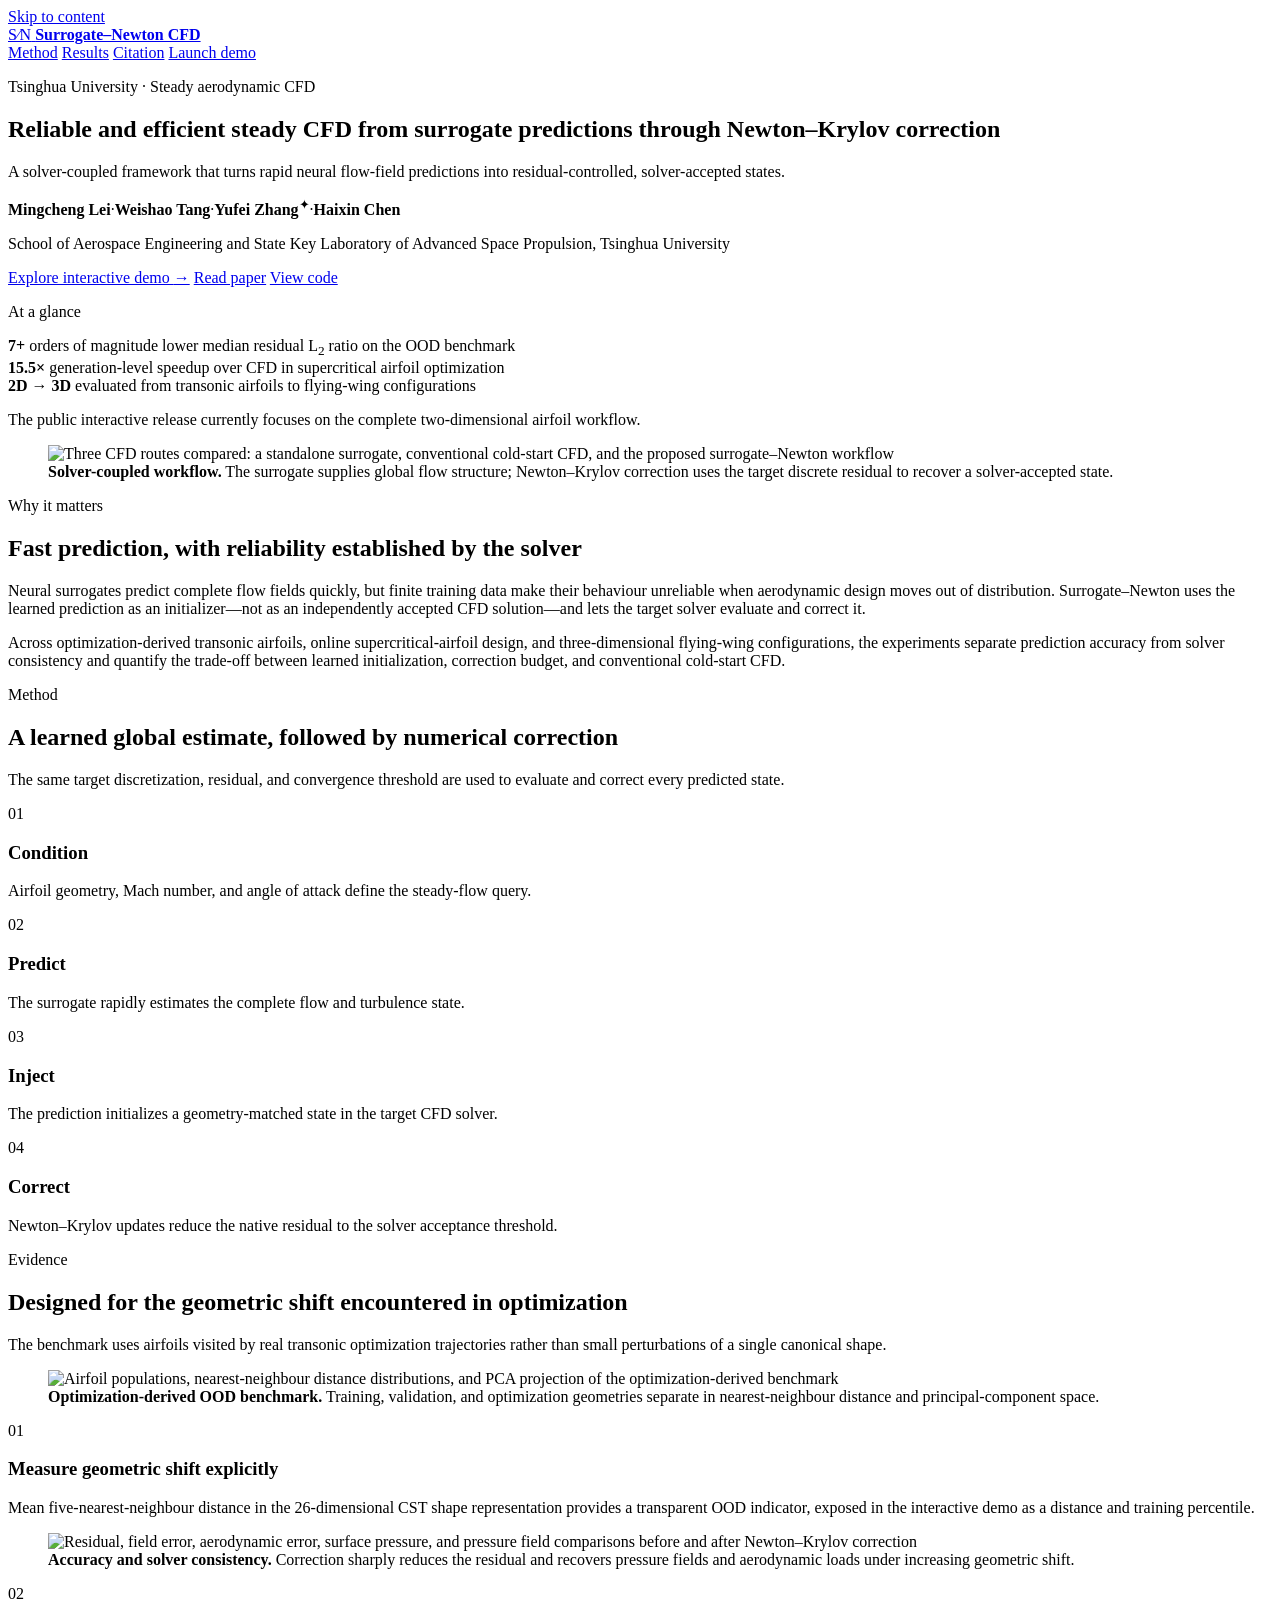
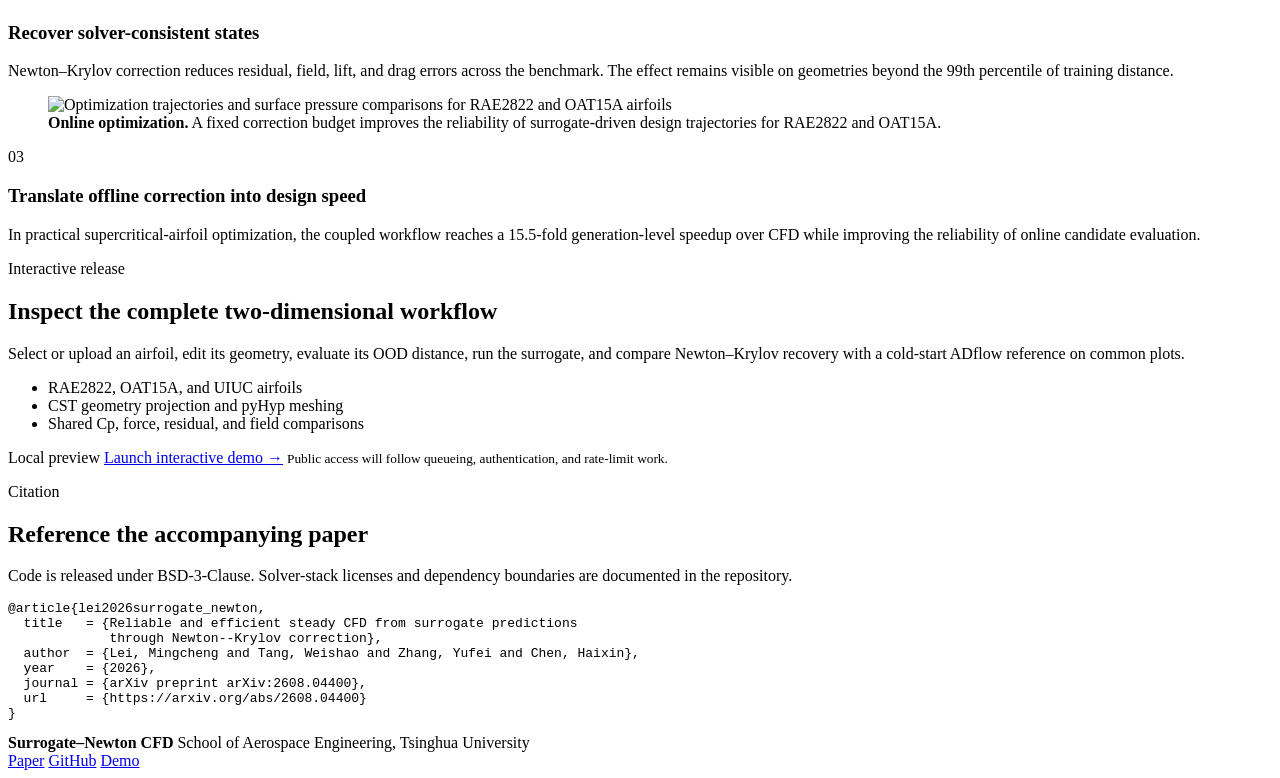
==== demo/static/index.html @ 168730bf "Polish paper project page with published results" ====
<!doctype html>
<html lang="en">
  <head>
    <meta charset="utf-8">
    <meta name="viewport" content="width=device-width, initial-scale=1">
    <meta name="description" content="Surrogate–Newton CFD couples full-field neural prediction with residual-controlled Newton–Krylov correction for reliable steady aerodynamic CFD.">
    <meta name="theme-color" content="#102a43">
    <title>Surrogate–Newton CFD · Reliable steady CFD</title>
    <link rel="icon" href="data:,">
    <link rel="stylesheet" href="/styles.css">
  </head>
  <body class="paper-page">
    <a class="skip-link" href="#main-content">Skip to content</a>

    <header class="project-nav">
      <div class="paper-shell project-nav-inner">
        <a class="project-wordmark" href="/" aria-label="Surrogate–Newton CFD home">
          <span aria-hidden="true">S∕N</span>
          <strong>Surrogate–Newton CFD</strong>
        </a>
        <nav aria-label="Project navigation">
          <a href="#method">Method</a>
          <a href="#results">Results</a>
          <a href="#citation">Citation</a>
          <a class="nav-demo-link" href="/demo">Launch demo</a>
        </nav>
      </div>
    </header>

    <main id="main-content">
      <section class="paper-hero">
        <div class="paper-shell hero-grid">
          <div class="hero-copy">
            <p class="project-label">Tsinghua University · Steady aerodynamic CFD</p>
            <h1>Reliable and efficient steady CFD from surrogate predictions through Newton–Krylov correction</h1>
            <p class="paper-subtitle">
              A solver-coupled framework that turns rapid neural flow-field predictions into residual-controlled, solver-accepted states.
            </p>
            <p class="paper-authors">
              <strong>Mingcheng Lei</strong><span>·</span><strong>Weishao Tang</strong><span>·</span><strong>Yufei Zhang</strong><sup>✦</sup><span>·</span><strong>Haixin Chen</strong>
            </p>
            <p class="paper-affiliation">
              School of Aerospace Engineering and State Key Laboratory of Advanced Space Propulsion, Tsinghua University
            </p>
            <div class="paper-links" aria-label="Primary project links">
              <a class="button-primary" href="/demo">Explore interactive demo <span aria-hidden="true">→</span></a>
              <a href="https://arxiv.org/abs/2608.04400" rel="noreferrer">Read paper</a>
              <a href="https://github.com/LeiMingcheng/surrogate-newton-cfd" rel="noreferrer">View code</a>
            </div>
          </div>

          <aside class="hero-evidence" aria-label="Key paper results">
            <p class="evidence-kicker">At a glance</p>
            <div class="evidence-stat">
              <strong>7+</strong>
              <span>orders of magnitude lower median residual L<sub>2</sub> ratio on the OOD benchmark</span>
            </div>
            <div class="evidence-stat">
              <strong>15.5×</strong>
              <span>generation-level speedup over CFD in supercritical airfoil optimization</span>
            </div>
            <div class="evidence-stat compact">
              <strong>2D → 3D</strong>
              <span>evaluated from transonic airfoils to flying-wing configurations</span>
            </div>
            <p class="evidence-note">The public interactive release currently focuses on the complete two-dimensional airfoil workflow.</p>
          </aside>
        </div>
      </section>

      <div class="paper-shell">
        <figure class="featured-figure">
          <img src="/assets/paper-workflow.jpg" alt="Three CFD routes compared: a standalone surrogate, conventional cold-start CFD, and the proposed surrogate–Newton workflow">
          <figcaption>
            <strong>Solver-coupled workflow.</strong> The surrogate supplies global flow structure; Newton–Krylov correction uses the target discrete residual to recover a solver-accepted state.
          </figcaption>
        </figure>

        <section id="abstract" class="paper-section abstract-section">
          <div class="section-heading-copy">
            <p class="section-kicker">Why it matters</p>
            <h2>Fast prediction, with reliability established by the solver</h2>
          </div>
          <div class="abstract-copy">
            <p>
              Neural surrogates predict complete flow fields quickly, but finite training data make their behaviour unreliable when aerodynamic design moves out of distribution. Surrogate–Newton uses the learned prediction as an initializer—not as an independently accepted CFD solution—and lets the target solver evaluate and correct it.
            </p>
            <p>
              Across optimization-derived transonic airfoils, online supercritical-airfoil design, and three-dimensional flying-wing configurations, the experiments separate prediction accuracy from solver consistency and quantify the trade-off between learned initialization, correction budget, and conventional cold-start CFD.
            </p>
          </div>
        </section>

        <section id="method" class="paper-section">
          <div class="section-heading-copy centered-heading">
            <p class="section-kicker">Method</p>
            <h2>A learned global estimate, followed by numerical correction</h2>
            <p>The same target discretization, residual, and convergence threshold are used to evaluate and correct every predicted state.</p>
          </div>
          <div class="method-steps" aria-label="Surrogate–Newton method sequence">
            <article><span>01</span><h3>Condition</h3><p>Airfoil geometry, Mach number, and angle of attack define the steady-flow query.</p></article>
            <article><span>02</span><h3>Predict</h3><p>The surrogate rapidly estimates the complete flow and turbulence state.</p></article>
            <article><span>03</span><h3>Inject</h3><p>The prediction initializes a geometry-matched state in the target CFD solver.</p></article>
            <article><span>04</span><h3>Correct</h3><p>Newton–Krylov updates reduce the native residual to the solver acceptance threshold.</p></article>
          </div>
        </section>

        <section id="results" class="paper-section results-section">
          <div class="section-heading-copy centered-heading">
            <p class="section-kicker">Evidence</p>
            <h2>Designed for the geometric shift encountered in optimization</h2>
            <p>The benchmark uses airfoils visited by real transonic optimization trajectories rather than small perturbations of a single canonical shape.</p>
          </div>

          <div class="result-story">
            <figure class="paper-result-figure">
              <img src="/assets/paper-ood-benchmark.jpg" alt="Airfoil populations, nearest-neighbour distance distributions, and PCA projection of the optimization-derived benchmark">
              <figcaption><strong>Optimization-derived OOD benchmark.</strong> Training, validation, and optimization geometries separate in nearest-neighbour distance and principal-component space.</figcaption>
            </figure>
            <div class="result-copy">
              <p class="result-number">01</p>
              <h3>Measure geometric shift explicitly</h3>
              <p>Mean five-nearest-neighbour distance in the 26-dimensional CST shape representation provides a transparent OOD indicator, exposed in the interactive demo as a distance and training percentile.</p>
            </div>
          </div>

          <div class="result-story reverse-story">
            <figure class="paper-result-figure">
              <img src="/assets/paper-recovery.jpg" alt="Residual, field error, aerodynamic error, surface pressure, and pressure field comparisons before and after Newton–Krylov correction">
              <figcaption><strong>Accuracy and solver consistency.</strong> Correction sharply reduces the residual and recovers pressure fields and aerodynamic loads under increasing geometric shift.</figcaption>
            </figure>
            <div class="result-copy">
              <p class="result-number">02</p>
              <h3>Recover solver-consistent states</h3>
              <p>Newton–Krylov correction reduces residual, field, lift, and drag errors across the benchmark. The effect remains visible on geometries beyond the 99th percentile of training distance.</p>
            </div>
          </div>

          <div class="result-story">
            <figure class="paper-result-figure">
              <img src="/assets/paper-optimization.png" alt="Optimization trajectories and surface pressure comparisons for RAE2822 and OAT15A airfoils">
              <figcaption><strong>Online optimization.</strong> A fixed correction budget improves the reliability of surrogate-driven design trajectories for RAE2822 and OAT15A.</figcaption>
            </figure>
            <div class="result-copy">
              <p class="result-number">03</p>
              <h3>Translate offline correction into design speed</h3>
              <p>In practical supercritical-airfoil optimization, the coupled workflow reaches a 15.5-fold generation-level speedup over CFD while improving the reliability of online candidate evaluation.</p>
            </div>
          </div>
        </section>

        <section class="paper-section demo-callout">
          <div>
            <p class="section-kicker">Interactive release</p>
            <h2>Inspect the complete two-dimensional workflow</h2>
            <p>Select or upload an airfoil, edit its geometry, evaluate its OOD distance, run the surrogate, and compare Newton–Krylov recovery with a cold-start ADflow reference on common plots.</p>
            <ul class="demo-features" aria-label="Interactive demo features">
              <li>RAE2822, OAT15A, and UIUC airfoils</li>
              <li>CST geometry projection and pyHyp meshing</li>
              <li>Shared Cp, force, residual, and field comparisons</li>
            </ul>
          </div>
          <div class="demo-callout-action">
            <span>Local preview</span>
            <a href="/demo">Launch interactive demo <span aria-hidden="true">→</span></a>
            <small>Public access will follow queueing, authentication, and rate-limit work.</small>
          </div>
        </section>

        <section id="citation" class="paper-section citation-section">
          <div class="section-heading-copy">
            <p class="section-kicker">Citation</p>
            <h2>Reference the accompanying paper</h2>
            <p>Code is released under BSD-3-Clause. Solver-stack licenses and dependency boundaries are documented in the repository.</p>
          </div>
          <pre><code>@article{lei2026surrogate_newton,
  title   = {Reliable and efficient steady CFD from surrogate predictions
             through Newton--Krylov correction},
  author  = {Lei, Mingcheng and Tang, Weishao and Zhang, Yufei and Chen, Haixin},
  year    = {2026},
  journal = {arXiv preprint arXiv:2608.04400},
  url     = {https://arxiv.org/abs/2608.04400}
}</code></pre>
        </section>

        <footer class="paper-footer">
          <div>
            <strong>Surrogate–Newton CFD</strong>
            <span>School of Aerospace Engineering, Tsinghua University</span>
          </div>
          <nav aria-label="Footer links">
            <a href="https://arxiv.org/abs/2608.04400" rel="noreferrer">Paper</a>
            <a href="https://github.com/LeiMingcheng/surrogate-newton-cfd" rel="noreferrer">GitHub</a>
            <a href="/demo">Demo</a>
          </nav>
        </footer>
      </div>
    </main>
  </body>
</html>
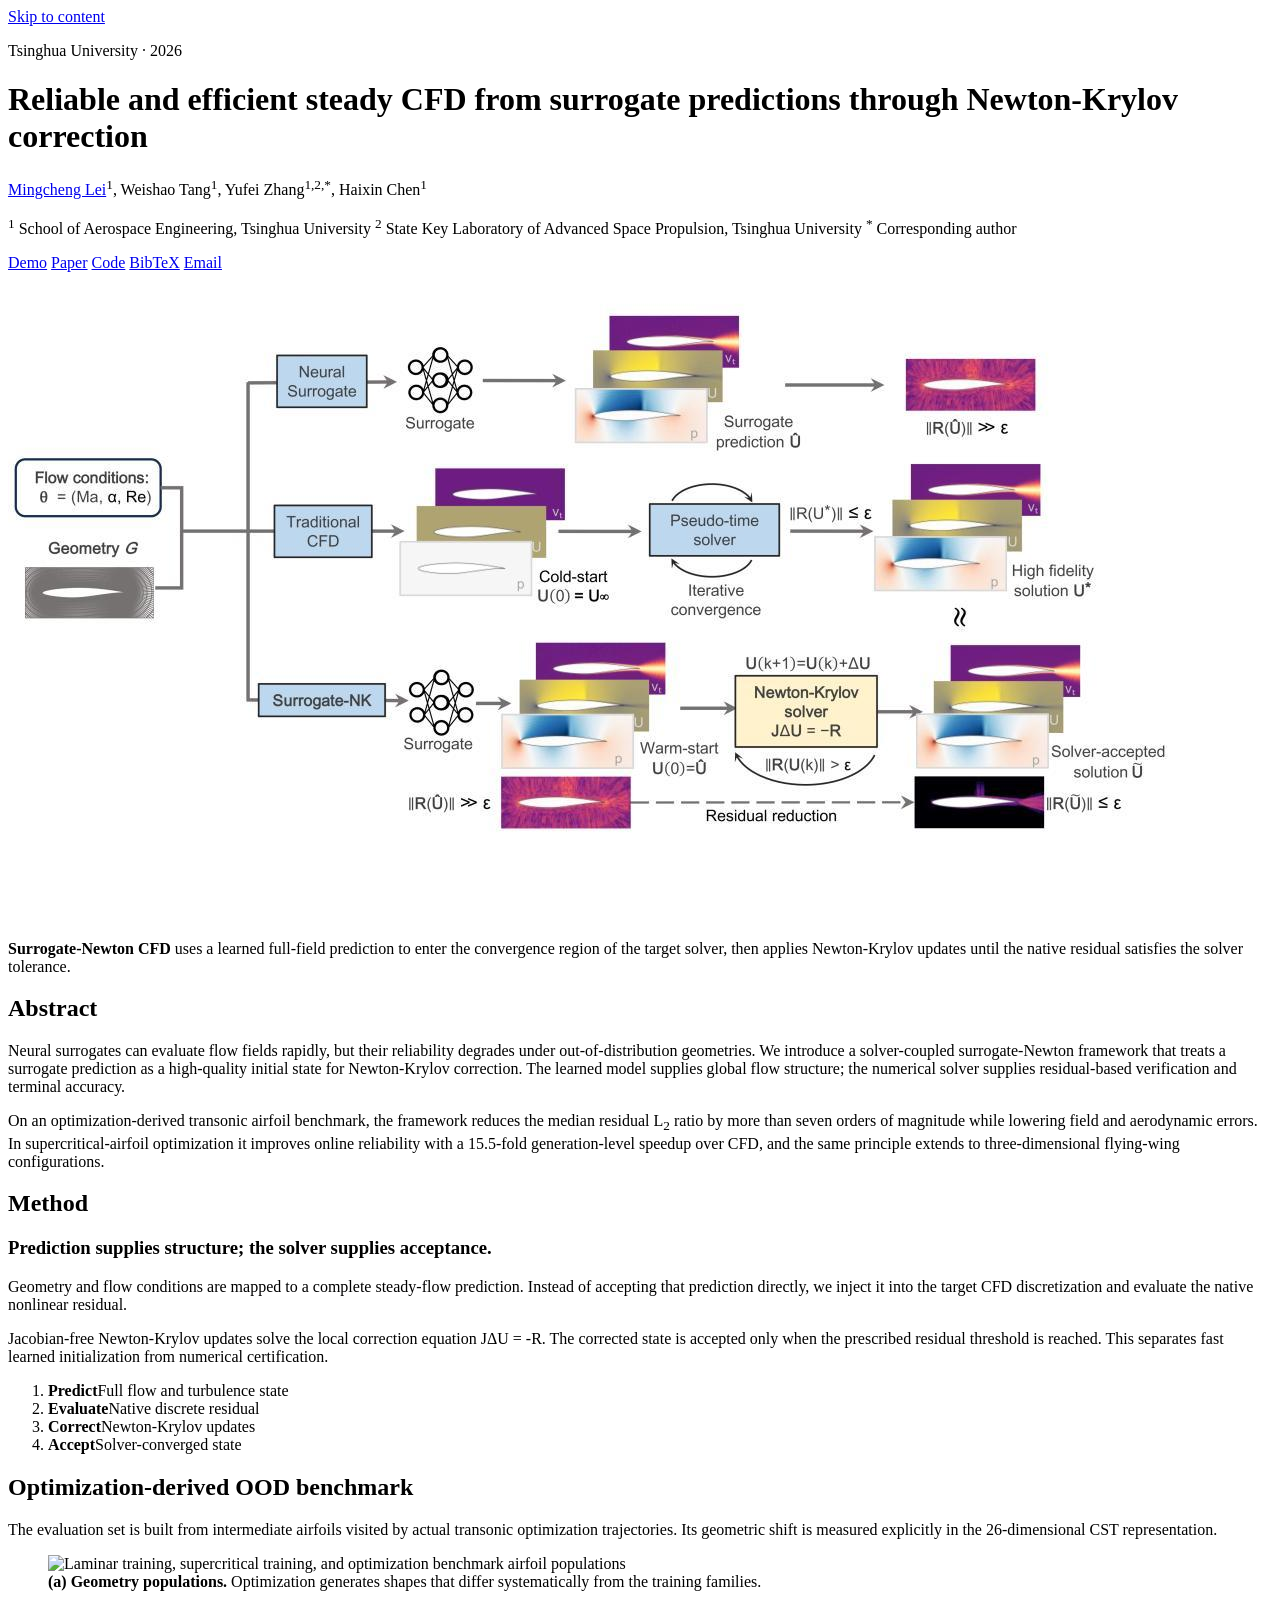
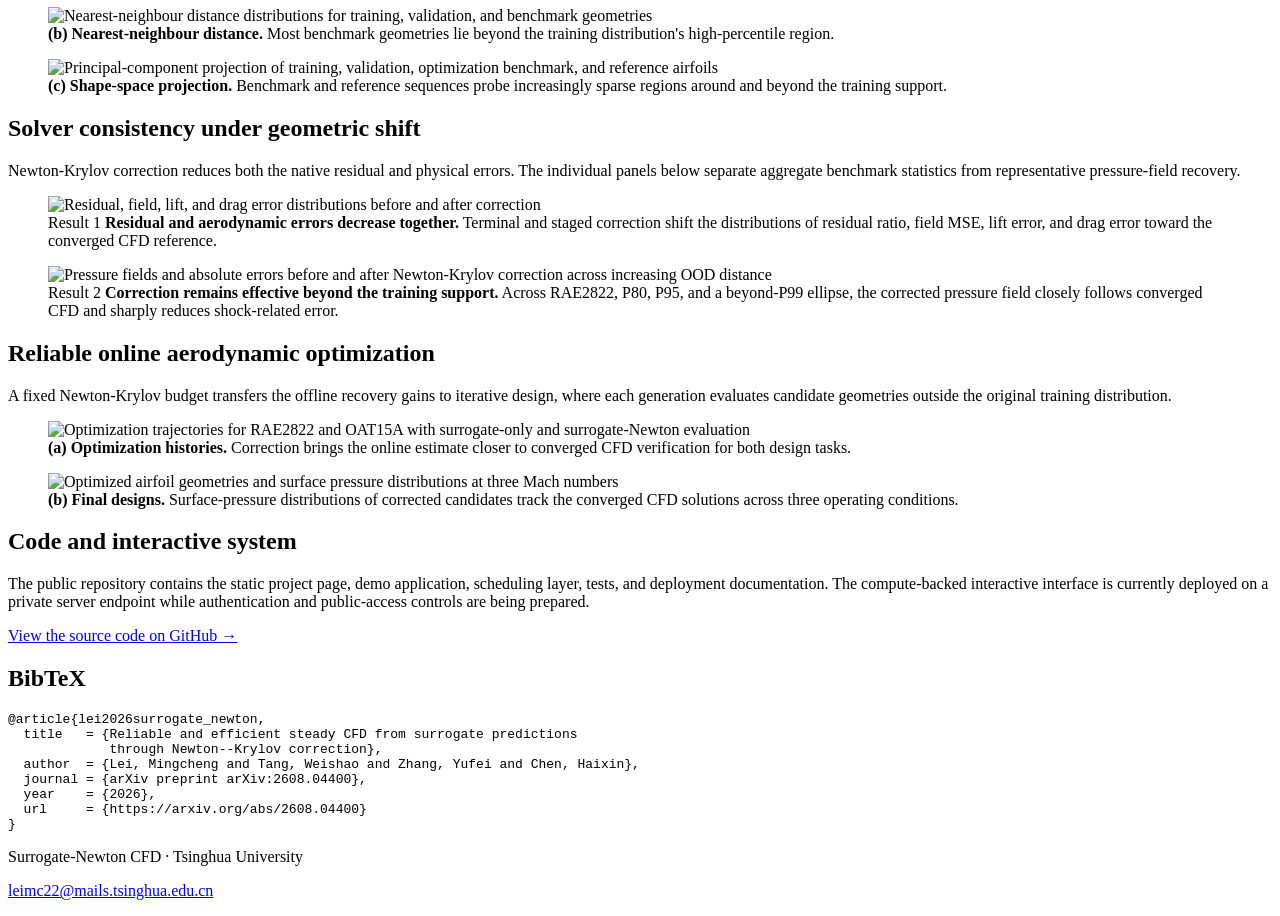
==== commit 3216b7ea: "Redesign paper project page" ====
--- a/demo/static/index.html
+++ b/demo/static/index.html
@@ -3,198 +3,176 @@
   <head>
     <meta charset="utf-8">
     <meta name="viewport" content="width=device-width, initial-scale=1">
-    <meta name="description" content="Surrogate–Newton CFD couples full-field neural prediction with residual-controlled Newton–Krylov correction for reliable steady aerodynamic CFD.">
-    <meta name="theme-color" content="#102a43">
-    <title>Surrogate–Newton CFD · Reliable steady CFD</title>
+    <meta name="description" content="Project page for Reliable and efficient steady CFD from surrogate predictions through Newton-Krylov correction.">
+    <meta name="theme-color" content="#ffffff">
+    <title>Surrogate-Newton CFD</title>
     <link rel="icon" href="data:,">
-    <link rel="stylesheet" href="/styles.css">
+    <link rel="stylesheet" href="/project.css">
   </head>
-  <body class="paper-page">
+  <body>
     <a class="skip-link" href="#main-content">Skip to content</a>
 
-    <header class="project-nav">
-      <div class="paper-shell project-nav-inner">
-        <a class="project-wordmark" href="/" aria-label="Surrogate–Newton CFD home">
-          <span aria-hidden="true">S∕N</span>
-          <strong>Surrogate–Newton CFD</strong>
-        </a>
-        <nav aria-label="Project navigation">
-          <a href="#method">Method</a>
-          <a href="#results">Results</a>
-          <a href="#citation">Citation</a>
-          <a class="nav-demo-link" href="/demo">Launch demo</a>
+    <main id="main-content">
+      <header class="paper-header page-width">
+        <p class="venue">Tsinghua University · 2026</p>
+        <h1>Reliable and efficient steady CFD from surrogate predictions through Newton-Krylov correction</h1>
+
+        <p class="authors">
+          <a href="mailto:leimc22@mails.tsinghua.edu.cn">Mingcheng Lei</a><sup>1</sup>,
+          <span>Weishao Tang</span><sup>1</sup>,
+          <span>Yufei Zhang</span><sup>1,2,*</sup>,
+          <span>Haixin Chen</span><sup>1</sup>
+        </p>
+        <p class="affiliations">
+          <span><sup>1</sup> School of Aerospace Engineering, Tsinghua University</span>
+          <span><sup>2</sup> State Key Laboratory of Advanced Space Propulsion, Tsinghua University</span>
+          <span><sup>*</sup> Corresponding author</span>
+        </p>
+
+        <nav class="resource-links" aria-label="Project resources">
+          <a href="/demo">Demo</a>
+          <a href="https://arxiv.org/abs/2608.04400" rel="noreferrer">Paper</a>
+          <a href="https://github.com/LeiMingcheng/surrogate-newton-cfd" rel="noreferrer">Code</a>
+          <a href="#bibtex">BibTeX</a>
+          <a href="mailto:leimc22@mails.tsinghua.edu.cn">Email</a>
         </nav>
-      </div>
-    </header>
+      </header>
 
-    <main id="main-content">
-      <section class="paper-hero">
-        <div class="paper-shell hero-grid">
-          <div class="hero-copy">
-            <p class="project-label">Tsinghua University · Steady aerodynamic CFD</p>
-            <h1>Reliable and efficient steady CFD from surrogate predictions through Newton–Krylov correction</h1>
-            <p class="paper-subtitle">
-              A solver-coupled framework that turns rapid neural flow-field predictions into residual-controlled, solver-accepted states.
+      <section class="teaser page-wide" aria-labelledby="teaser-caption">
+        <img src="/assets/paper-workflow.jpg" alt="Comparison of standalone surrogate prediction, conventional cold-start CFD, and solver-coupled Surrogate-Newton CFD">
+        <p id="teaser-caption" class="lead-caption">
+          <strong>Surrogate-Newton CFD</strong> uses a learned full-field prediction to enter the convergence region of the target solver, then applies Newton-Krylov updates until the native residual satisfies the solver tolerance.
+        </p>
+      </section>
+
+      <section class="paper-section page-width" id="abstract">
+        <h2>Abstract</h2>
+        <p>
+          Neural surrogates can evaluate flow fields rapidly, but their reliability degrades under out-of-distribution geometries. We introduce a solver-coupled surrogate-Newton framework that treats a surrogate prediction as a high-quality initial state for Newton-Krylov correction. The learned model supplies global flow structure; the numerical solver supplies residual-based verification and terminal accuracy.
+        </p>
+        <p>
+          On an optimization-derived transonic airfoil benchmark, the framework reduces the median residual L<sub>2</sub> ratio by more than seven orders of magnitude while lowering field and aerodynamic errors. In supercritical-airfoil optimization it improves online reliability with a 15.5-fold generation-level speedup over CFD, and the same principle extends to three-dimensional flying-wing configurations.
+        </p>
+      </section>
+
+      <section class="paper-section page-width" id="method">
+        <h2>Method</h2>
+        <div class="method-grid">
+          <div class="method-copy">
+            <h3>Prediction supplies structure; the solver supplies acceptance.</h3>
+            <p>
+              Geometry and flow conditions are mapped to a complete steady-flow prediction. Instead of accepting that prediction directly, we inject it into the target CFD discretization and evaluate the native nonlinear residual.
             </p>
-            <p class="paper-authors">
-              <strong>Mingcheng Lei</strong><span>·</span><strong>Weishao Tang</strong><span>·</span><strong>Yufei Zhang</strong><sup>✦</sup><span>·</span><strong>Haixin Chen</strong>
+            <p>
+              Jacobian-free Newton-Krylov updates solve the local correction equation <span class="equation">JΔU = -R</span>. The corrected state is accepted only when the prescribed residual threshold is reached. This separates fast learned initialization from numerical certification.
             </p>
-            <p class="paper-affiliation">
-              School of Aerospace Engineering and State Key Laboratory of Advanced Space Propulsion, Tsinghua University
-            </p>
-            <div class="paper-links" aria-label="Primary project links">
-              <a class="button-primary" href="/demo">Explore interactive demo <span aria-hidden="true">→</span></a>
-              <a href="https://arxiv.org/abs/2608.04400" rel="noreferrer">Read paper</a>
-              <a href="https://github.com/LeiMingcheng/surrogate-newton-cfd" rel="noreferrer">View code</a>
-            </div>
           </div>
-
-          <aside class="hero-evidence" aria-label="Key paper results">
-            <p class="evidence-kicker">At a glance</p>
-            <div class="evidence-stat">
-              <strong>7+</strong>
-              <span>orders of magnitude lower median residual L<sub>2</sub> ratio on the OOD benchmark</span>
-            </div>
-            <div class="evidence-stat">
-              <strong>15.5×</strong>
-              <span>generation-level speedup over CFD in supercritical airfoil optimization</span>
-            </div>
-            <div class="evidence-stat compact">
-              <strong>2D → 3D</strong>
-              <span>evaluated from transonic airfoils to flying-wing configurations</span>
-            </div>
-            <p class="evidence-note">The public interactive release currently focuses on the complete two-dimensional airfoil workflow.</p>
-          </aside>
+          <ol class="method-sequence" aria-label="Method sequence">
+            <li><strong>Predict</strong><span>Full flow and turbulence state</span></li>
+            <li><strong>Evaluate</strong><span>Native discrete residual</span></li>
+            <li><strong>Correct</strong><span>Newton-Krylov updates</span></li>
+            <li><strong>Accept</strong><span>Solver-converged state</span></li>
+          </ol>
         </div>
       </section>
 
-      <div class="paper-shell">
-        <figure class="featured-figure">
-          <img src="/assets/paper-workflow.jpg" alt="Three CFD routes compared: a standalone surrogate, conventional cold-start CFD, and the proposed surrogate–Newton workflow">
-          <figcaption>
-            <strong>Solver-coupled workflow.</strong> The surrogate supplies global flow structure; Newton–Krylov correction uses the target discrete residual to recover a solver-accepted state.
-          </figcaption>
+      <section class="paper-section page-wide" id="benchmark">
+        <div class="section-intro page-width inset">
+          <h2>Optimization-derived OOD benchmark</h2>
+          <p>
+            The evaluation set is built from intermediate airfoils visited by actual transonic optimization trajectories. Its geometric shift is measured explicitly in the 26-dimensional CST representation.
+          </p>
+        </div>
+
+        <div class="figure-grid benchmark-grid">
+          <figure class="figure-panel panel-tall">
+            <img src="/assets/panels/ood-geometries.jpg" alt="Laminar training, supercritical training, and optimization benchmark airfoil populations" loading="lazy">
+            <figcaption><strong>(a) Geometry populations.</strong> Optimization generates shapes that differ systematically from the training families.</figcaption>
+          </figure>
+          <figure class="figure-panel">
+            <img src="/assets/panels/ood-distance.jpg" alt="Nearest-neighbour distance distributions for training, validation, and benchmark geometries" loading="lazy">
+            <figcaption><strong>(b) Nearest-neighbour distance.</strong> Most benchmark geometries lie beyond the training distribution's high-percentile region.</figcaption>
+          </figure>
+        </div>
+        <figure class="figure-panel figure-wide">
+          <img src="/assets/panels/ood-pca.jpg" alt="Principal-component projection of training, validation, optimization benchmark, and reference airfoils" loading="lazy">
+          <figcaption><strong>(c) Shape-space projection.</strong> Benchmark and reference sequences probe increasingly sparse regions around and beyond the training support.</figcaption>
         </figure>
+      </section>
 
-        <section id="abstract" class="paper-section abstract-section">
-          <div class="section-heading-copy">
-            <p class="section-kicker">Why it matters</p>
-            <h2>Fast prediction, with reliability established by the solver</h2>
-          </div>
-          <div class="abstract-copy">
-            <p>
-              Neural surrogates predict complete flow fields quickly, but finite training data make their behaviour unreliable when aerodynamic design moves out of distribution. Surrogate–Newton uses the learned prediction as an initializer—not as an independently accepted CFD solution—and lets the target solver evaluate and correct it.
-            </p>
-            <p>
-              Across optimization-derived transonic airfoils, online supercritical-airfoil design, and three-dimensional flying-wing configurations, the experiments separate prediction accuracy from solver consistency and quantify the trade-off between learned initialization, correction budget, and conventional cold-start CFD.
-            </p>
-          </div>
-        </section>
+      <section class="paper-section page-wide" id="results">
+        <div class="section-intro page-width inset">
+          <h2>Solver consistency under geometric shift</h2>
+          <p>
+            Newton-Krylov correction reduces both the native residual and physical errors. The individual panels below separate aggregate benchmark statistics from representative pressure-field recovery.
+          </p>
+        </div>
 
-        <section id="method" class="paper-section">
-          <div class="section-heading-copy centered-heading">
-            <p class="section-kicker">Method</p>
-            <h2>A learned global estimate, followed by numerical correction</h2>
-            <p>The same target discretization, residual, and convergence threshold are used to evaluate and correct every predicted state.</p>
-          </div>
-          <div class="method-steps" aria-label="Surrogate–Newton method sequence">
-            <article><span>01</span><h3>Condition</h3><p>Airfoil geometry, Mach number, and angle of attack define the steady-flow query.</p></article>
-            <article><span>02</span><h3>Predict</h3><p>The surrogate rapidly estimates the complete flow and turbulence state.</p></article>
-            <article><span>03</span><h3>Inject</h3><p>The prediction initializes a geometry-matched state in the target CFD solver.</p></article>
-            <article><span>04</span><h3>Correct</h3><p>Newton–Krylov updates reduce the native residual to the solver acceptance threshold.</p></article>
-          </div>
-        </section>
+        <div class="results-stack">
+          <figure class="figure-panel result-row">
+            <div class="result-image"><img src="/assets/panels/recovery-metrics.jpg" alt="Residual, field, lift, and drag error distributions before and after correction" loading="lazy"></div>
+            <figcaption>
+              <span class="figure-number">Result 1</span>
+              <strong>Residual and aerodynamic errors decrease together.</strong>
+              Terminal and staged correction shift the distributions of residual ratio, field MSE, lift error, and drag error toward the converged CFD reference.
+            </figcaption>
+          </figure>
 
-        <section id="results" class="paper-section results-section">
-          <div class="section-heading-copy centered-heading">
-            <p class="section-kicker">Evidence</p>
-            <h2>Designed for the geometric shift encountered in optimization</h2>
-            <p>The benchmark uses airfoils visited by real transonic optimization trajectories rather than small perturbations of a single canonical shape.</p>
-          </div>
+          <figure class="figure-panel result-row reverse">
+            <div class="result-image"><img src="/assets/panels/recovery-pressure.jpg" alt="Pressure fields and absolute errors before and after Newton-Krylov correction across increasing OOD distance" loading="lazy"></div>
+            <figcaption>
+              <span class="figure-number">Result 2</span>
+              <strong>Correction remains effective beyond the training support.</strong>
+              Across RAE2822, P80, P95, and a beyond-P99 ellipse, the corrected pressure field closely follows converged CFD and sharply reduces shock-related error.
+            </figcaption>
+          </figure>
+        </div>
+      </section>
 
-          <div class="result-story">
-            <figure class="paper-result-figure">
-              <img src="/assets/paper-ood-benchmark.jpg" alt="Airfoil populations, nearest-neighbour distance distributions, and PCA projection of the optimization-derived benchmark">
-              <figcaption><strong>Optimization-derived OOD benchmark.</strong> Training, validation, and optimization geometries separate in nearest-neighbour distance and principal-component space.</figcaption>
-            </figure>
-            <div class="result-copy">
-              <p class="result-number">01</p>
-              <h3>Measure geometric shift explicitly</h3>
-              <p>Mean five-nearest-neighbour distance in the 26-dimensional CST shape representation provides a transparent OOD indicator, exposed in the interactive demo as a distance and training percentile.</p>
-            </div>
-          </div>
+      <section class="paper-section page-wide" id="optimization">
+        <div class="section-intro page-width inset">
+          <h2>Reliable online aerodynamic optimization</h2>
+          <p>
+            A fixed Newton-Krylov budget transfers the offline recovery gains to iterative design, where each generation evaluates candidate geometries outside the original training distribution.
+          </p>
+        </div>
 
-          <div class="result-story reverse-story">
-            <figure class="paper-result-figure">
-              <img src="/assets/paper-recovery.jpg" alt="Residual, field error, aerodynamic error, surface pressure, and pressure field comparisons before and after Newton–Krylov correction">
-              <figcaption><strong>Accuracy and solver consistency.</strong> Correction sharply reduces the residual and recovers pressure fields and aerodynamic loads under increasing geometric shift.</figcaption>
-            </figure>
-            <div class="result-copy">
-              <p class="result-number">02</p>
-              <h3>Recover solver-consistent states</h3>
-              <p>Newton–Krylov correction reduces residual, field, lift, and drag errors across the benchmark. The effect remains visible on geometries beyond the 99th percentile of training distance.</p>
-            </div>
-          </div>
+        <div class="figure-grid optimization-grid">
+          <figure class="figure-panel">
+            <img src="/assets/panels/optimization-trajectories.png" alt="Optimization trajectories for RAE2822 and OAT15A with surrogate-only and surrogate-Newton evaluation" loading="lazy">
+            <figcaption><strong>(a) Optimization histories.</strong> Correction brings the online estimate closer to converged CFD verification for both design tasks.</figcaption>
+          </figure>
+          <figure class="figure-panel">
+            <img src="/assets/panels/optimization-pressure.png" alt="Optimized airfoil geometries and surface pressure distributions at three Mach numbers" loading="lazy">
+            <figcaption><strong>(b) Final designs.</strong> Surface-pressure distributions of corrected candidates track the converged CFD solutions across three operating conditions.</figcaption>
+          </figure>
+        </div>
+      </section>
 
-          <div class="result-story">
-            <figure class="paper-result-figure">
-              <img src="/assets/paper-optimization.png" alt="Optimization trajectories and surface pressure comparisons for RAE2822 and OAT15A airfoils">
-              <figcaption><strong>Online optimization.</strong> A fixed correction budget improves the reliability of surrogate-driven design trajectories for RAE2822 and OAT15A.</figcaption>
-            </figure>
-            <div class="result-copy">
-              <p class="result-number">03</p>
-              <h3>Translate offline correction into design speed</h3>
-              <p>In practical supercritical-airfoil optimization, the coupled workflow reaches a 15.5-fold generation-level speedup over CFD while improving the reliability of online candidate evaluation.</p>
-            </div>
-          </div>
-        </section>
+      <section class="paper-section page-width availability" id="availability">
+        <h2>Code and interactive system</h2>
+        <p>
+          The public repository contains the static project page, demo application, scheduling layer, tests, and deployment documentation. The compute-backed interactive interface is currently deployed on a private server endpoint while authentication and public-access controls are being prepared.
+        </p>
+        <p><a class="text-link" href="https://github.com/LeiMingcheng/surrogate-newton-cfd" rel="noreferrer">View the source code on GitHub →</a></p>
+      </section>
 
-        <section class="paper-section demo-callout">
-          <div>
-            <p class="section-kicker">Interactive release</p>
-            <h2>Inspect the complete two-dimensional workflow</h2>
-            <p>Select or upload an airfoil, edit its geometry, evaluate its OOD distance, run the surrogate, and compare Newton–Krylov recovery with a cold-start ADflow reference on common plots.</p>
-            <ul class="demo-features" aria-label="Interactive demo features">
-              <li>RAE2822, OAT15A, and UIUC airfoils</li>
-              <li>CST geometry projection and pyHyp meshing</li>
-              <li>Shared Cp, force, residual, and field comparisons</li>
-            </ul>
-          </div>
-          <div class="demo-callout-action">
-            <span>Local preview</span>
-            <a href="/demo">Launch interactive demo <span aria-hidden="true">→</span></a>
-            <small>Public access will follow queueing, authentication, and rate-limit work.</small>
-          </div>
-        </section>
-
-        <section id="citation" class="paper-section citation-section">
-          <div class="section-heading-copy">
-            <p class="section-kicker">Citation</p>
-            <h2>Reference the accompanying paper</h2>
-            <p>Code is released under BSD-3-Clause. Solver-stack licenses and dependency boundaries are documented in the repository.</p>
-          </div>
-          <pre><code>@article{lei2026surrogate_newton,
+      <section class="paper-section page-width" id="bibtex">
+        <h2>BibTeX</h2>
+        <pre><code>@article{lei2026surrogate_newton,
   title   = {Reliable and efficient steady CFD from surrogate predictions
              through Newton--Krylov correction},
   author  = {Lei, Mingcheng and Tang, Weishao and Zhang, Yufei and Chen, Haixin},
+  journal = {arXiv preprint arXiv:2608.04400},
   year    = {2026},
-  journal = {arXiv preprint arXiv:2608.04400},
   url     = {https://arxiv.org/abs/2608.04400}
 }</code></pre>
-        </section>
+      </section>
+    </main>
 
-        <footer class="paper-footer">
-          <div>
-            <strong>Surrogate–Newton CFD</strong>
-            <span>School of Aerospace Engineering, Tsinghua University</span>
-          </div>
-          <nav aria-label="Footer links">
-            <a href="https://arxiv.org/abs/2608.04400" rel="noreferrer">Paper</a>
-            <a href="https://github.com/LeiMingcheng/surrogate-newton-cfd" rel="noreferrer">GitHub</a>
-            <a href="/demo">Demo</a>
-          </nav>
-        </footer>
-      </div>
-    </main>
+    <footer class="paper-footer page-width">
+      <p>Surrogate-Newton CFD · Tsinghua University</p>
+      <p><a href="mailto:leimc22@mails.tsinghua.edu.cn">leimc22@mails.tsinghua.edu.cn</a></p>
+    </footer>
   </body>
 </html>
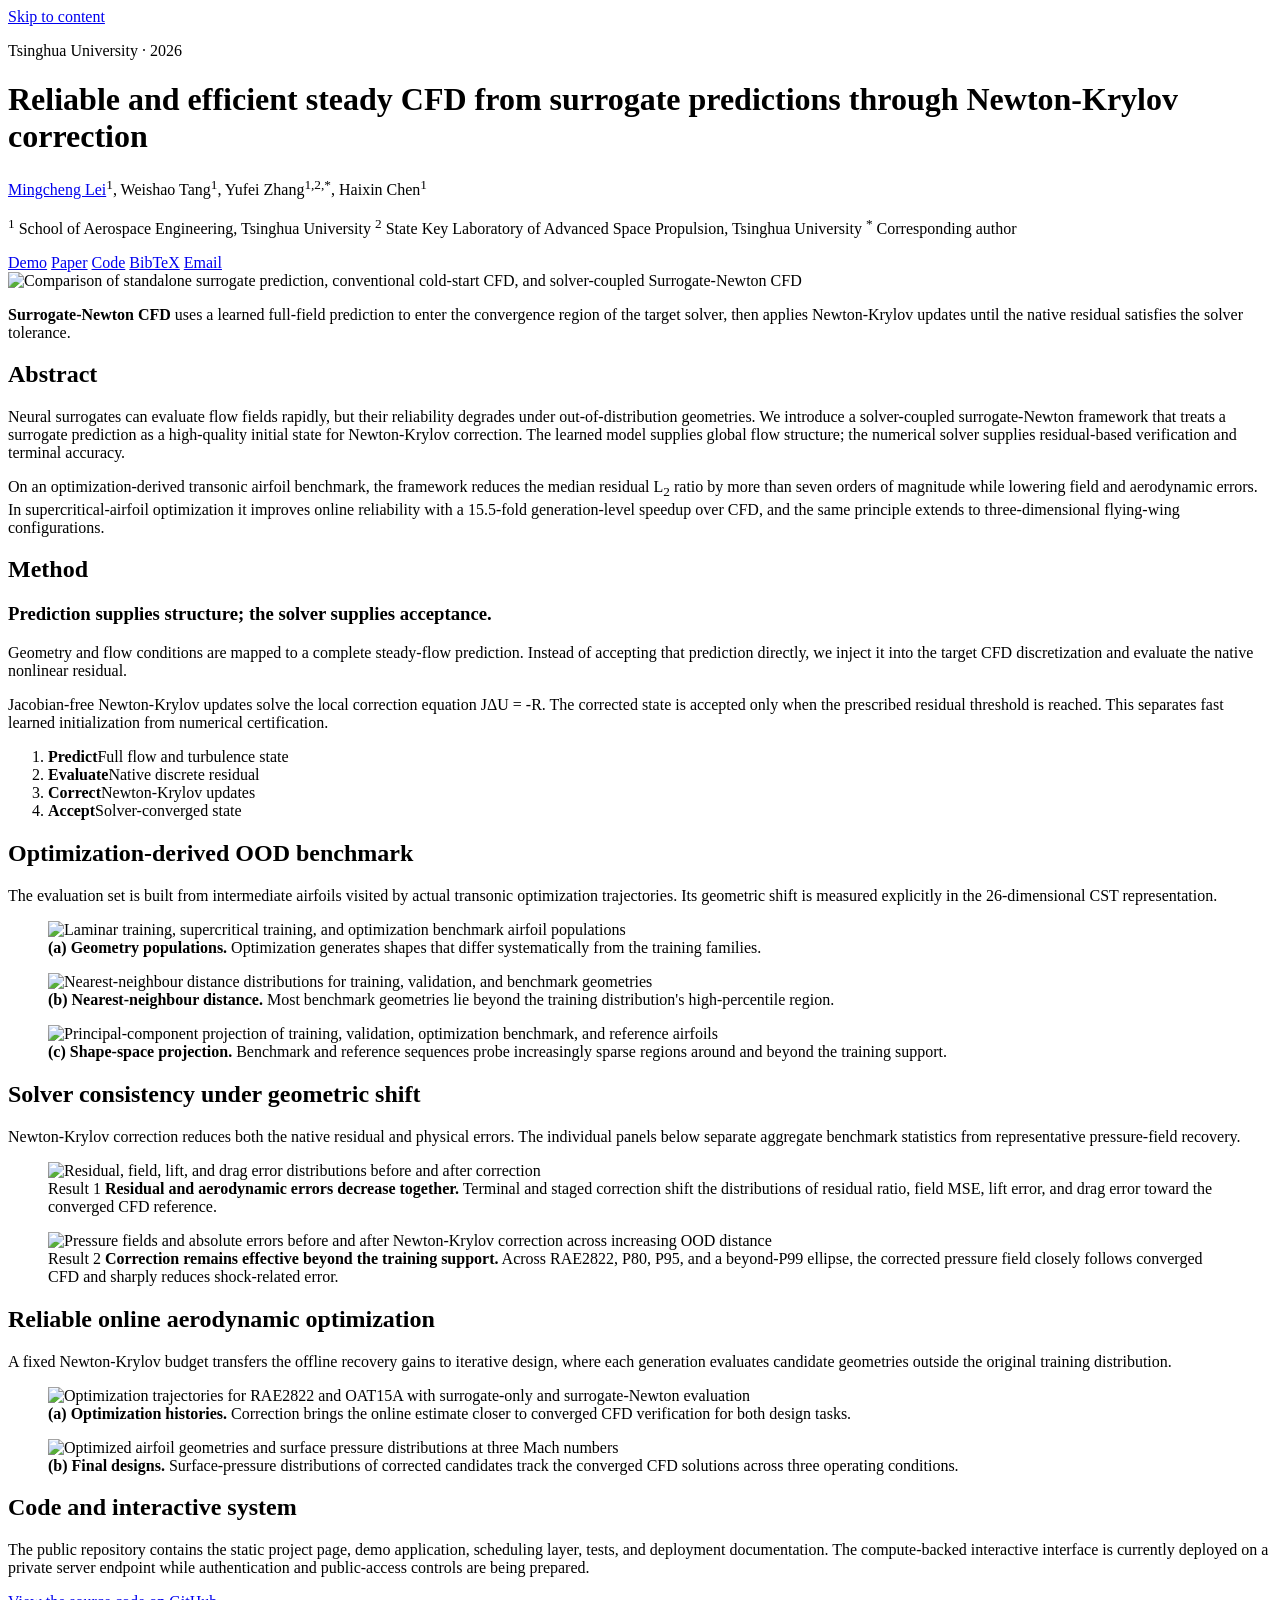
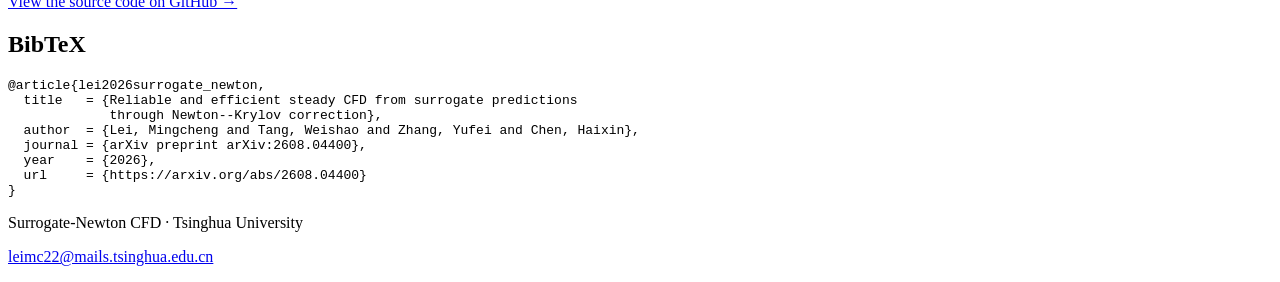
==== commit a1056c87: "Use original publication figures" ====
--- a/demo/static/index.html
+++ b/demo/static/index.html
@@ -39,7 +39,7 @@
       </header>
 
       <section class="teaser page-wide" aria-labelledby="teaser-caption">
-        <img src="/assets/paper-workflow.jpg" alt="Comparison of standalone surrogate prediction, conventional cold-start CFD, and solver-coupled Surrogate-Newton CFD">
+        <img src="/assets/original/fig1_workflow.png" alt="Comparison of standalone surrogate prediction, conventional cold-start CFD, and solver-coupled Surrogate-Newton CFD">
         <p id="teaser-caption" class="lead-caption">
           <strong>Surrogate-Newton CFD</strong> uses a learned full-field prediction to enter the convergence region of the target solver, then applies Newton-Krylov updates until the native residual satisfies the solver tolerance.
         </p>
@@ -86,16 +86,16 @@
 
         <div class="figure-grid benchmark-grid">
           <figure class="figure-panel panel-tall">
-            <img src="/assets/panels/ood-geometries.jpg" alt="Laminar training, supercritical training, and optimization benchmark airfoil populations" loading="lazy">
+            <img src="/assets/original/fig2_a_dataset_geometries.svg" alt="Laminar training, supercritical training, and optimization benchmark airfoil populations" loading="lazy">
             <figcaption><strong>(a) Geometry populations.</strong> Optimization generates shapes that differ systematically from the training families.</figcaption>
           </figure>
           <figure class="figure-panel">
-            <img src="/assets/panels/ood-distance.jpg" alt="Nearest-neighbour distance distributions for training, validation, and benchmark geometries" loading="lazy">
+            <img src="/assets/original/fig2_b_geometry_ood_score_distribution.svg" alt="Nearest-neighbour distance distributions for training, validation, and benchmark geometries" loading="lazy">
             <figcaption><strong>(b) Nearest-neighbour distance.</strong> Most benchmark geometries lie beyond the training distribution's high-percentile region.</figcaption>
           </figure>
         </div>
         <figure class="figure-panel figure-wide">
-          <img src="/assets/panels/ood-pca.jpg" alt="Principal-component projection of training, validation, optimization benchmark, and reference airfoils" loading="lazy">
+          <img src="/assets/original/fig2_c_geometry_pca_projection.svg" alt="Principal-component projection of training, validation, optimization benchmark, and reference airfoils" loading="lazy">
           <figcaption><strong>(c) Shape-space projection.</strong> Benchmark and reference sequences probe increasingly sparse regions around and beyond the training support.</figcaption>
         </figure>
       </section>
@@ -110,7 +110,7 @@
 
         <div class="results-stack">
           <figure class="figure-panel result-row">
-            <div class="result-image"><img src="/assets/panels/recovery-metrics.jpg" alt="Residual, field, lift, and drag error distributions before and after correction" loading="lazy"></div>
+            <div class="result-image"><img src="/assets/original/fig3_a_recovery_comparison.svg" alt="Residual, field, lift, and drag error distributions before and after correction" loading="lazy"></div>
             <figcaption>
               <span class="figure-number">Result 1</span>
               <strong>Residual and aerodynamic errors decrease together.</strong>
@@ -119,7 +119,7 @@
           </figure>
 
           <figure class="figure-panel result-row reverse">
-            <div class="result-image"><img src="/assets/panels/recovery-pressure.jpg" alt="Pressure fields and absolute errors before and after Newton-Krylov correction across increasing OOD distance" loading="lazy"></div>
+            <div class="result-image"><img src="/assets/original/fig3_c_ellipse_pressure_recovery.svg" alt="Pressure fields and absolute errors before and after Newton-Krylov correction across increasing OOD distance" loading="lazy"></div>
             <figcaption>
               <span class="figure-number">Result 2</span>
               <strong>Correction remains effective beyond the training support.</strong>
@@ -139,11 +139,11 @@
 
         <div class="figure-grid optimization-grid">
           <figure class="figure-panel">
-            <img src="/assets/panels/optimization-trajectories.png" alt="Optimization trajectories for RAE2822 and OAT15A with surrogate-only and surrogate-Newton evaluation" loading="lazy">
+            <img src="/assets/original/fig5_a_optimization_curves_2x2_nk.svg" alt="Optimization trajectories for RAE2822 and OAT15A with surrogate-only and surrogate-Newton evaluation" loading="lazy">
             <figcaption><strong>(a) Optimization histories.</strong> Correction brings the online estimate closer to converged CFD verification for both design tasks.</figcaption>
           </figure>
           <figure class="figure-panel">
-            <img src="/assets/panels/optimization-pressure.png" alt="Optimized airfoil geometries and surface pressure distributions at three Mach numbers" loading="lazy">
+            <img src="/assets/original/fig5_b_cp_summary_2row_nk.svg" alt="Optimized airfoil geometries and surface pressure distributions at three Mach numbers" loading="lazy">
             <figcaption><strong>(b) Final designs.</strong> Surface-pressure distributions of corrected candidates track the converged CFD solutions across three operating conditions.</figcaption>
           </figure>
         </div>
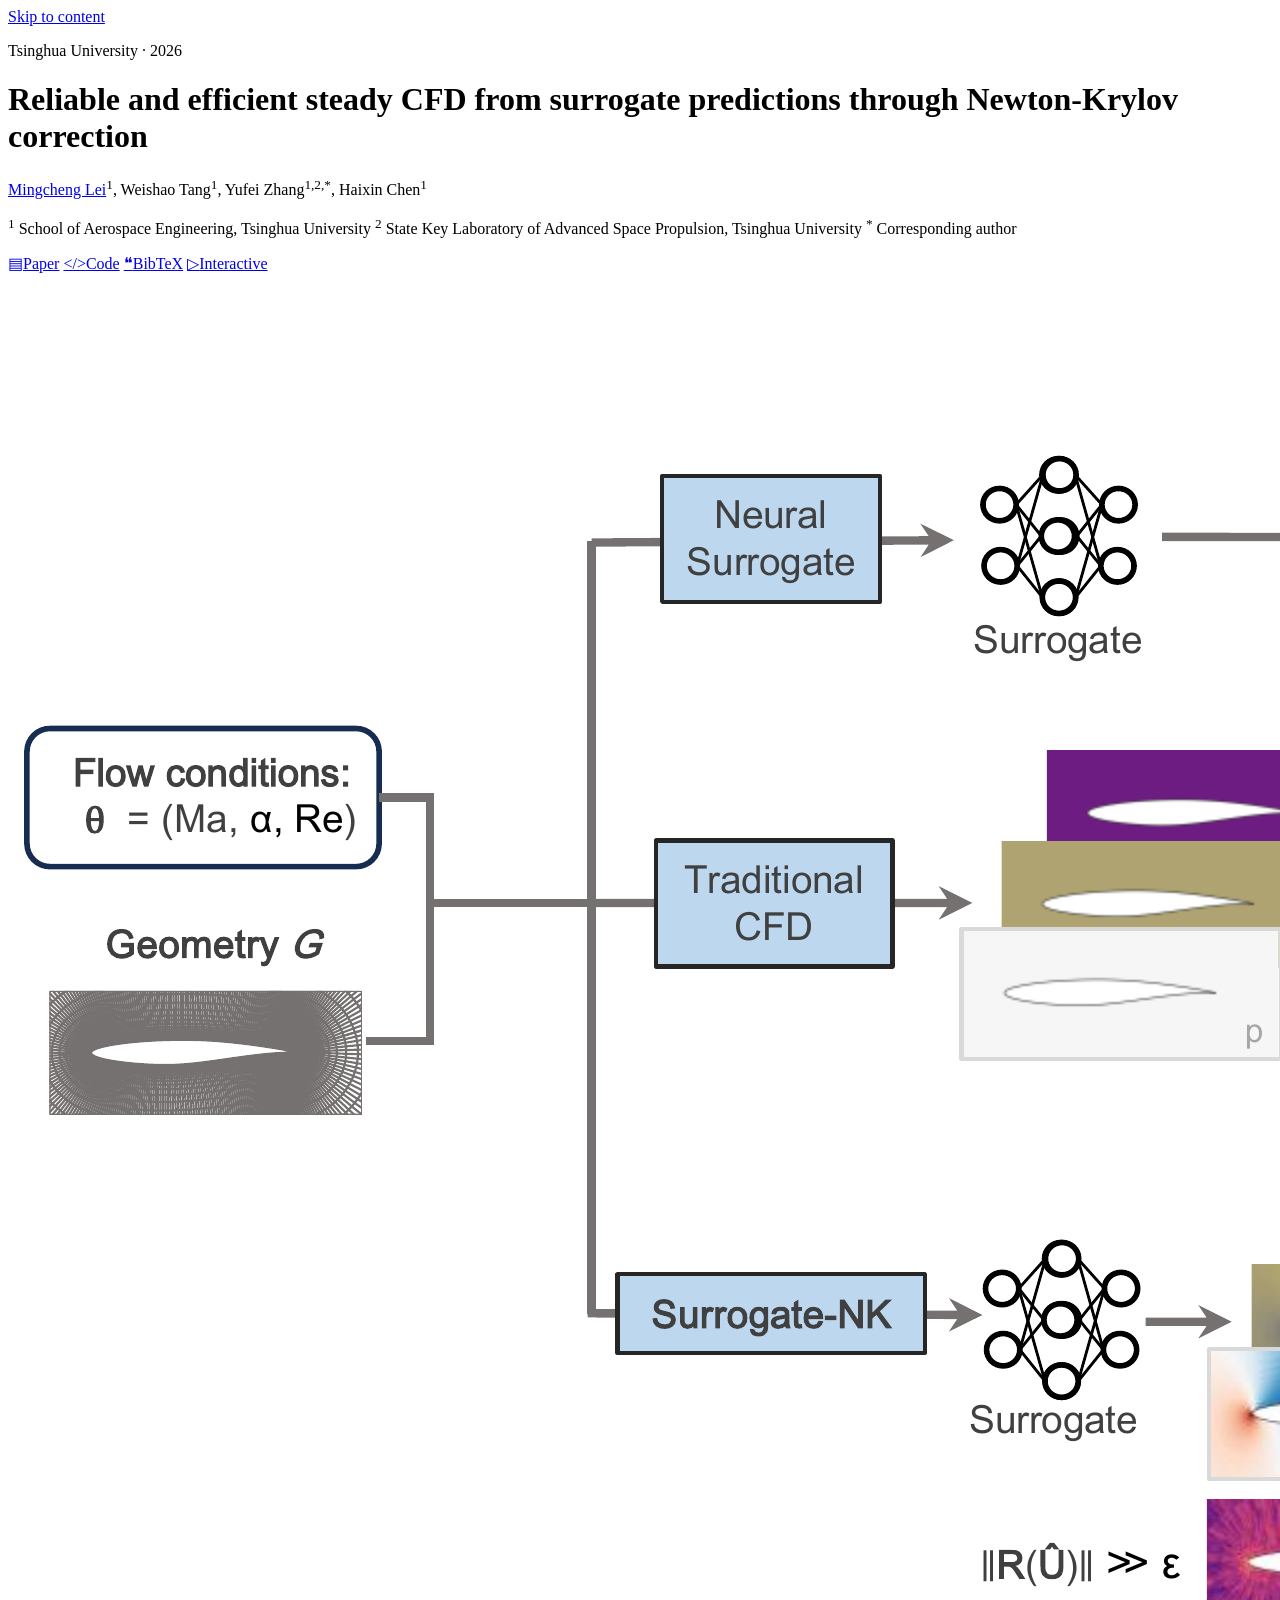
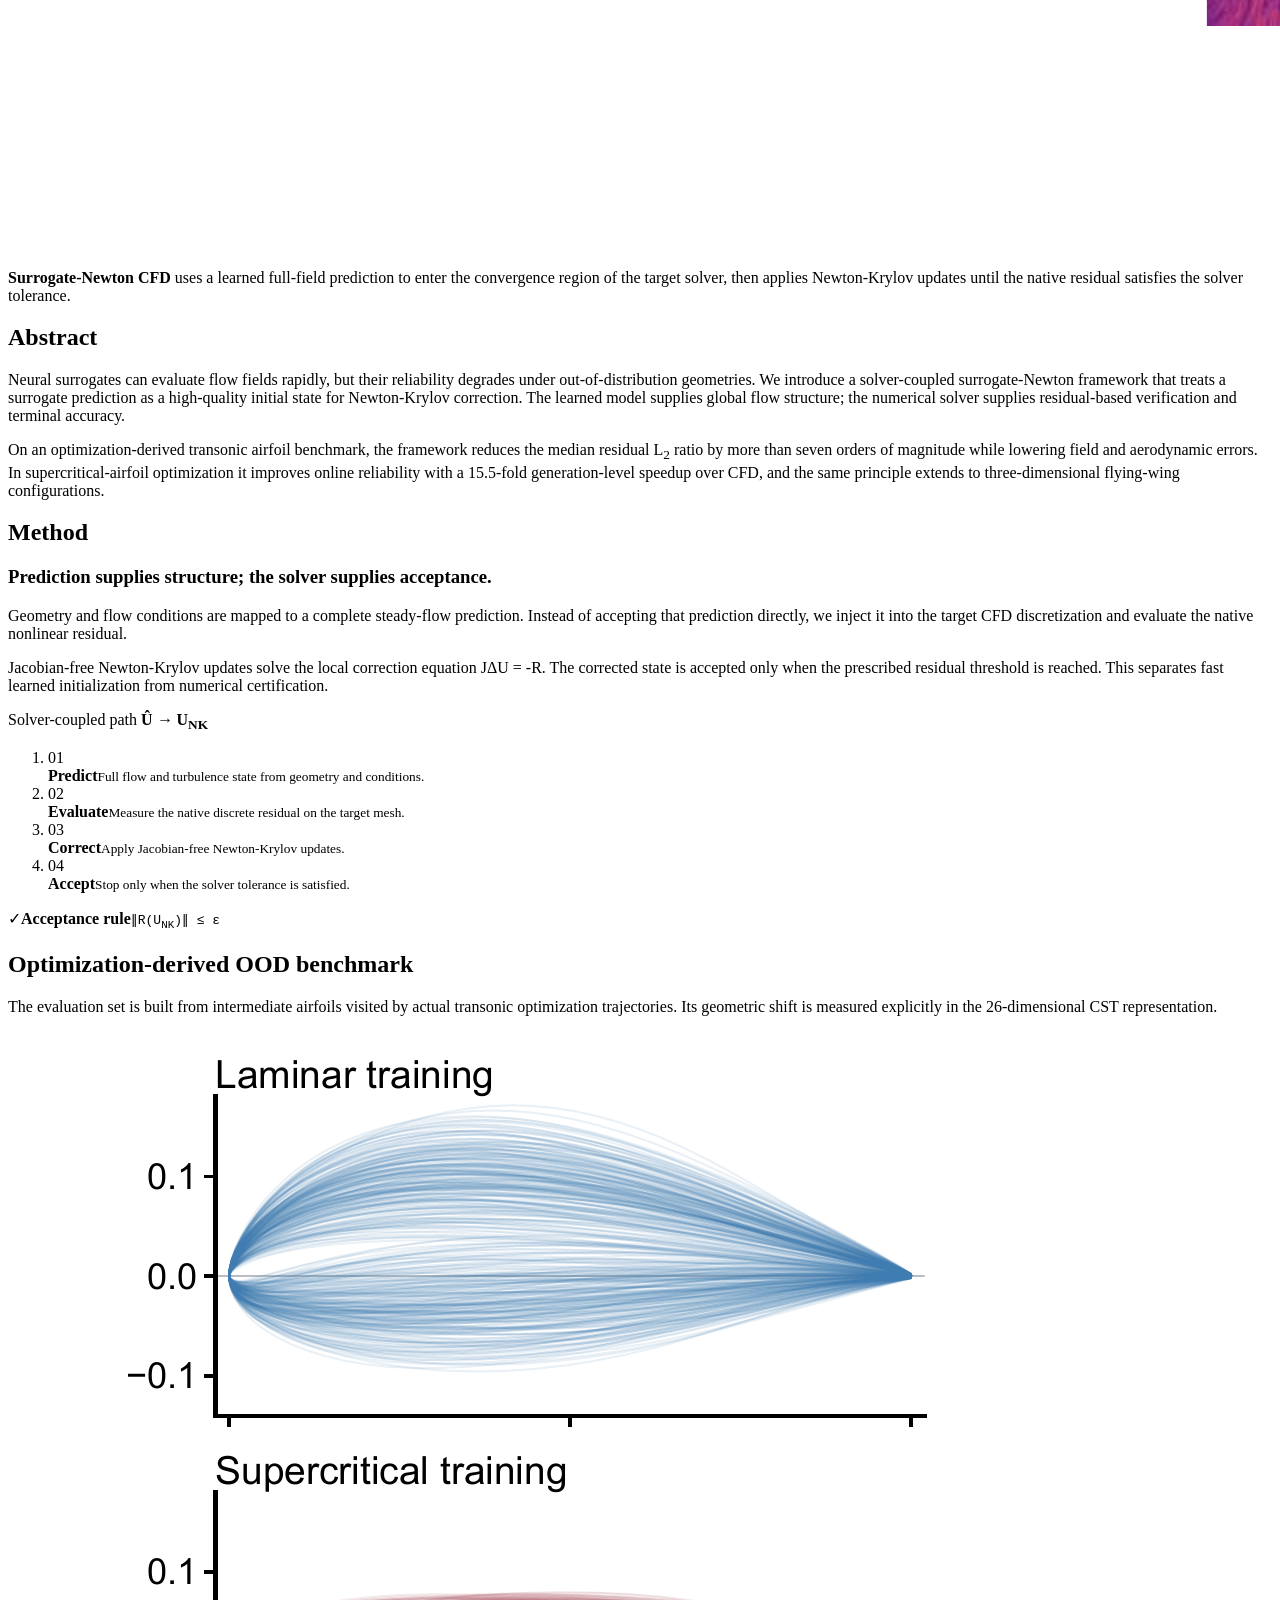
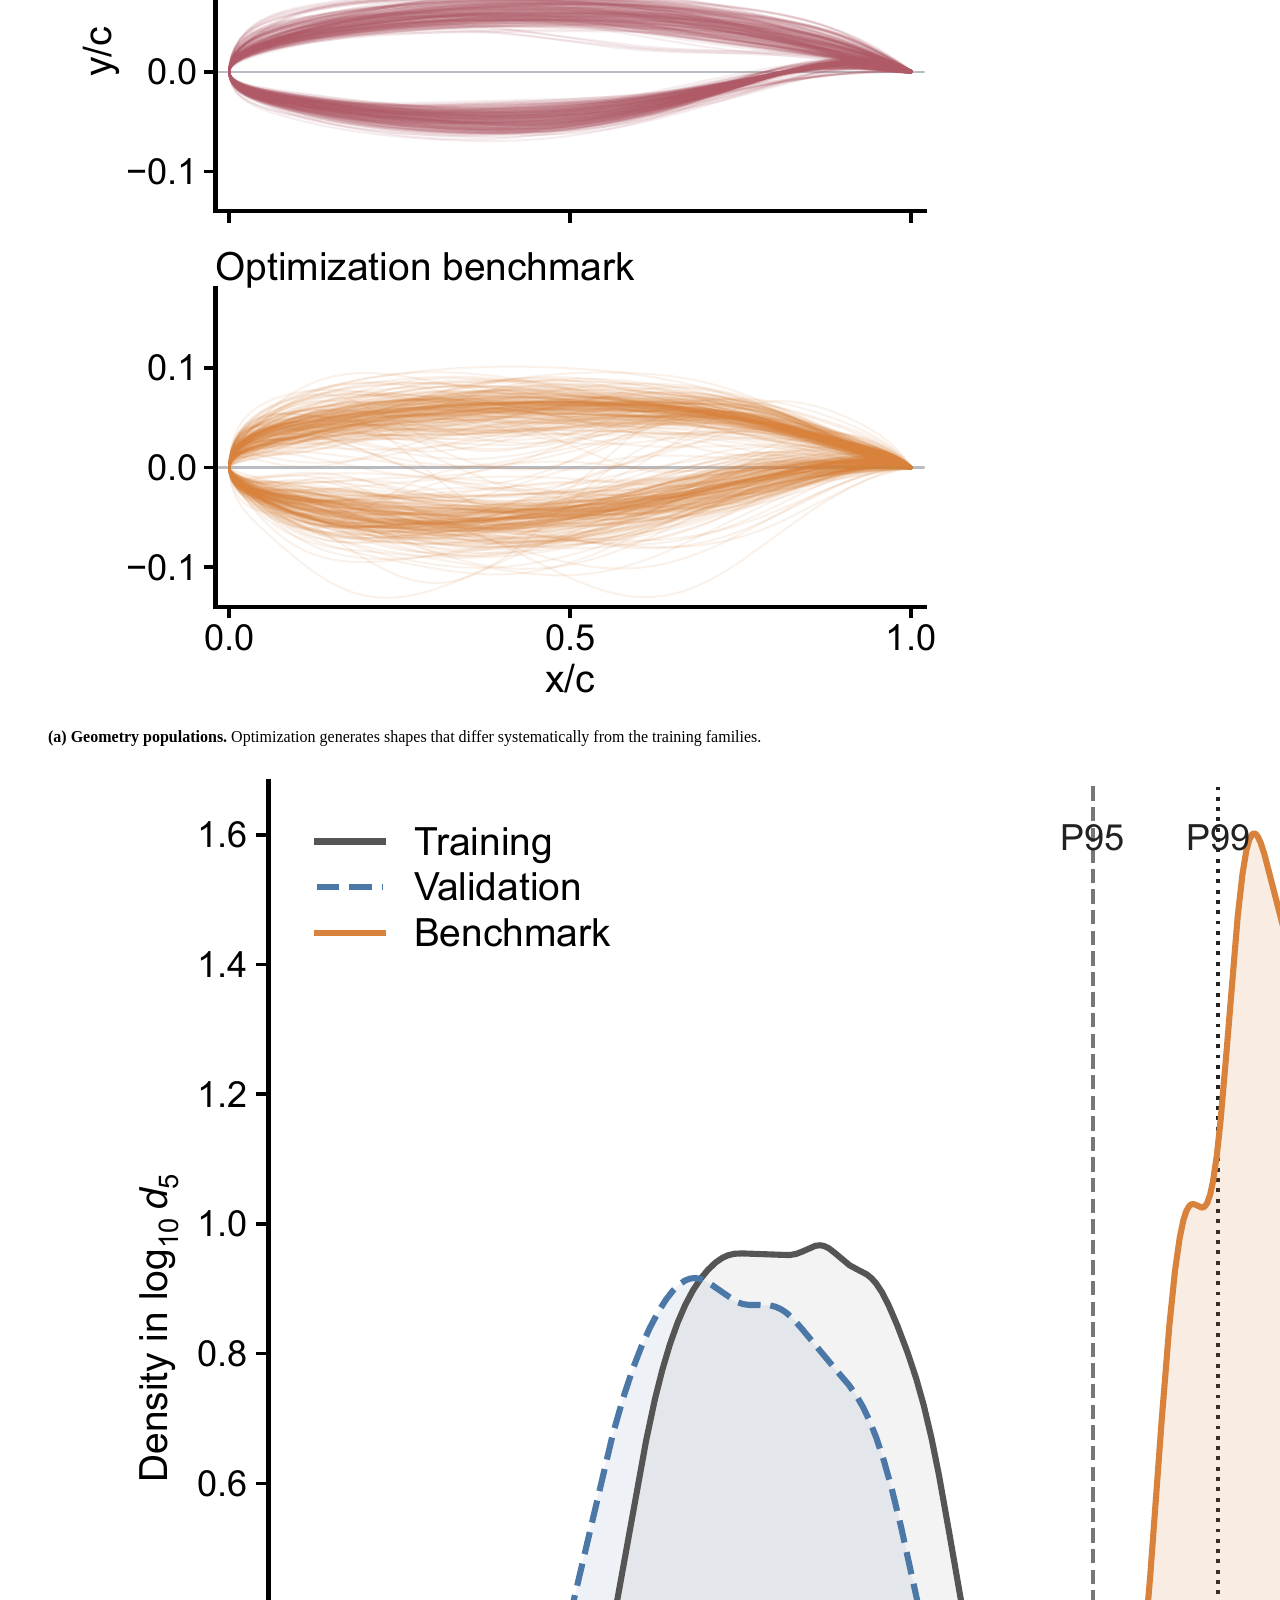
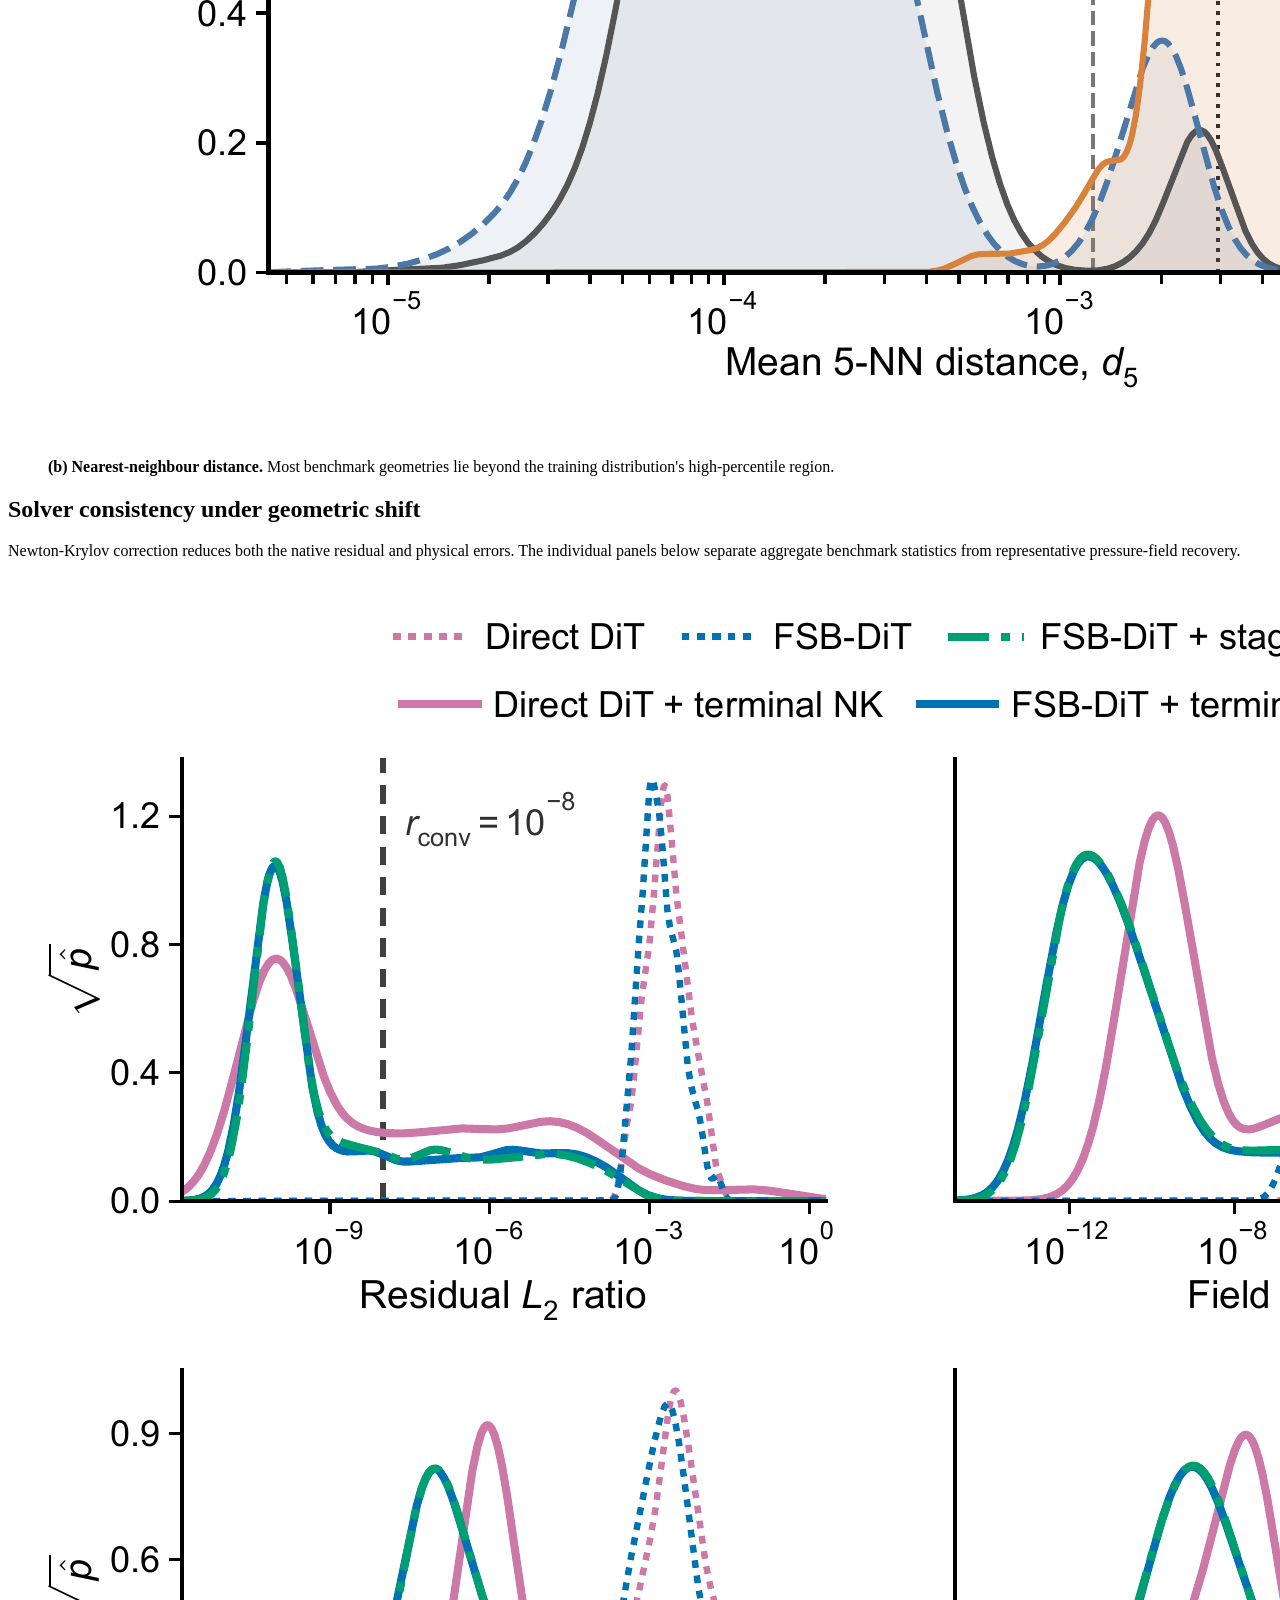
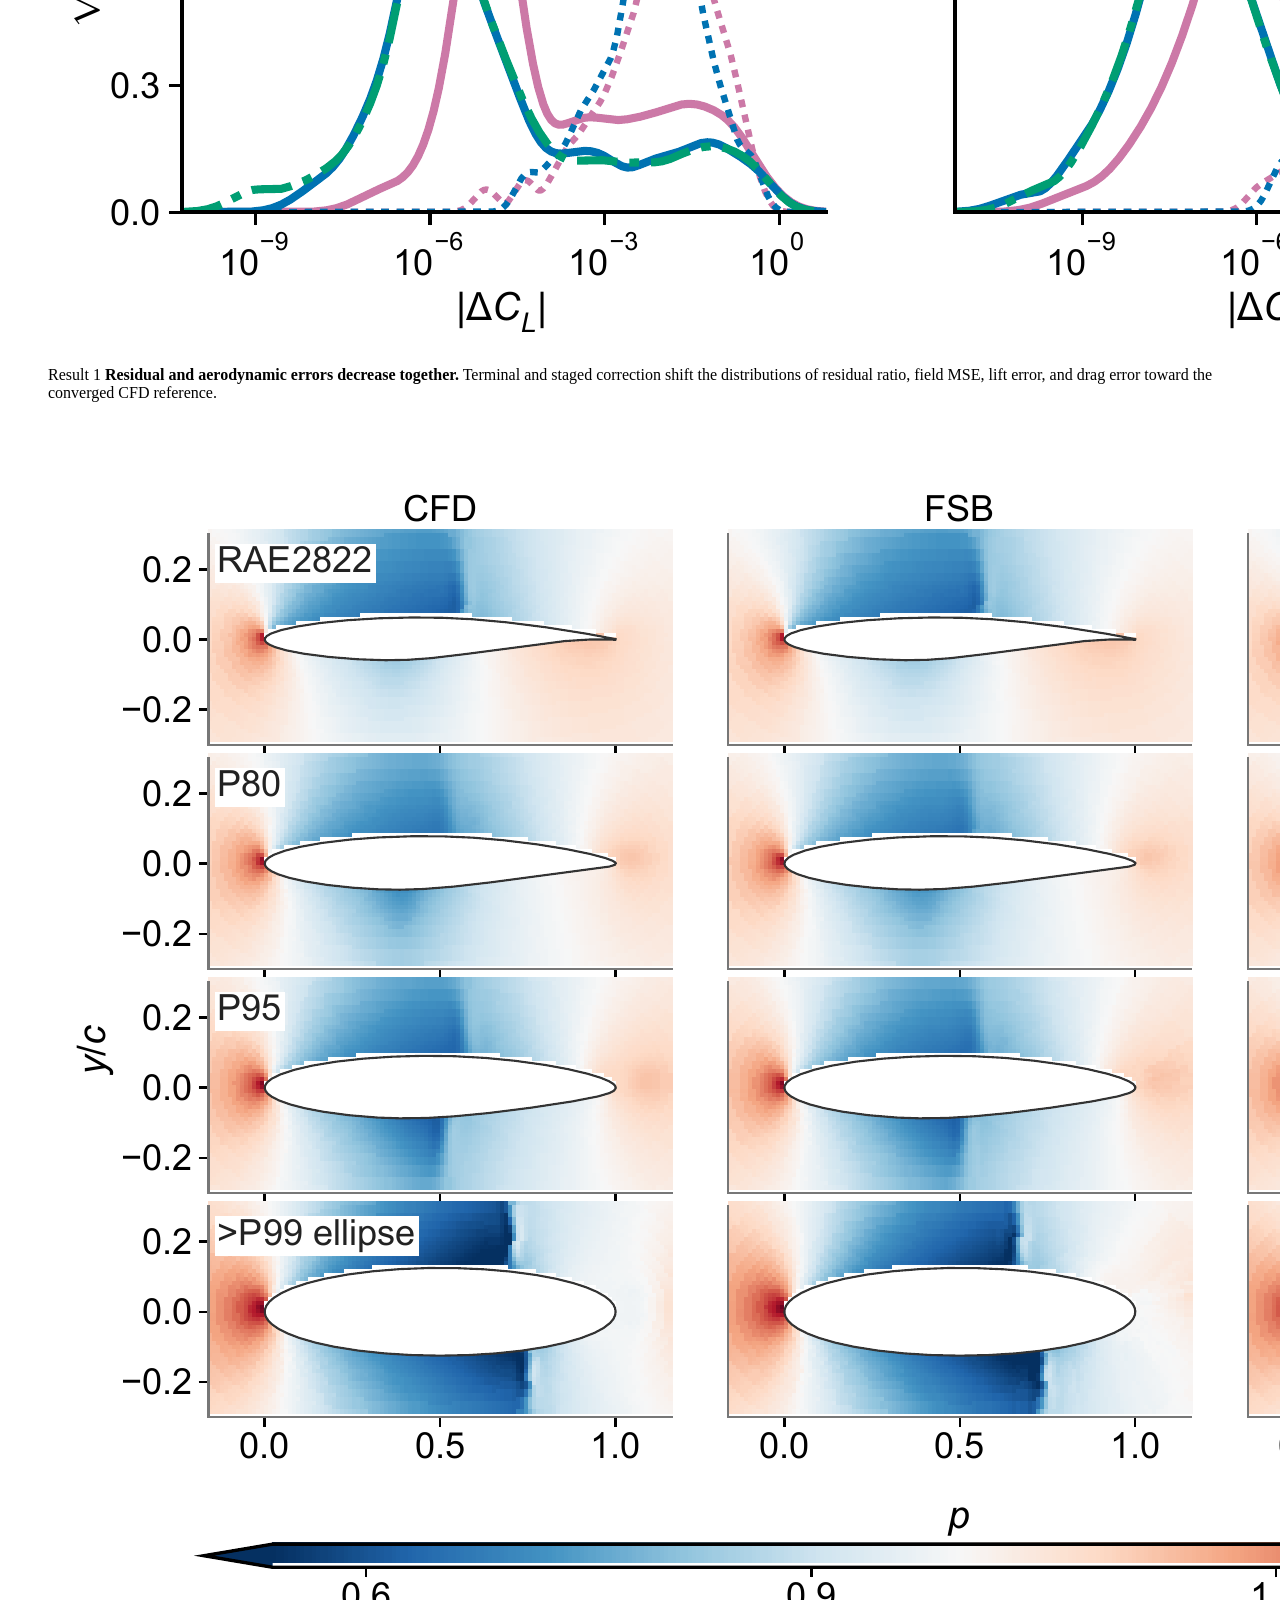
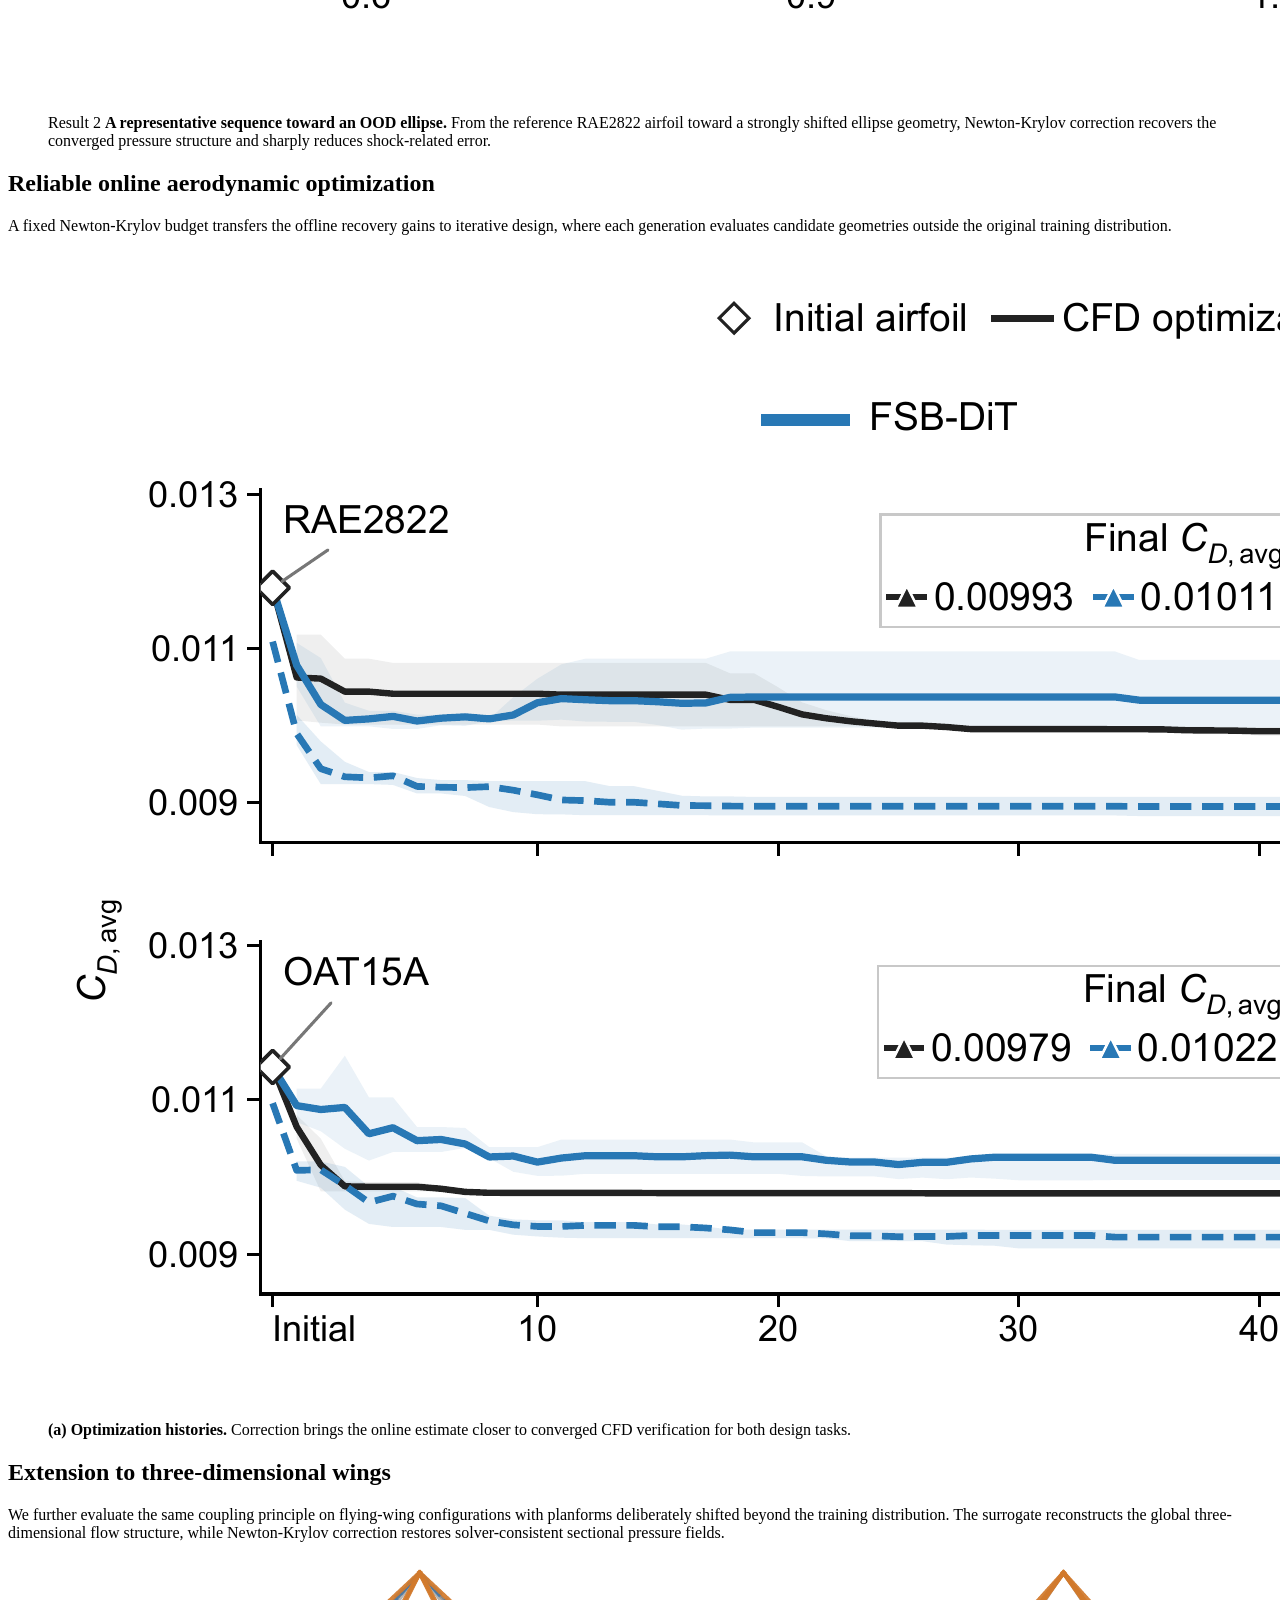
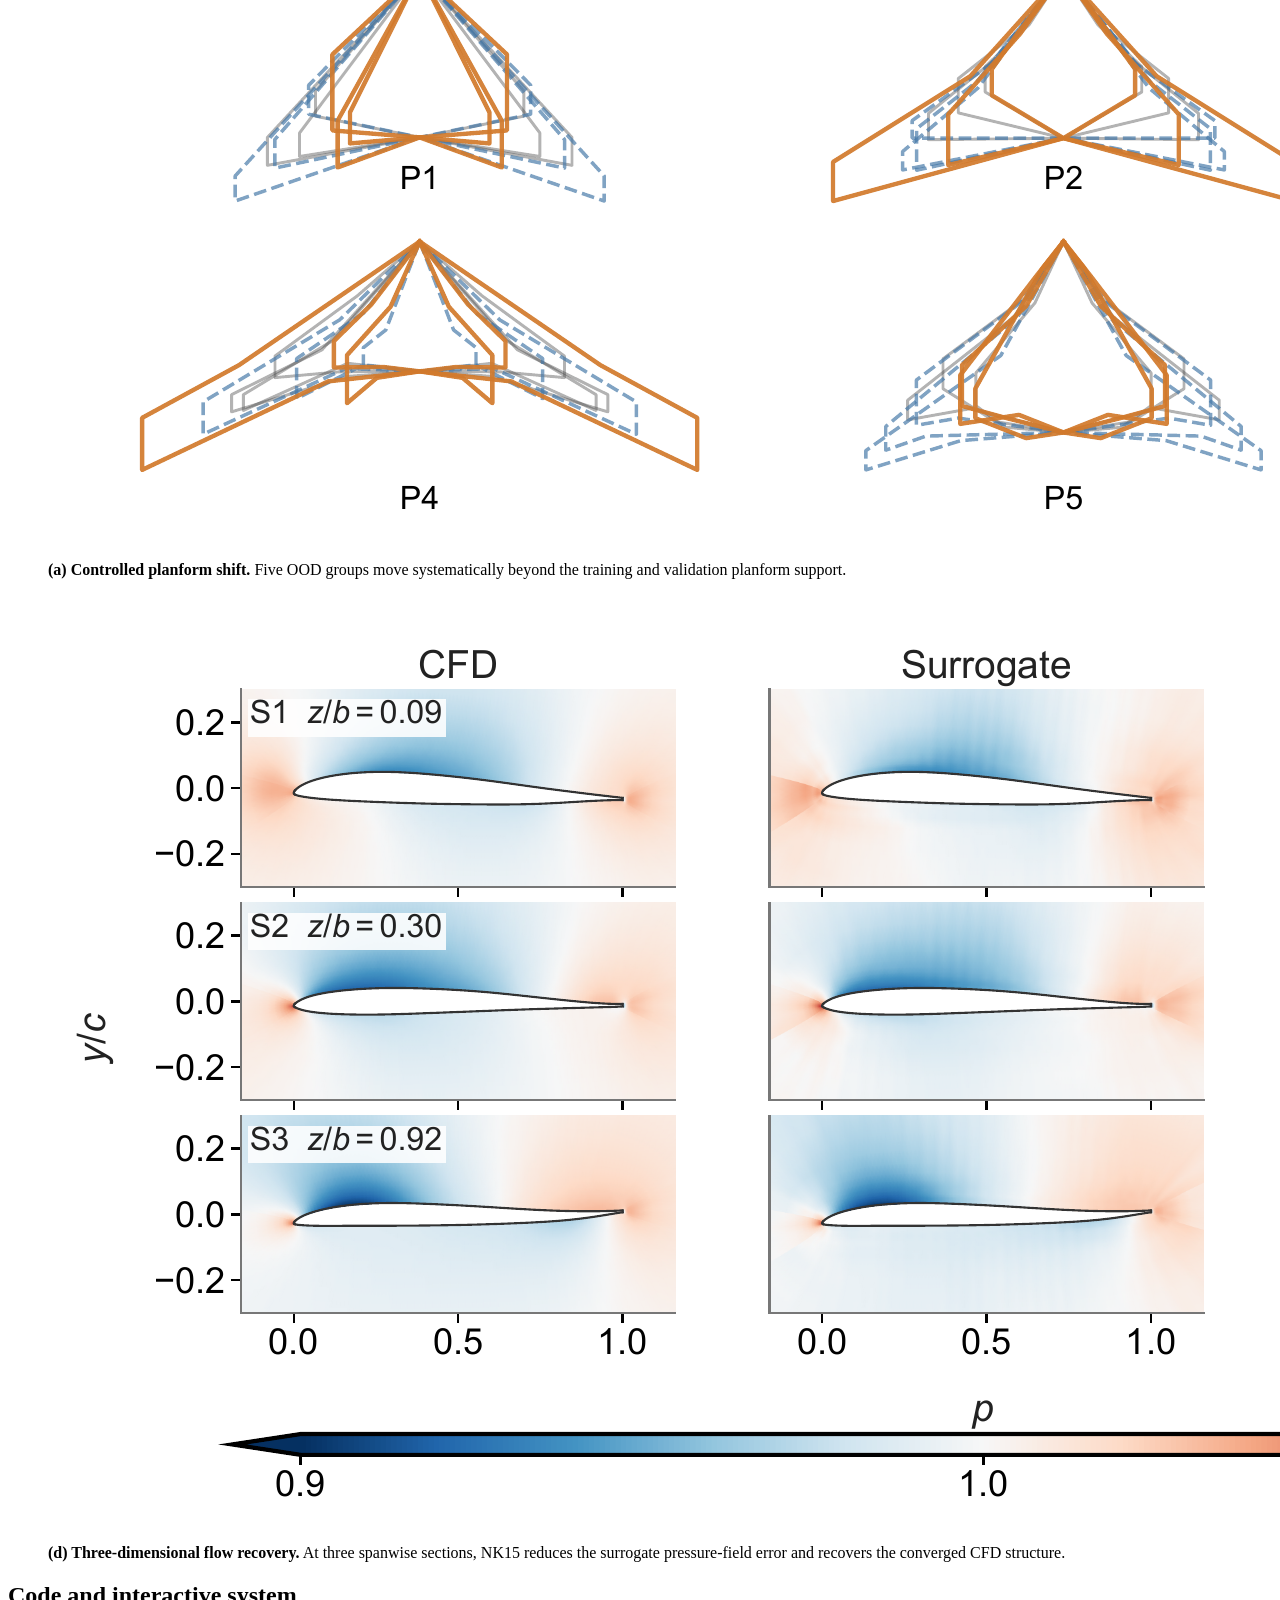
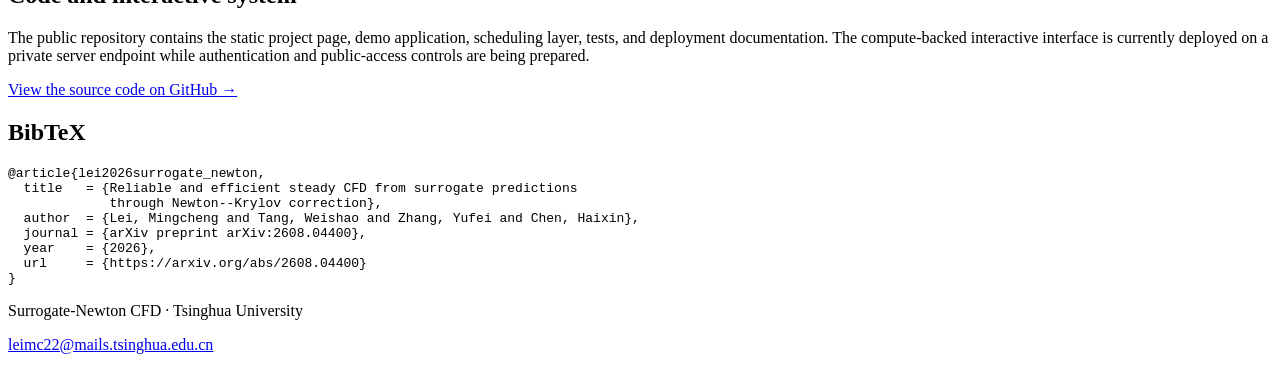
==== commit 9fc945f9: "Refine paper page figure presentation" ====
--- a/demo/static/index.html
+++ b/demo/static/index.html
@@ -30,16 +30,17 @@
         </p>
 
         <nav class="resource-links" aria-label="Project resources">
-          <a href="/demo">Demo</a>
-          <a href="https://arxiv.org/abs/2608.04400" rel="noreferrer">Paper</a>
-          <a href="https://github.com/LeiMingcheng/surrogate-newton-cfd" rel="noreferrer">Code</a>
-          <a href="#bibtex">BibTeX</a>
-          <a href="mailto:leimc22@mails.tsinghua.edu.cn">Email</a>
+          <a href="https://arxiv.org/abs/2608.04400" rel="noreferrer"><span class="button-icon" aria-hidden="true">▤</span>Paper</a>
+          <a href="https://github.com/LeiMingcheng/surrogate-newton-cfd" rel="noreferrer"><span class="button-icon code-icon" aria-hidden="true">&lt;/&gt;</span>Code</a>
+          <a href="#bibtex"><span class="button-icon" aria-hidden="true">❝</span>BibTeX</a>
+          <a href="/demo"><span class="button-icon" aria-hidden="true">▷</span>Interactive</a>
         </nav>
       </header>
 
       <section class="teaser page-wide" aria-labelledby="teaser-caption">
-        <img src="/assets/original/fig1_workflow.png" alt="Comparison of standalone surrogate prediction, conventional cold-start CFD, and solver-coupled Surrogate-Newton CFD">
+        <a class="figure-image-link" href="./assets/figure-sources/fig1_workflow.pdf" aria-label="Open the workflow figure as a PDF">
+          <img src="./assets/figures/fig1_workflow.png" alt="Comparison of standalone surrogate prediction, conventional cold-start CFD, and solver-coupled Surrogate-Newton CFD">
+        </a>
         <p id="teaser-caption" class="lead-caption">
           <strong>Surrogate-Newton CFD</strong> uses a learned full-field prediction to enter the convergence region of the target solver, then applies Newton-Krylov updates until the native residual satisfies the solver tolerance.
         </p>
@@ -67,12 +68,19 @@
               Jacobian-free Newton-Krylov updates solve the local correction equation <span class="equation">JΔU = -R</span>. The corrected state is accepted only when the prescribed residual threshold is reached. This separates fast learned initialization from numerical certification.
             </p>
           </div>
-          <ol class="method-sequence" aria-label="Method sequence">
-            <li><strong>Predict</strong><span>Full flow and turbulence state</span></li>
-            <li><strong>Evaluate</strong><span>Native discrete residual</span></li>
-            <li><strong>Correct</strong><span>Newton-Krylov updates</span></li>
-            <li><strong>Accept</strong><span>Solver-converged state</span></li>
-          </ol>
+          <aside class="solver-card" aria-label="Solver-coupled correction path">
+            <div class="solver-card-head">
+              <span>Solver-coupled path</span>
+              <strong>Û <i aria-hidden="true">→</i> U<sub>NK</sub></strong>
+            </div>
+            <ol class="method-sequence">
+              <li><span class="step-index">01</span><div><strong>Predict</strong><small>Full flow and turbulence state from geometry and conditions.</small></div></li>
+              <li><span class="step-index">02</span><div><strong>Evaluate</strong><small>Measure the native discrete residual on the target mesh.</small></div></li>
+              <li><span class="step-index">03</span><div><strong>Correct</strong><small>Apply Jacobian-free Newton-Krylov updates.</small></div></li>
+              <li><span class="step-index">04</span><div><strong>Accept</strong><small>Stop only when the solver tolerance is satisfied.</small></div></li>
+            </ol>
+            <p class="acceptance-rule"><span aria-hidden="true">✓</span><strong>Acceptance rule</strong><code>‖R(U<sub>NK</sub>)‖ ≤ ε</code></p>
+          </aside>
         </div>
       </section>
 
@@ -86,18 +94,14 @@
 
         <div class="figure-grid benchmark-grid">
           <figure class="figure-panel panel-tall">
-            <img src="/assets/original/fig2_a_dataset_geometries.svg" alt="Laminar training, supercritical training, and optimization benchmark airfoil populations" loading="lazy">
+            <a class="figure-image-link" href="./assets/figure-sources/fig2_a_dataset_geometries.pdf" aria-label="Open Figure 2a as a PDF"><img src="./assets/figures/fig2_a_dataset_geometries.png" alt="Laminar training, supercritical training, and optimization benchmark airfoil populations" loading="lazy"></a>
             <figcaption><strong>(a) Geometry populations.</strong> Optimization generates shapes that differ systematically from the training families.</figcaption>
           </figure>
           <figure class="figure-panel">
-            <img src="/assets/original/fig2_b_geometry_ood_score_distribution.svg" alt="Nearest-neighbour distance distributions for training, validation, and benchmark geometries" loading="lazy">
+            <a class="figure-image-link" href="./assets/figure-sources/fig2_b_geometry_ood_score_distribution.pdf" aria-label="Open Figure 2b as a PDF"><img src="./assets/figures/fig2_b_geometry_ood_score_distribution.png" alt="Nearest-neighbour distance distributions for training, validation, and benchmark geometries" loading="lazy"></a>
             <figcaption><strong>(b) Nearest-neighbour distance.</strong> Most benchmark geometries lie beyond the training distribution's high-percentile region.</figcaption>
           </figure>
         </div>
-        <figure class="figure-panel figure-wide">
-          <img src="/assets/original/fig2_c_geometry_pca_projection.svg" alt="Principal-component projection of training, validation, optimization benchmark, and reference airfoils" loading="lazy">
-          <figcaption><strong>(c) Shape-space projection.</strong> Benchmark and reference sequences probe increasingly sparse regions around and beyond the training support.</figcaption>
-        </figure>
       </section>
 
       <section class="paper-section page-wide" id="results">
@@ -110,7 +114,7 @@
 
         <div class="results-stack">
           <figure class="figure-panel result-row">
-            <div class="result-image"><img src="/assets/original/fig3_a_recovery_comparison.svg" alt="Residual, field, lift, and drag error distributions before and after correction" loading="lazy"></div>
+            <div class="result-image"><a class="figure-image-link" href="./assets/figure-sources/fig3_a_recovery_comparison.pdf" aria-label="Open Figure 3a as a PDF"><img src="./assets/figures/fig3_a_recovery_comparison.png" alt="Residual, field, lift, and drag error distributions before and after correction" loading="lazy"></a></div>
             <figcaption>
               <span class="figure-number">Result 1</span>
               <strong>Residual and aerodynamic errors decrease together.</strong>
@@ -119,11 +123,11 @@
           </figure>
 
           <figure class="figure-panel result-row reverse">
-            <div class="result-image"><img src="/assets/original/fig3_c_ellipse_pressure_recovery.svg" alt="Pressure fields and absolute errors before and after Newton-Krylov correction across increasing OOD distance" loading="lazy"></div>
+            <div class="result-image"><a class="figure-image-link" href="./assets/figure-sources/fig3_c_ellipse_pressure_recovery.pdf" aria-label="Open Figure 3c as a PDF"><img src="./assets/figures/fig3_c_ellipse_pressure_recovery.png" alt="Pressure fields and absolute errors along a geometry sequence from RAE2822 to an out-of-distribution ellipse" loading="lazy"></a></div>
             <figcaption>
               <span class="figure-number">Result 2</span>
-              <strong>Correction remains effective beyond the training support.</strong>
-              Across RAE2822, P80, P95, and a beyond-P99 ellipse, the corrected pressure field closely follows converged CFD and sharply reduces shock-related error.
+              <strong>A representative sequence toward an OOD ellipse.</strong>
+              From the reference RAE2822 airfoil toward a strongly shifted ellipse geometry, Newton-Krylov correction recovers the converged pressure structure and sharply reduces shock-related error.
             </figcaption>
           </figure>
         </div>
@@ -139,12 +143,27 @@
 
         <div class="figure-grid optimization-grid">
           <figure class="figure-panel">
-            <img src="/assets/original/fig5_a_optimization_curves_2x2_nk.svg" alt="Optimization trajectories for RAE2822 and OAT15A with surrogate-only and surrogate-Newton evaluation" loading="lazy">
+            <a class="figure-image-link" href="./assets/figure-sources/fig5_a_optimization_curves_2x2_nk.pdf" aria-label="Open Figure 5a as a PDF"><img src="./assets/figures/fig5_a_optimization_curves_2x2_nk.png" alt="Optimization trajectories for RAE2822 and OAT15A with surrogate-only and surrogate-Newton evaluation" loading="lazy"></a>
             <figcaption><strong>(a) Optimization histories.</strong> Correction brings the online estimate closer to converged CFD verification for both design tasks.</figcaption>
           </figure>
+        </div>
+      </section>
+
+      <section class="paper-section page-wide" id="three-dimensional">
+        <div class="section-intro page-width inset">
+          <h2>Extension to three-dimensional wings</h2>
+          <p>
+            We further evaluate the same coupling principle on flying-wing configurations with planforms deliberately shifted beyond the training distribution. The surrogate reconstructs the global three-dimensional flow structure, while Newton-Krylov correction restores solver-consistent sectional pressure fields.
+          </p>
+        </div>
+        <div class="three-dimensional-grid">
           <figure class="figure-panel">
-            <img src="/assets/original/fig5_b_cp_summary_2row_nk.svg" alt="Optimized airfoil geometries and surface pressure distributions at three Mach numbers" loading="lazy">
-            <figcaption><strong>(b) Final designs.</strong> Surface-pressure distributions of corrected candidates track the converged CFD solutions across three operating conditions.</figcaption>
+            <a class="figure-image-link" href="./assets/figure-sources/fig6_a_geometry_ood.pdf" aria-label="Open Figure 6a as a PDF"><img src="./assets/figures/fig6_a_geometry_ood.png" alt="Training, validation, and out-of-distribution flying-wing planform examples and distance distributions" loading="lazy"></a>
+            <figcaption><strong>(a) Controlled planform shift.</strong> Five OOD groups move systematically beyond the training and validation planform support.</figcaption>
+          </figure>
+          <figure class="figure-panel">
+            <a class="figure-image-link" href="./assets/figure-sources/fig6_d_pressure_flow_recovery.pdf" aria-label="Open Figure 6d as a PDF"><img src="./assets/figures/fig6_d_pressure_flow_recovery.png" alt="Three flying-wing sectional pressure fields comparing CFD, surrogate prediction, Newton-Krylov correction, and their errors" loading="lazy"></a>
+            <figcaption><strong>(d) Three-dimensional flow recovery.</strong> At three spanwise sections, NK15 reduces the surrogate pressure-field error and recovers the converged CFD structure.</figcaption>
           </figure>
         </div>
       </section>
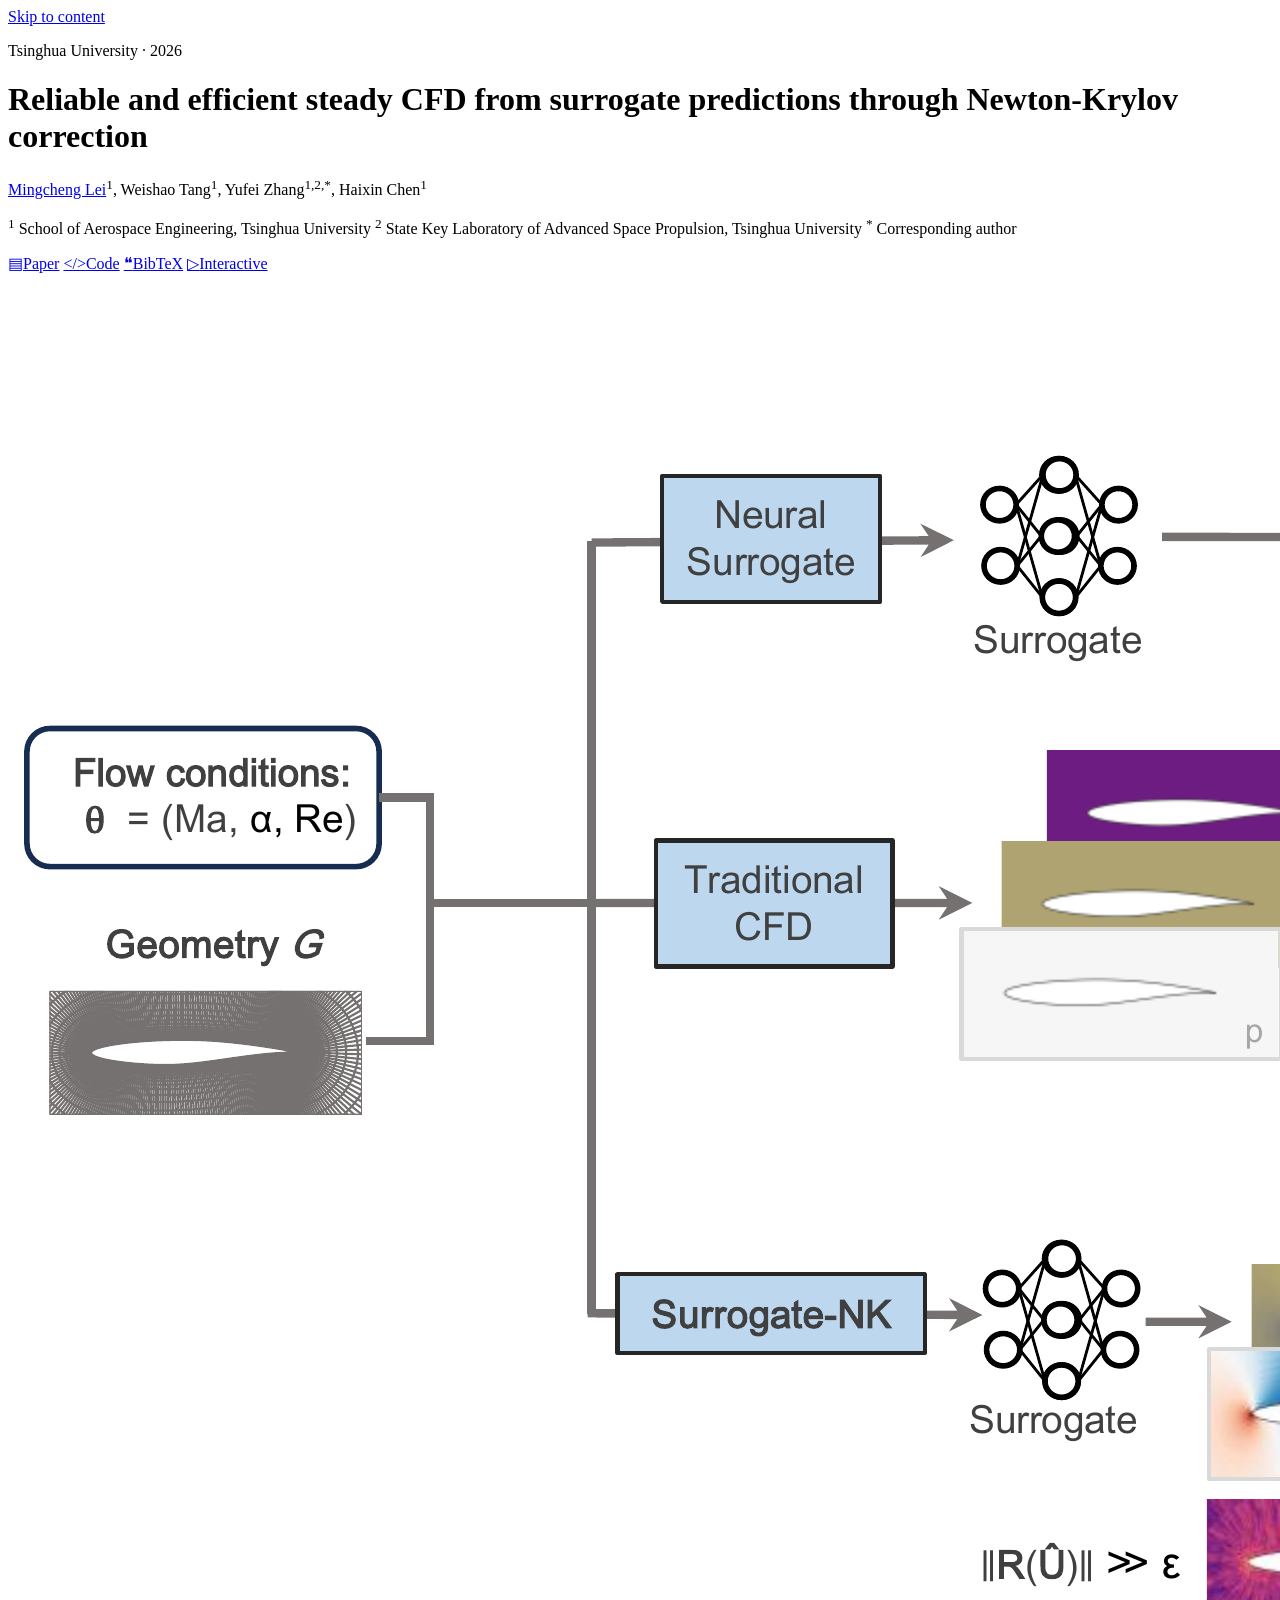
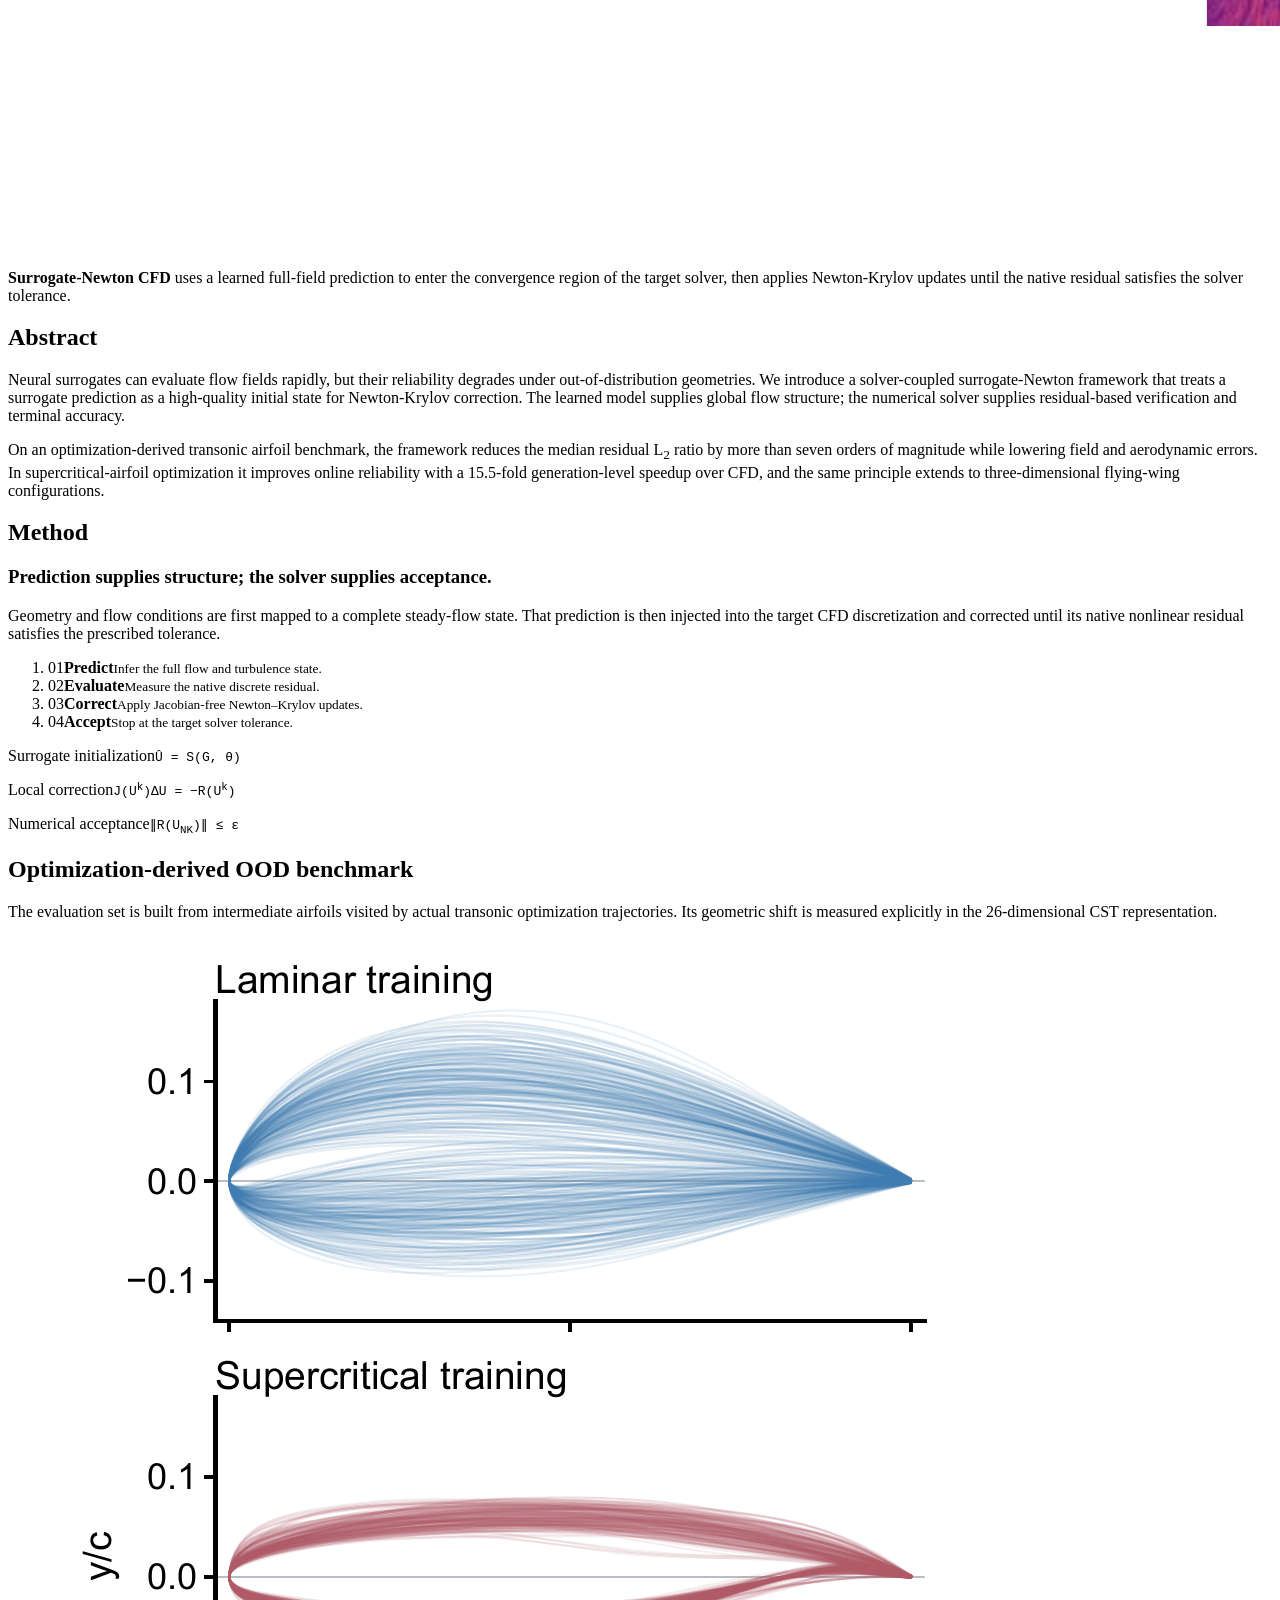
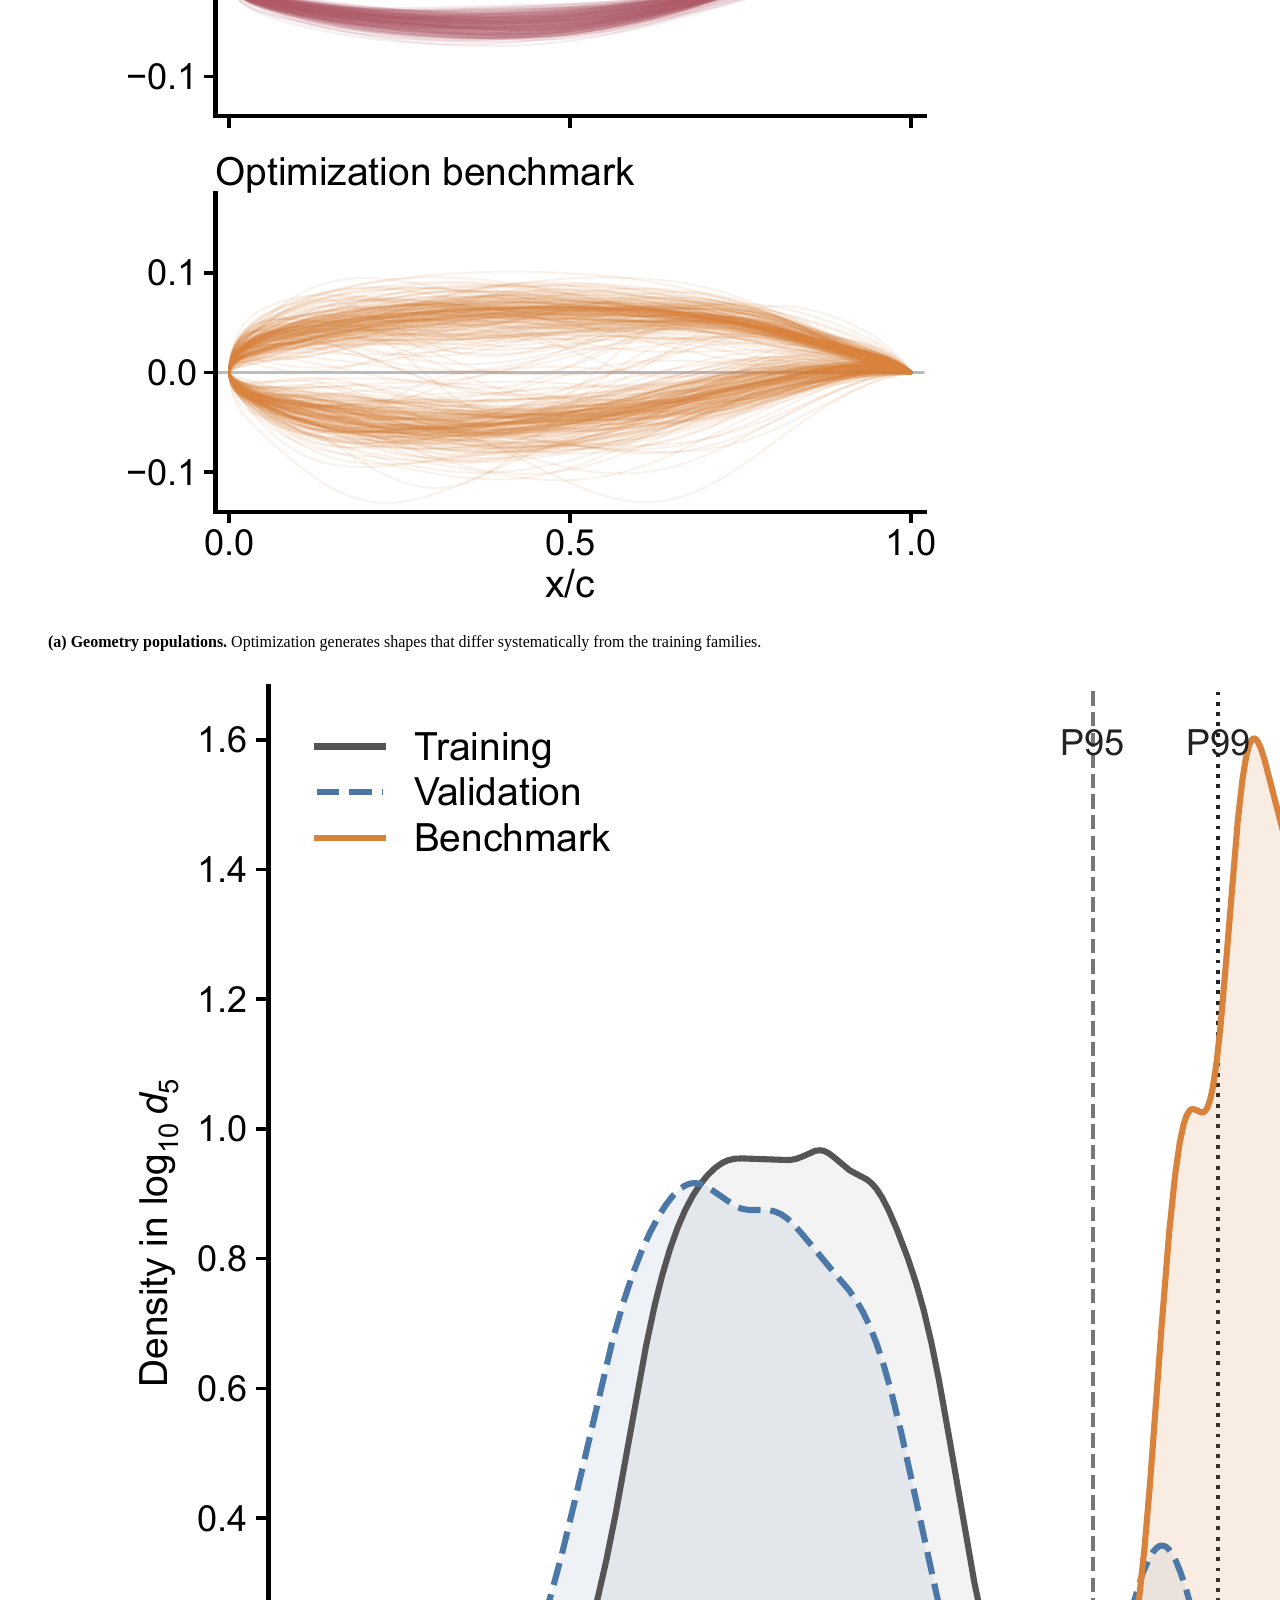
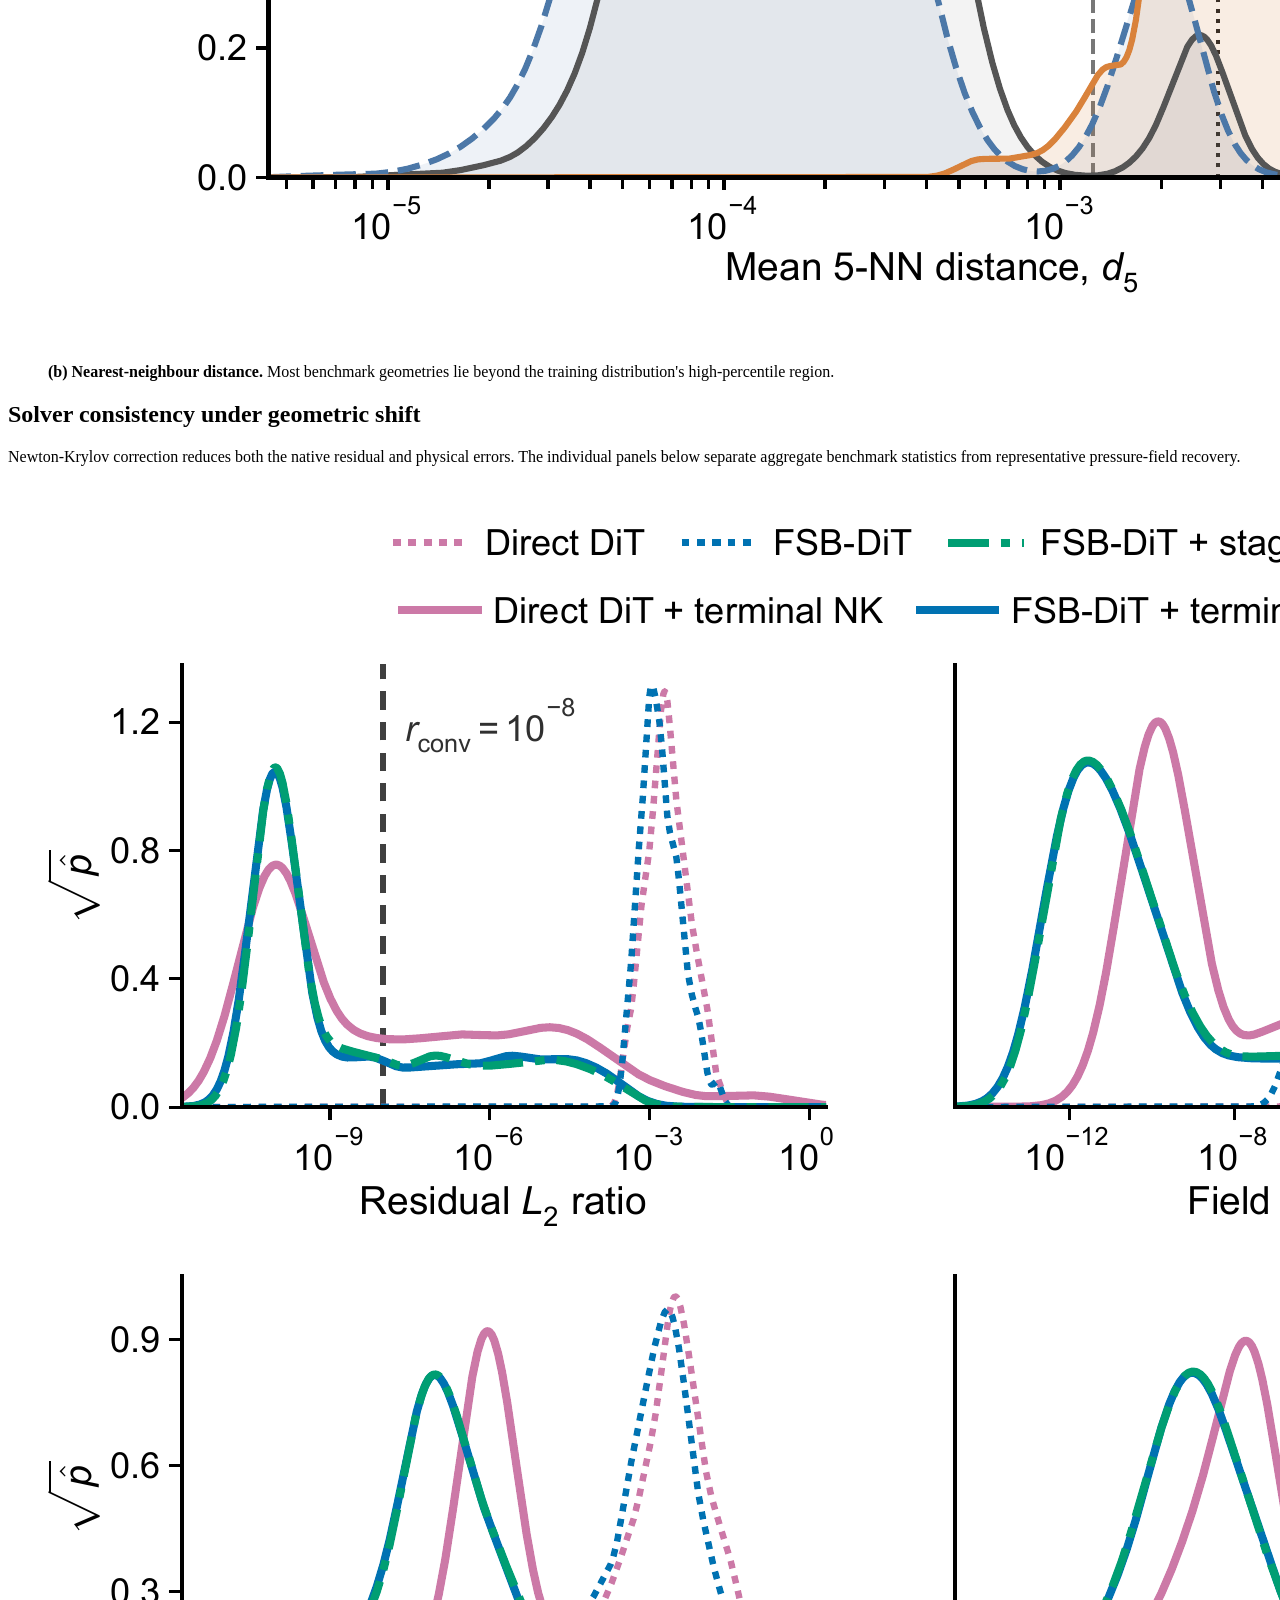
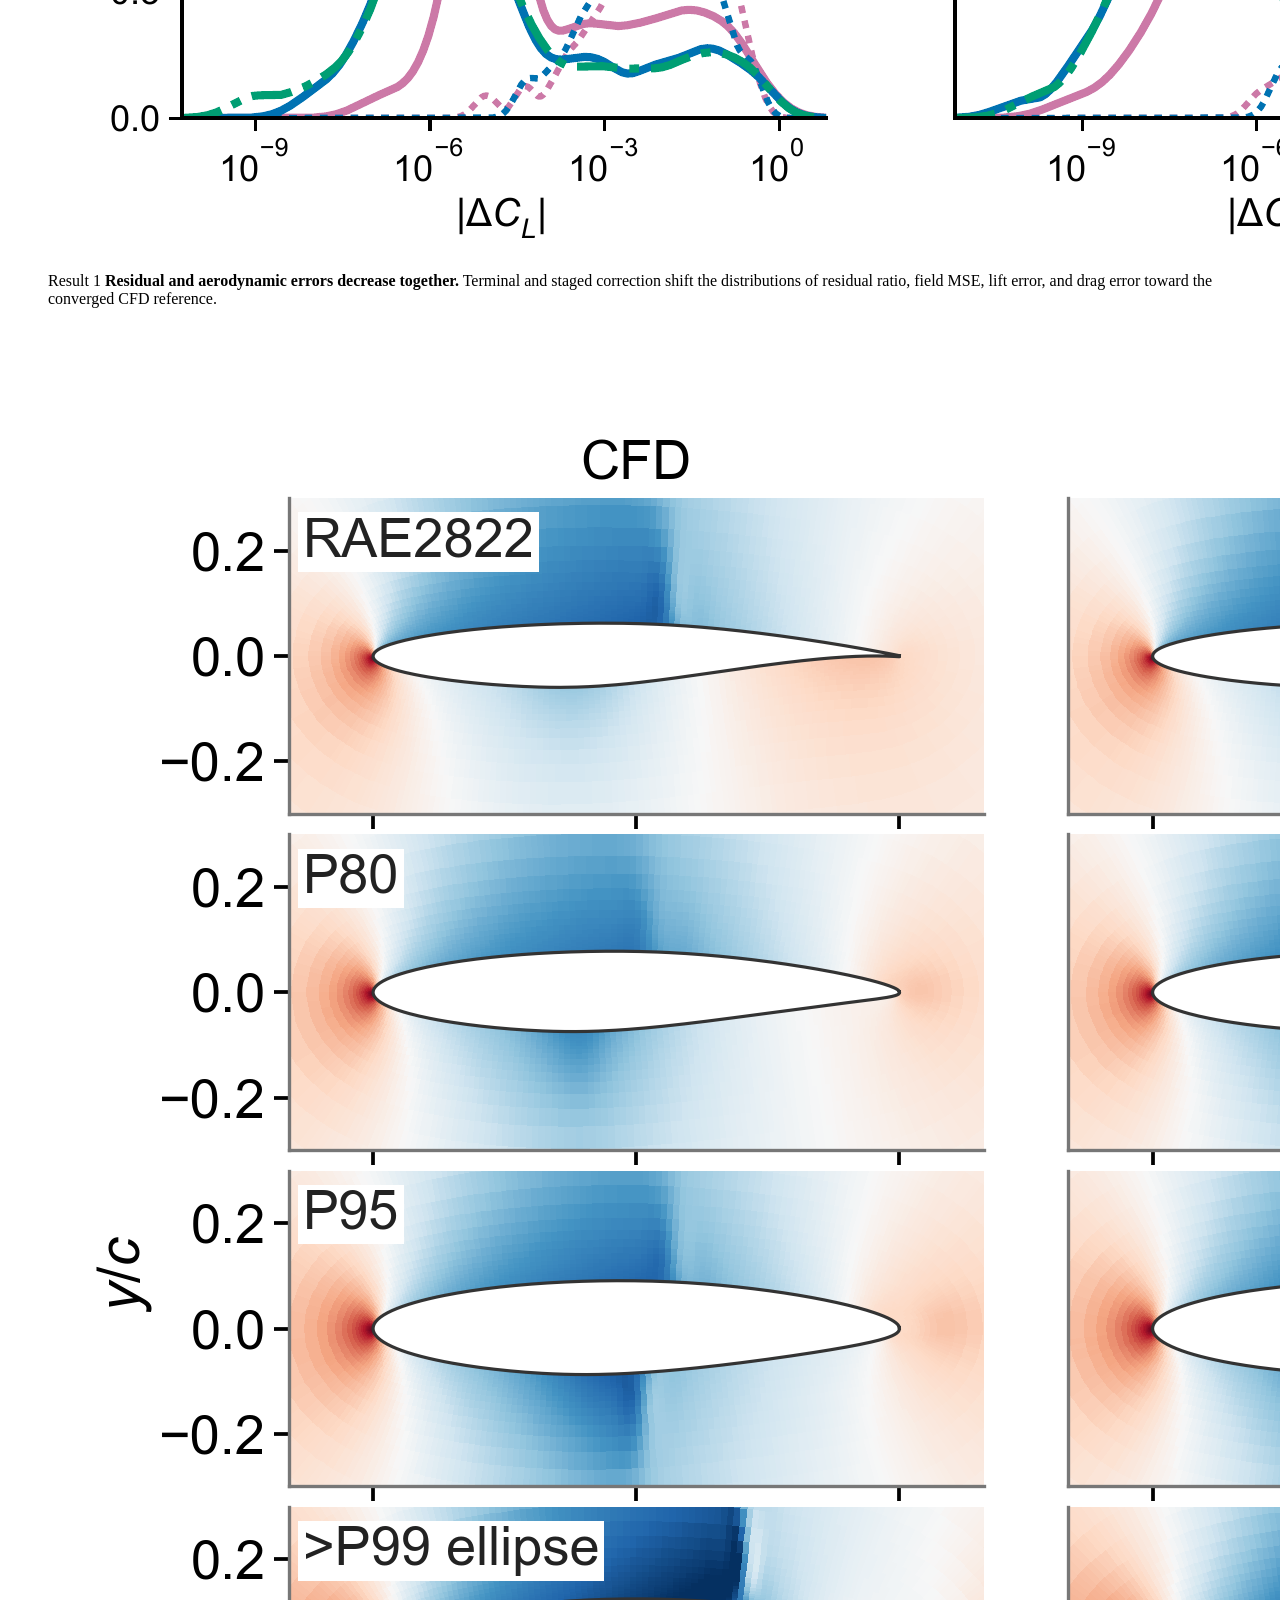
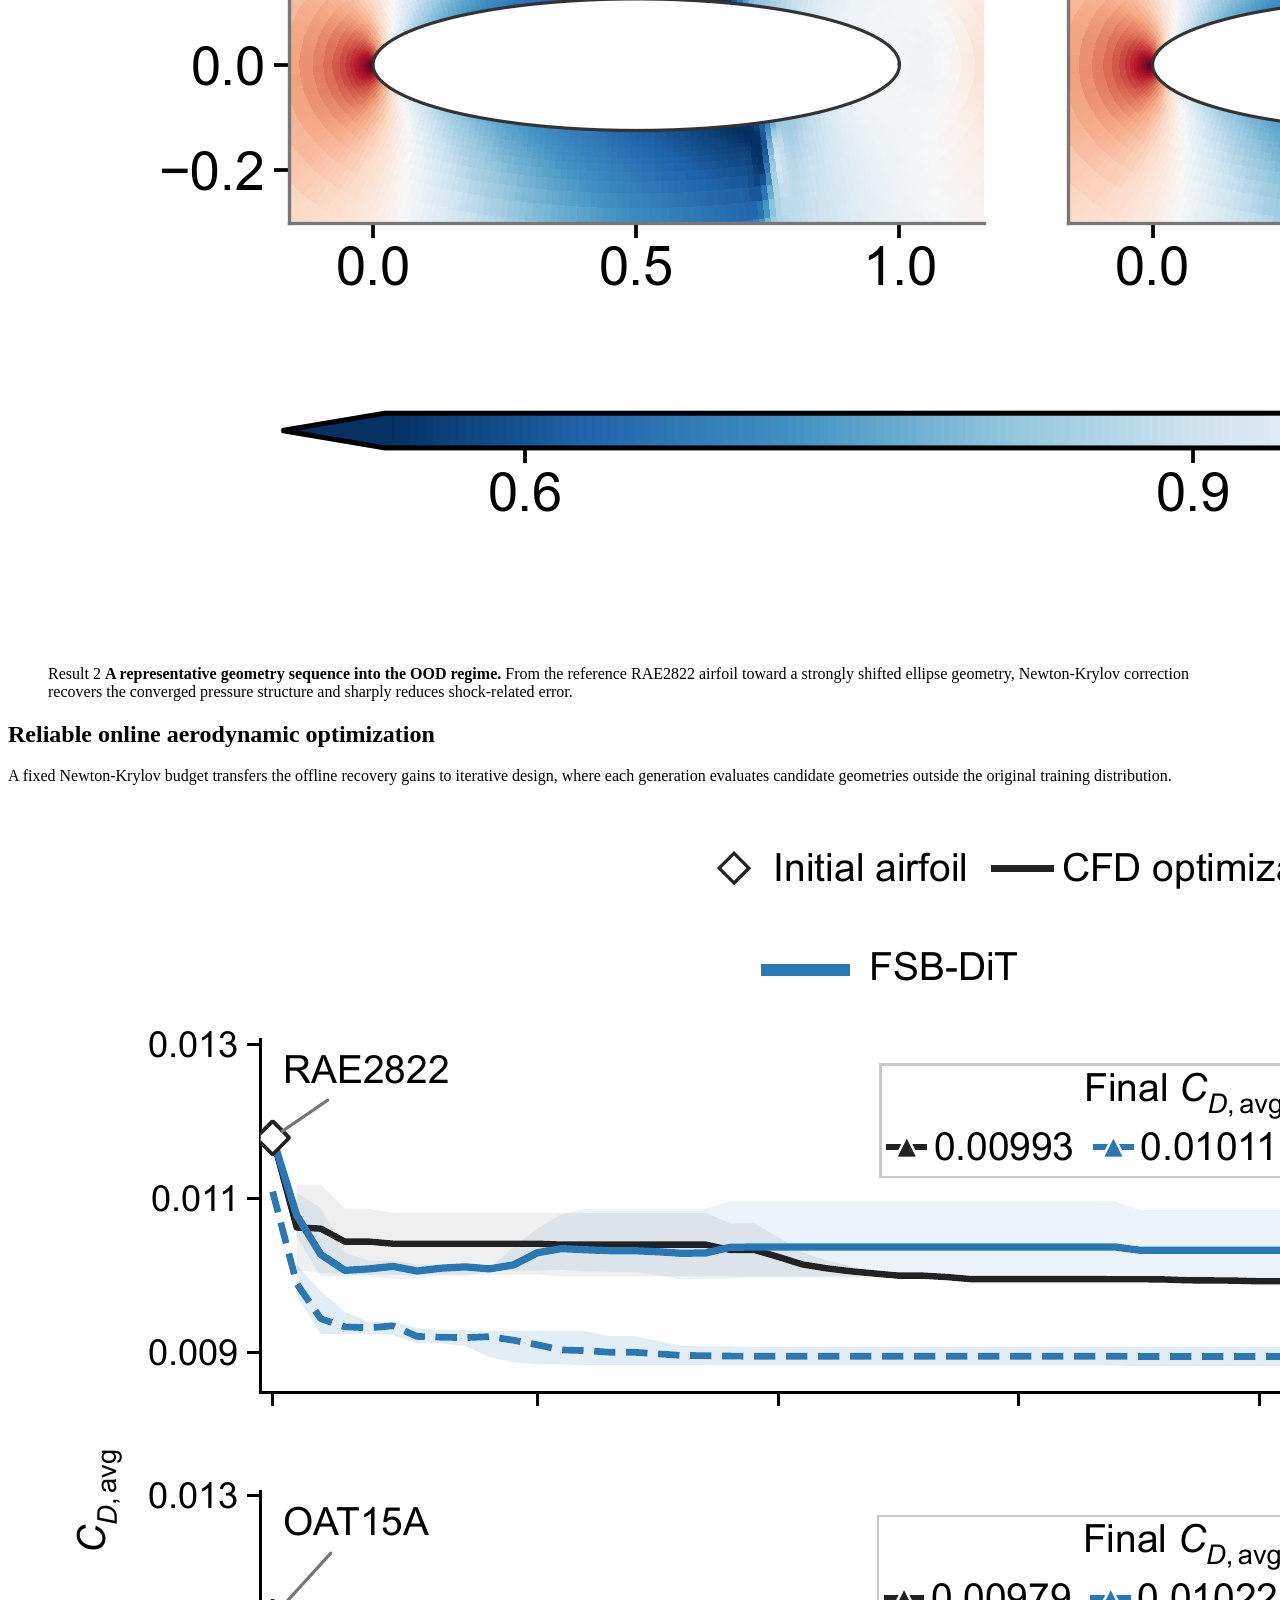
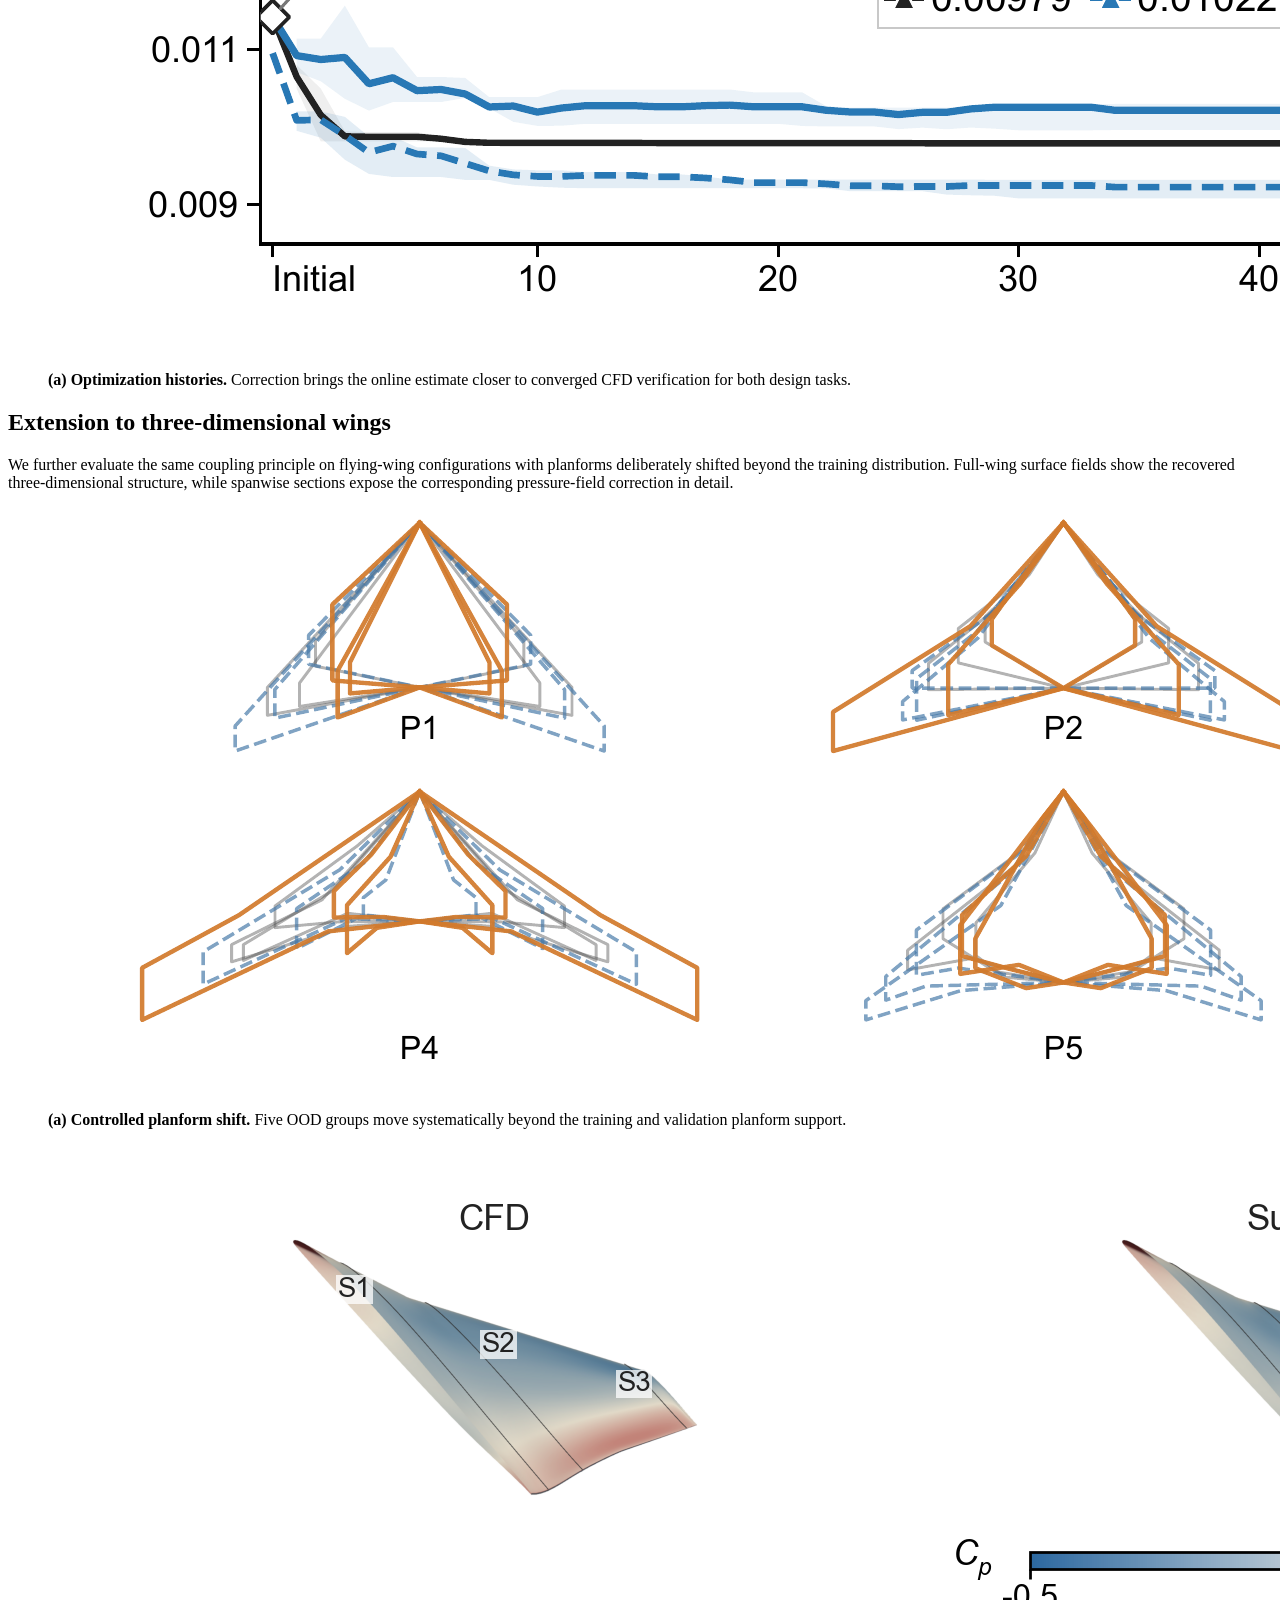
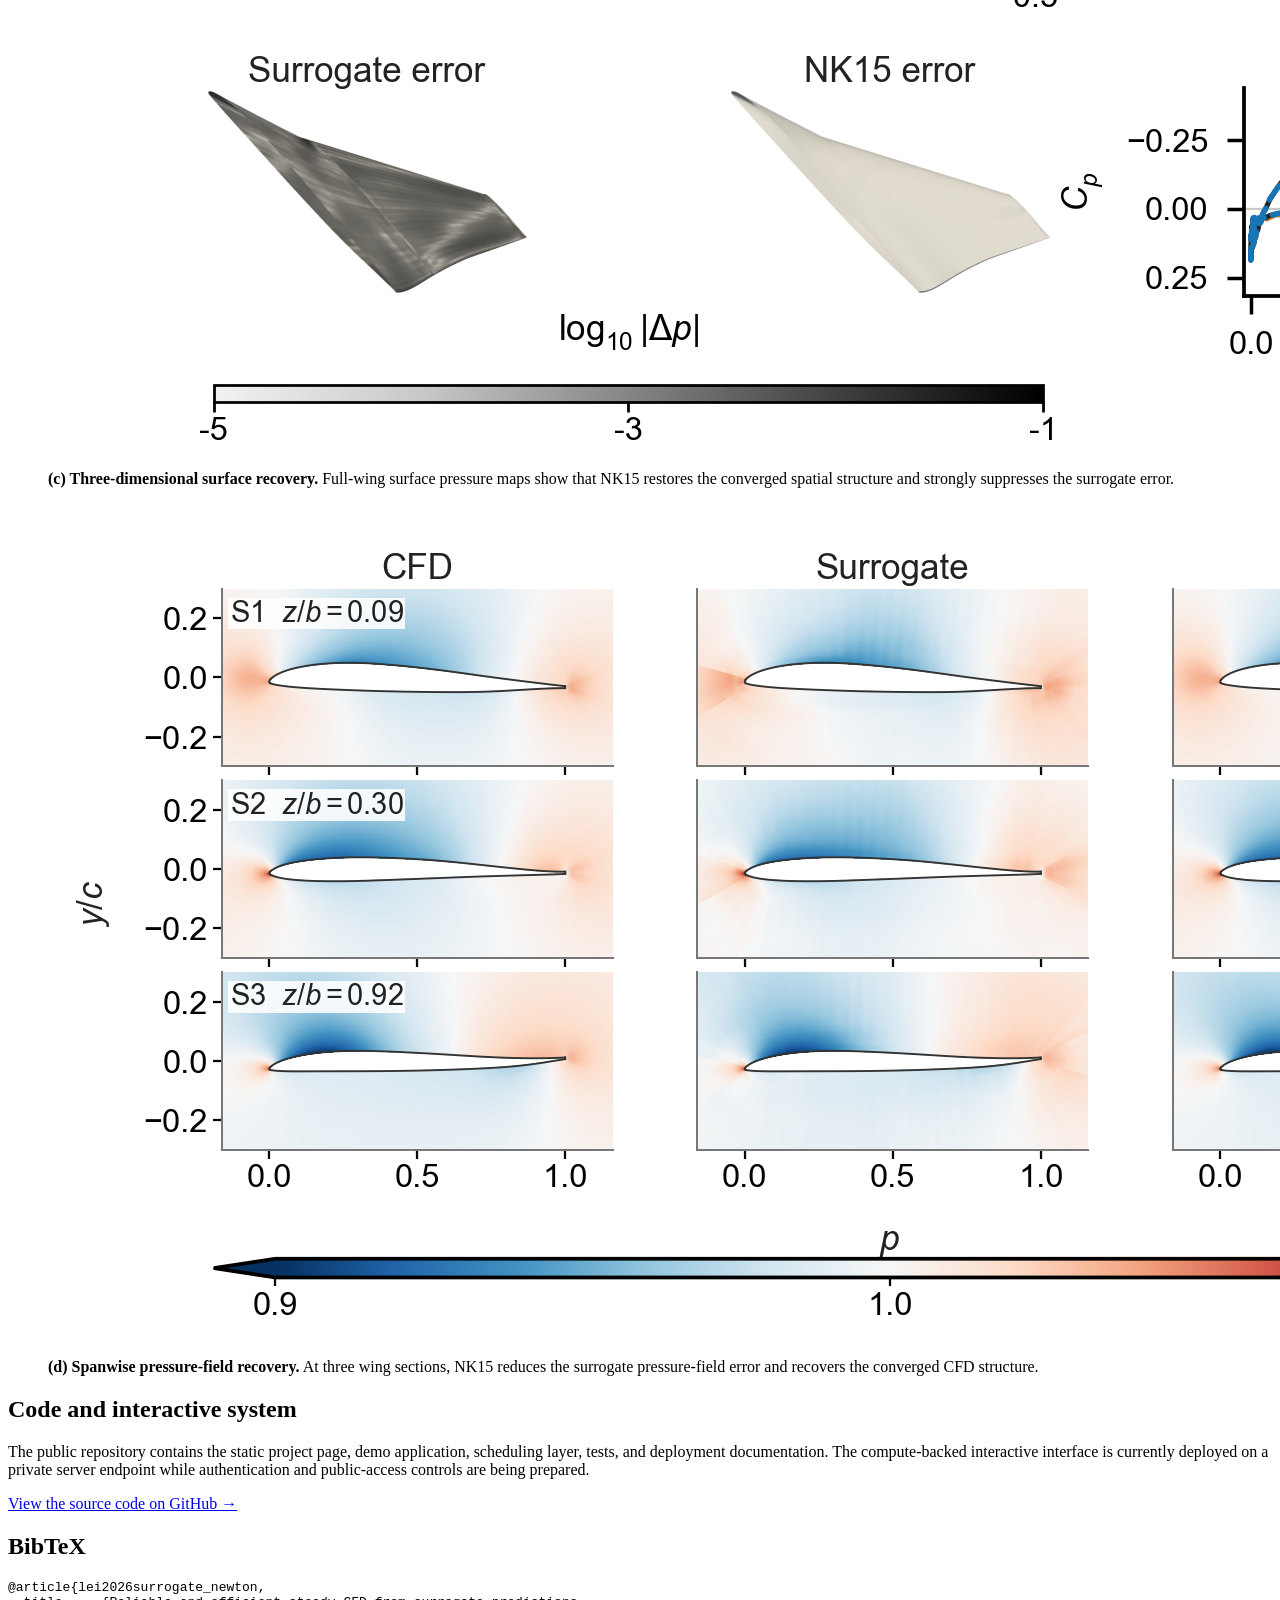
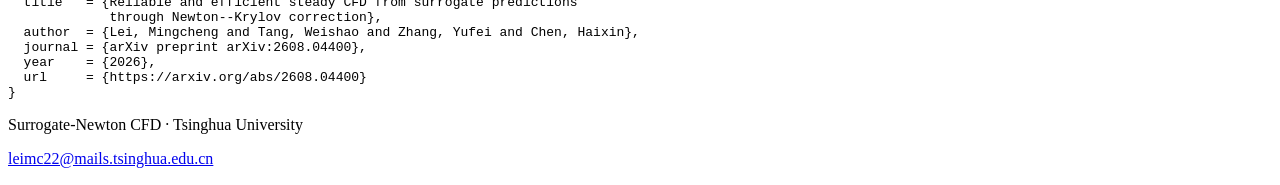
==== commit 43057570: "Refine paper page method and figure set" ====
--- a/demo/static/index.html
+++ b/demo/static/index.html
@@ -58,29 +58,24 @@
 
       <section class="paper-section page-width" id="method">
         <h2>Method</h2>
-        <div class="method-grid">
-          <div class="method-copy">
-            <h3>Prediction supplies structure; the solver supplies acceptance.</h3>
-            <p>
-              Geometry and flow conditions are mapped to a complete steady-flow prediction. Instead of accepting that prediction directly, we inject it into the target CFD discretization and evaluate the native nonlinear residual.
-            </p>
-            <p>
-              Jacobian-free Newton-Krylov updates solve the local correction equation <span class="equation">JΔU = -R</span>. The corrected state is accepted only when the prescribed residual threshold is reached. This separates fast learned initialization from numerical certification.
-            </p>
+        <div class="method-intro">
+          <h3>Prediction supplies structure; the solver supplies acceptance.</h3>
+          <p>
+            Geometry and flow conditions are first mapped to a complete steady-flow state. That prediction is then injected into the target CFD discretization and corrected until its native nonlinear residual satisfies the prescribed tolerance.
+          </p>
+        </div>
+        <div class="method-process" aria-label="Solver-coupled correction path">
+          <ol class="method-sequence">
+            <li><span class="step-index">01</span><strong>Predict</strong><small>Infer the full flow and turbulence state.</small></li>
+            <li><span class="step-index">02</span><strong>Evaluate</strong><small>Measure the native discrete residual.</small></li>
+            <li><span class="step-index">03</span><strong>Correct</strong><small>Apply Jacobian-free Newton–Krylov updates.</small></li>
+            <li><span class="step-index">04</span><strong>Accept</strong><small>Stop at the target solver tolerance.</small></li>
+          </ol>
+          <div class="method-formulation" aria-label="Method equations">
+            <p><span>Surrogate initialization</span><code>Û = S(G, θ)</code></p>
+            <p><span>Local correction</span><code>J(U<sup>k</sup>)ΔU = −R(U<sup>k</sup>)</code></p>
+            <p class="acceptance-rule"><span>Numerical acceptance</span><code>‖R(U<sub>NK</sub>)‖ ≤ ε</code></p>
           </div>
-          <aside class="solver-card" aria-label="Solver-coupled correction path">
-            <div class="solver-card-head">
-              <span>Solver-coupled path</span>
-              <strong>Û <i aria-hidden="true">→</i> U<sub>NK</sub></strong>
-            </div>
-            <ol class="method-sequence">
-              <li><span class="step-index">01</span><div><strong>Predict</strong><small>Full flow and turbulence state from geometry and conditions.</small></div></li>
-              <li><span class="step-index">02</span><div><strong>Evaluate</strong><small>Measure the native discrete residual on the target mesh.</small></div></li>
-              <li><span class="step-index">03</span><div><strong>Correct</strong><small>Apply Jacobian-free Newton-Krylov updates.</small></div></li>
-              <li><span class="step-index">04</span><div><strong>Accept</strong><small>Stop only when the solver tolerance is satisfied.</small></div></li>
-            </ol>
-            <p class="acceptance-rule"><span aria-hidden="true">✓</span><strong>Acceptance rule</strong><code>‖R(U<sub>NK</sub>)‖ ≤ ε</code></p>
-          </aside>
         </div>
       </section>
 
@@ -123,10 +118,10 @@
           </figure>
 
           <figure class="figure-panel result-row reverse">
-            <div class="result-image"><a class="figure-image-link" href="./assets/figure-sources/fig3_c_ellipse_pressure_recovery.pdf" aria-label="Open Figure 3c as a PDF"><img src="./assets/figures/fig3_c_ellipse_pressure_recovery.png" alt="Pressure fields and absolute errors along a geometry sequence from RAE2822 to an out-of-distribution ellipse" loading="lazy"></a></div>
+            <div class="result-image"><a class="figure-image-link" href="./assets/figures/fig3_c_ellipse_pressure_recovery.png" aria-label="Open the full-resolution Figure 3c PNG"><img src="./assets/figures/fig3_c_ellipse_pressure_recovery.png" alt="Pressure fields and absolute errors along a geometry sequence from RAE2822 to an out-of-distribution ellipse" loading="lazy"></a></div>
             <figcaption>
               <span class="figure-number">Result 2</span>
-              <strong>A representative sequence toward an OOD ellipse.</strong>
+              <strong>A representative geometry sequence into the OOD regime.</strong>
               From the reference RAE2822 airfoil toward a strongly shifted ellipse geometry, Newton-Krylov correction recovers the converged pressure structure and sharply reduces shock-related error.
             </figcaption>
           </figure>
@@ -153,7 +148,7 @@
         <div class="section-intro page-width inset">
           <h2>Extension to three-dimensional wings</h2>
           <p>
-            We further evaluate the same coupling principle on flying-wing configurations with planforms deliberately shifted beyond the training distribution. The surrogate reconstructs the global three-dimensional flow structure, while Newton-Krylov correction restores solver-consistent sectional pressure fields.
+            We further evaluate the same coupling principle on flying-wing configurations with planforms deliberately shifted beyond the training distribution. Full-wing surface fields show the recovered three-dimensional structure, while spanwise sections expose the corresponding pressure-field correction in detail.
           </p>
         </div>
         <div class="three-dimensional-grid">
@@ -162,8 +157,12 @@
             <figcaption><strong>(a) Controlled planform shift.</strong> Five OOD groups move systematically beyond the training and validation planform support.</figcaption>
           </figure>
           <figure class="figure-panel">
+            <a class="figure-image-link" href="./assets/figure-sources/fig6_c_surface_cp_recovery.pdf" aria-label="Open Figure 6c as a PDF"><img src="./assets/figures/fig6_c_surface_cp_recovery.png" alt="Full flying-wing surface pressure comparison and errors for CFD, surrogate prediction, and Newton-Krylov correction" loading="lazy"></a>
+            <figcaption><strong>(c) Three-dimensional surface recovery.</strong> Full-wing surface pressure maps show that NK15 restores the converged spatial structure and strongly suppresses the surrogate error.</figcaption>
+          </figure>
+          <figure class="figure-panel">
             <a class="figure-image-link" href="./assets/figure-sources/fig6_d_pressure_flow_recovery.pdf" aria-label="Open Figure 6d as a PDF"><img src="./assets/figures/fig6_d_pressure_flow_recovery.png" alt="Three flying-wing sectional pressure fields comparing CFD, surrogate prediction, Newton-Krylov correction, and their errors" loading="lazy"></a>
-            <figcaption><strong>(d) Three-dimensional flow recovery.</strong> At three spanwise sections, NK15 reduces the surrogate pressure-field error and recovers the converged CFD structure.</figcaption>
+            <figcaption><strong>(d) Spanwise pressure-field recovery.</strong> At three wing sections, NK15 reduces the surrogate pressure-field error and recovers the converged CFD structure.</figcaption>
           </figure>
         </div>
       </section>
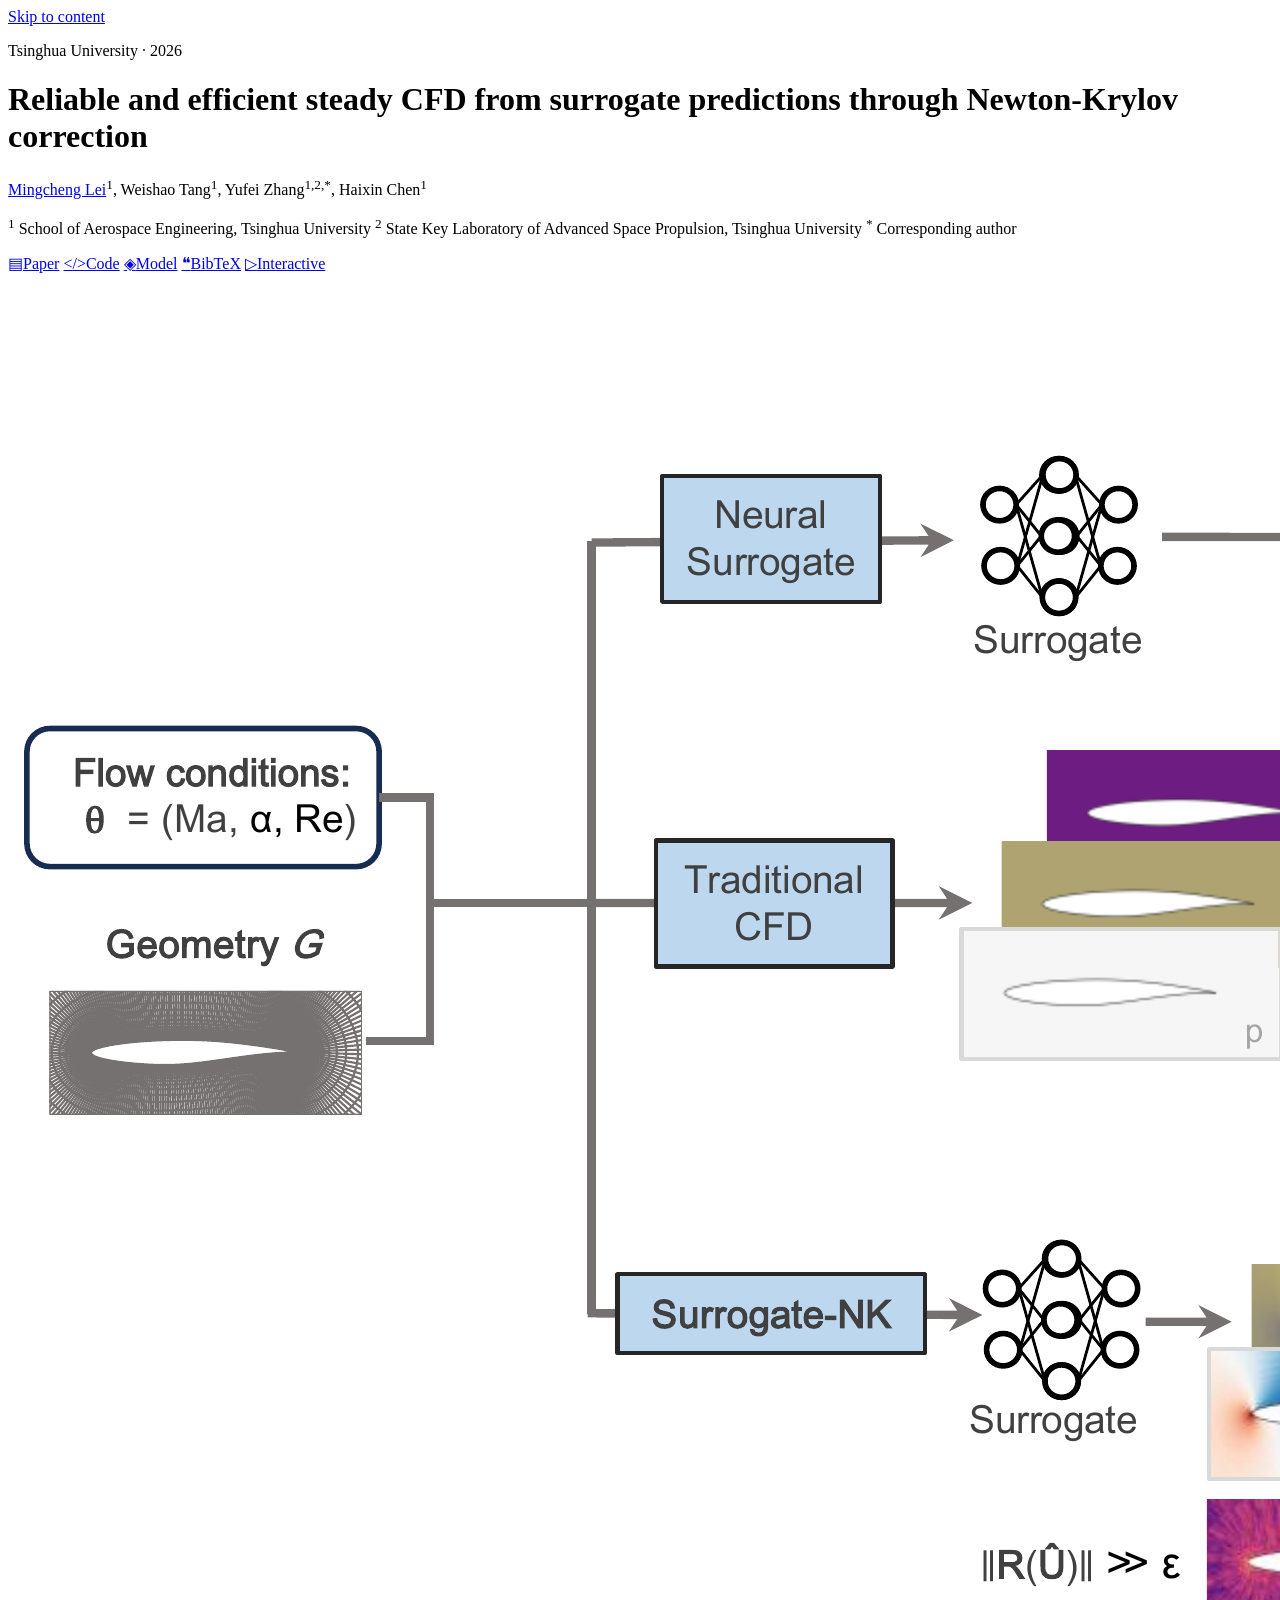
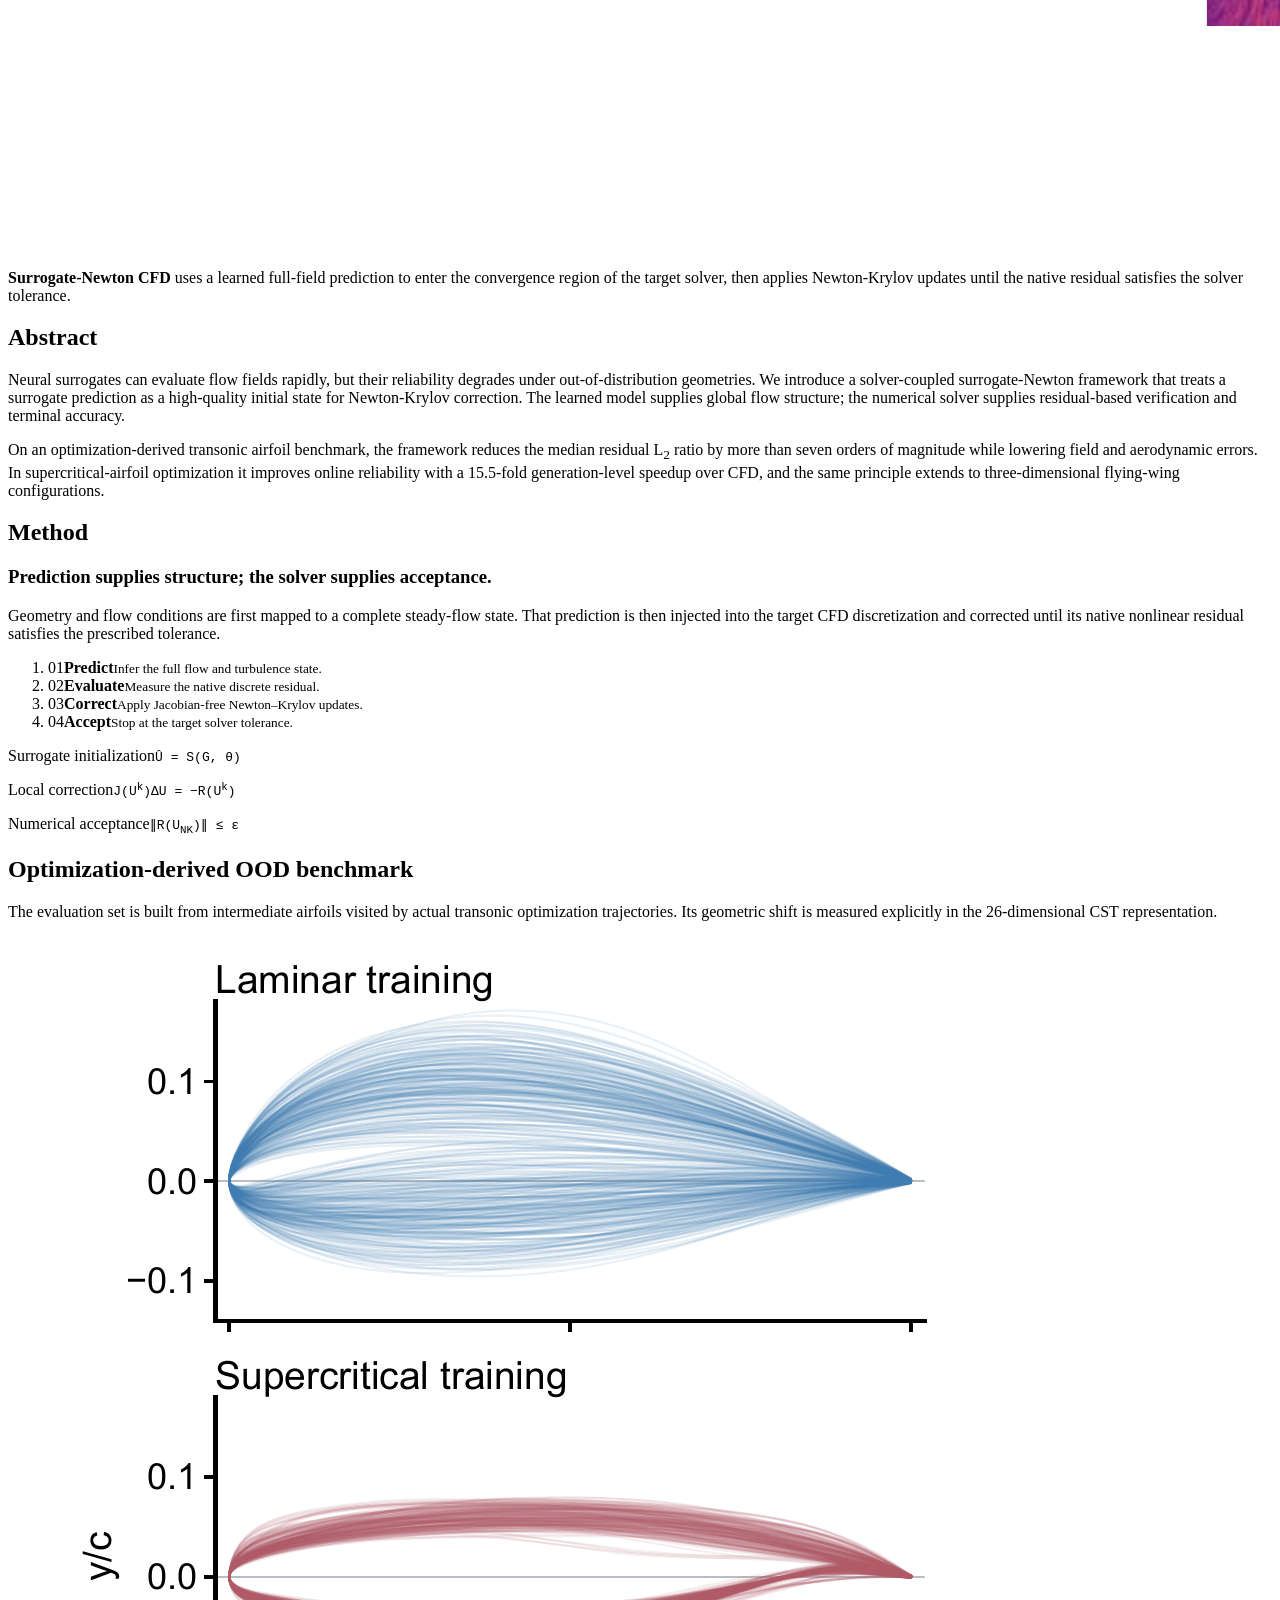
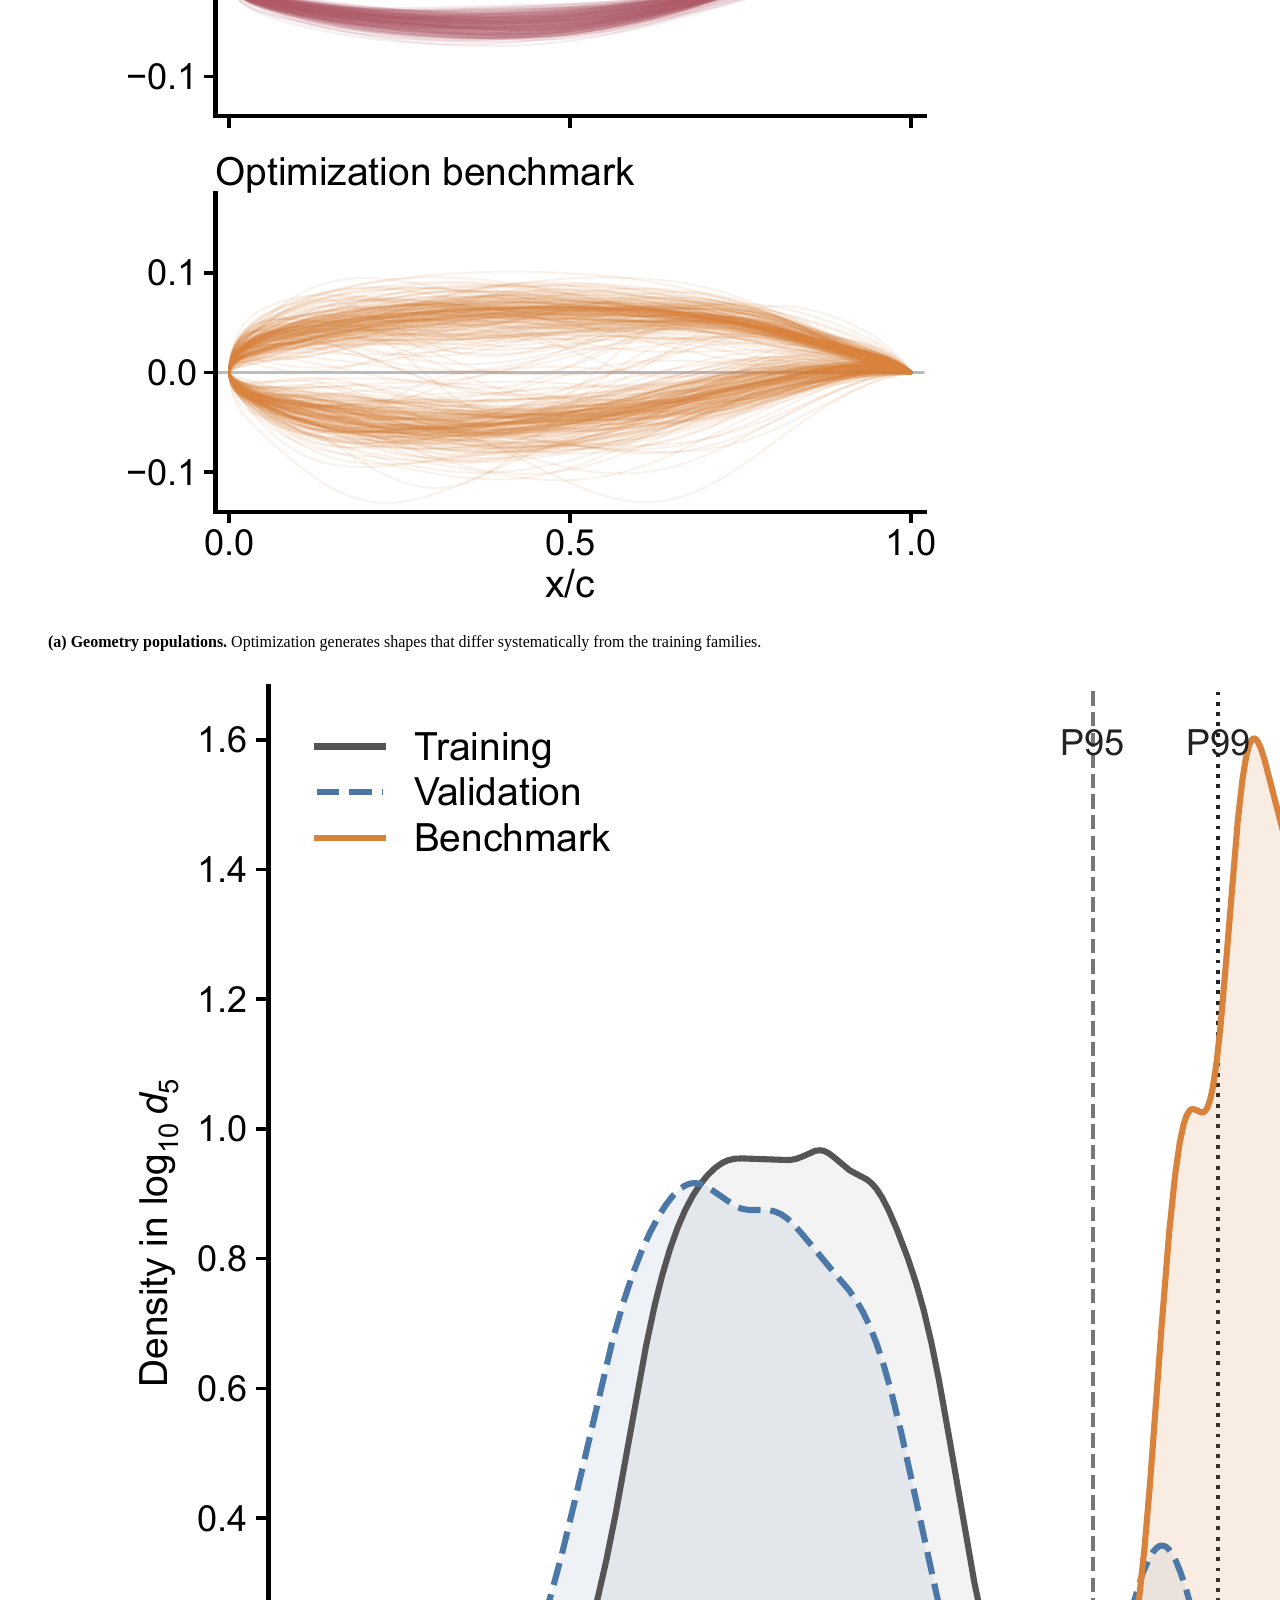
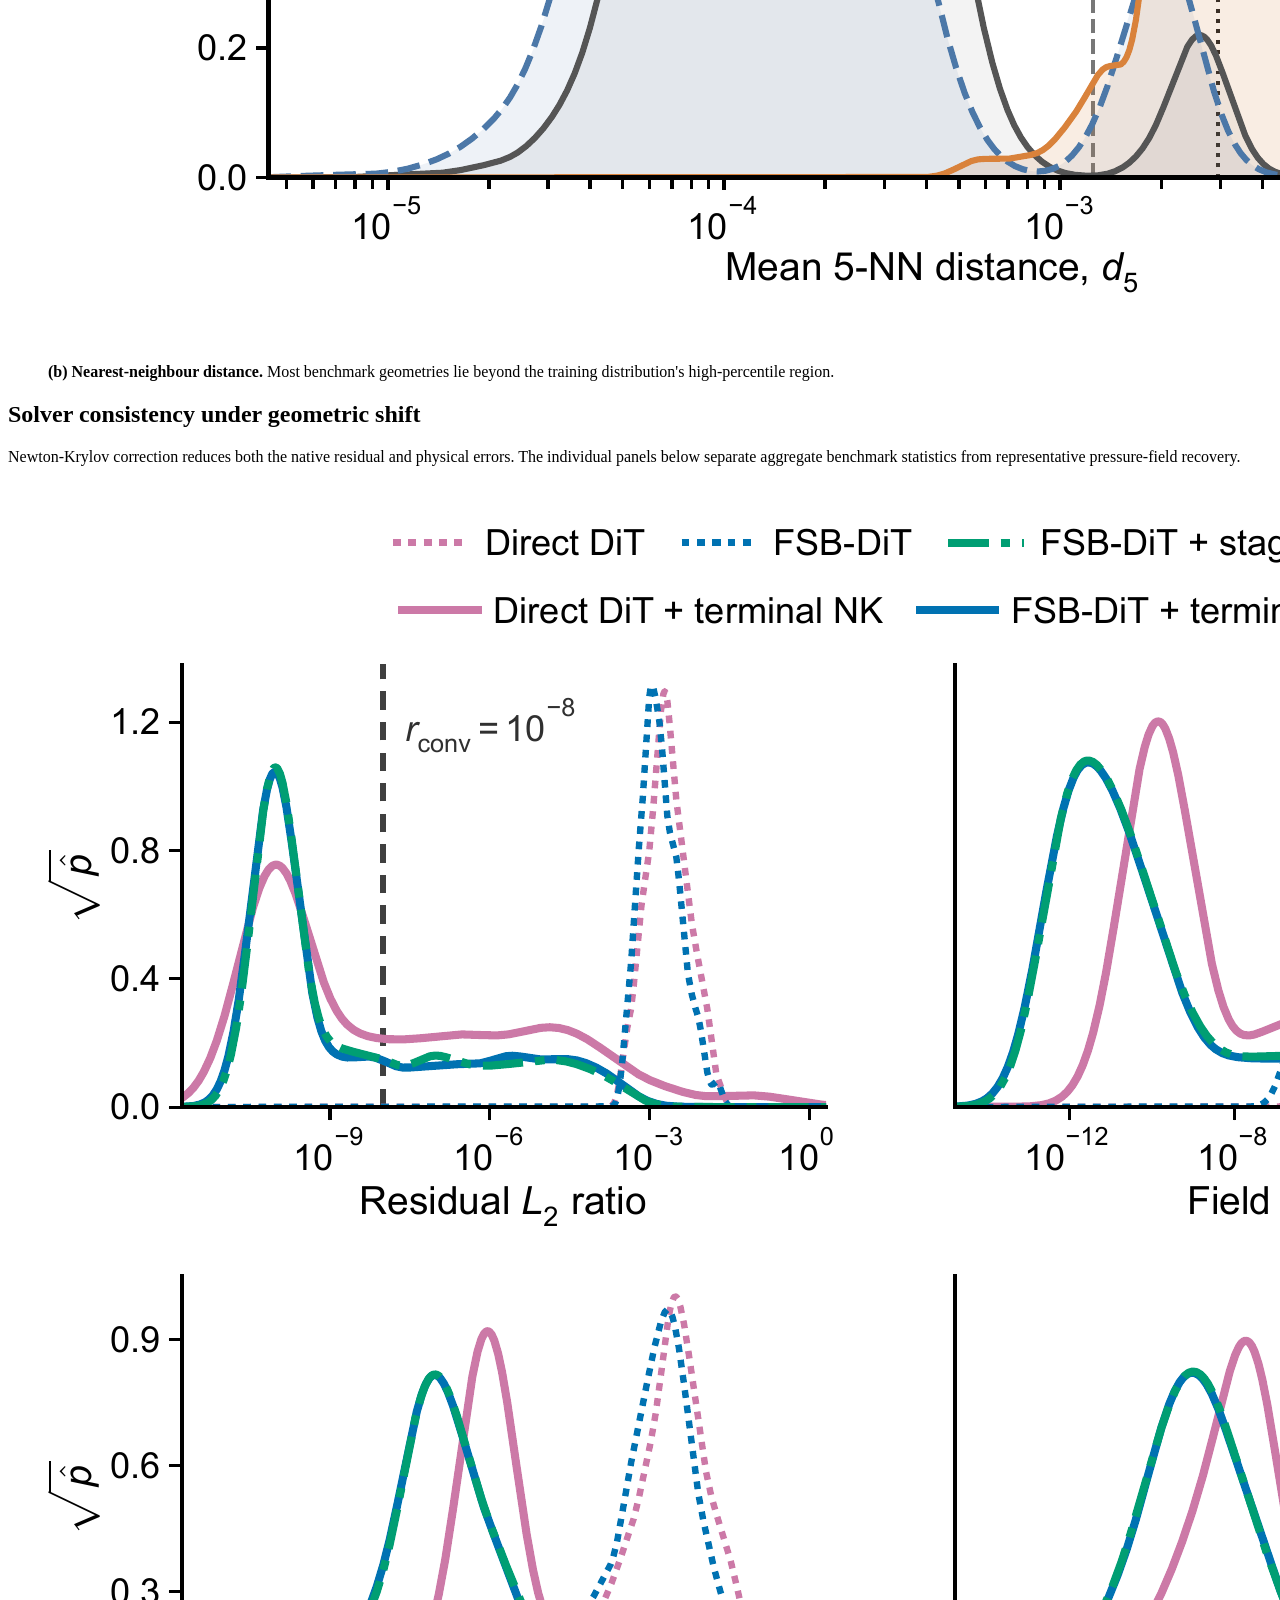
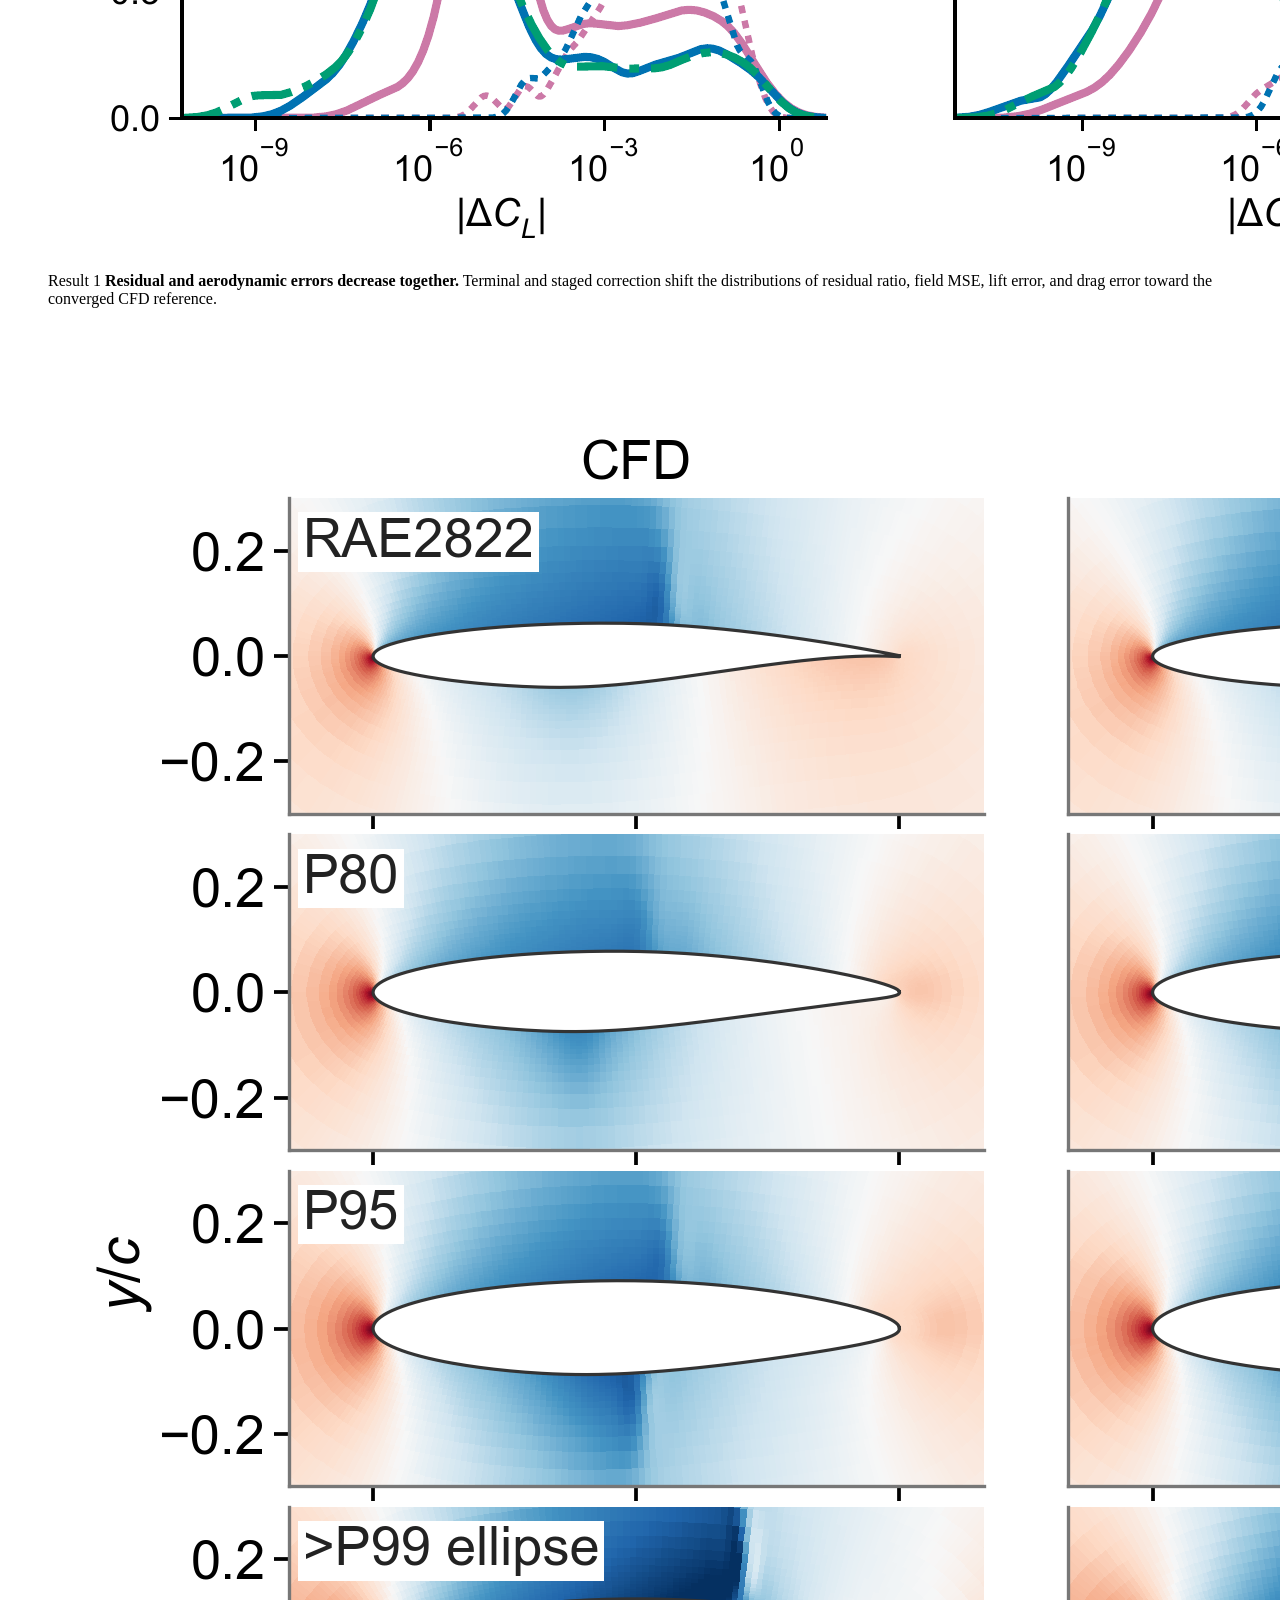
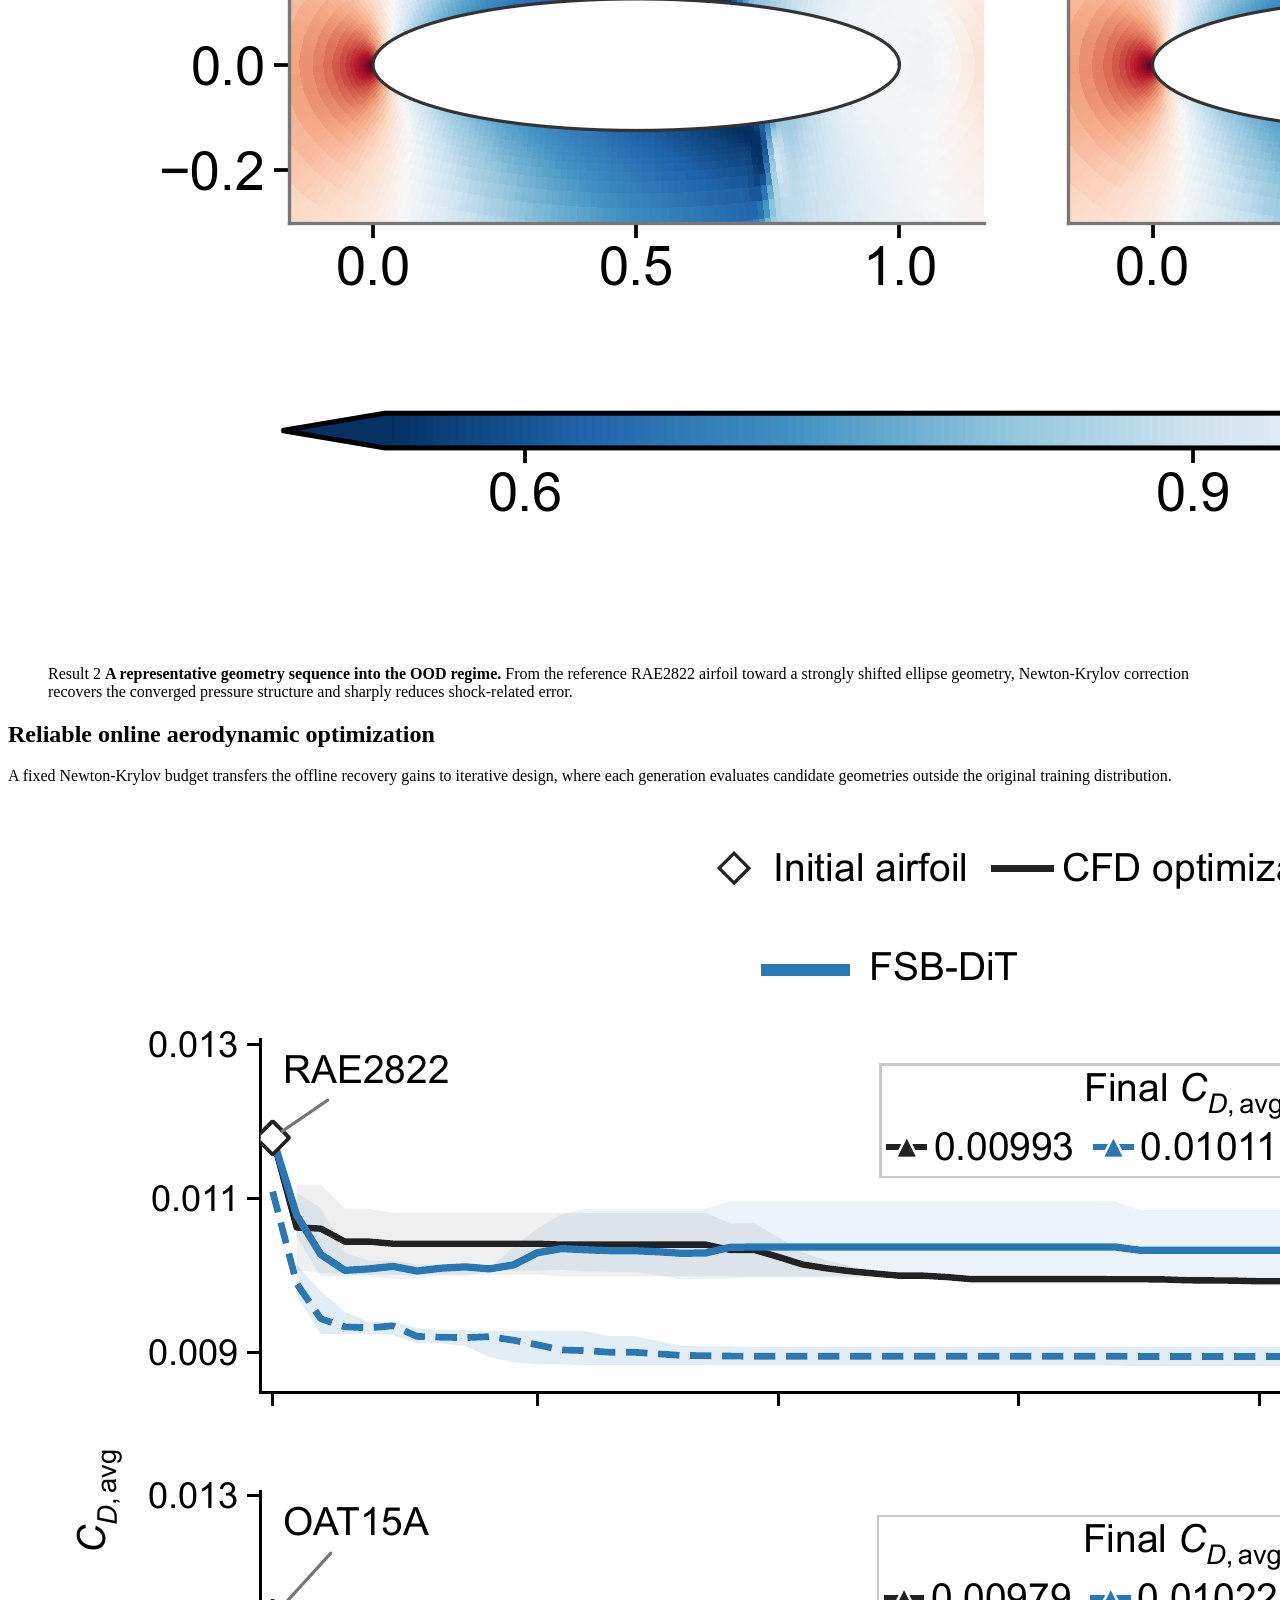
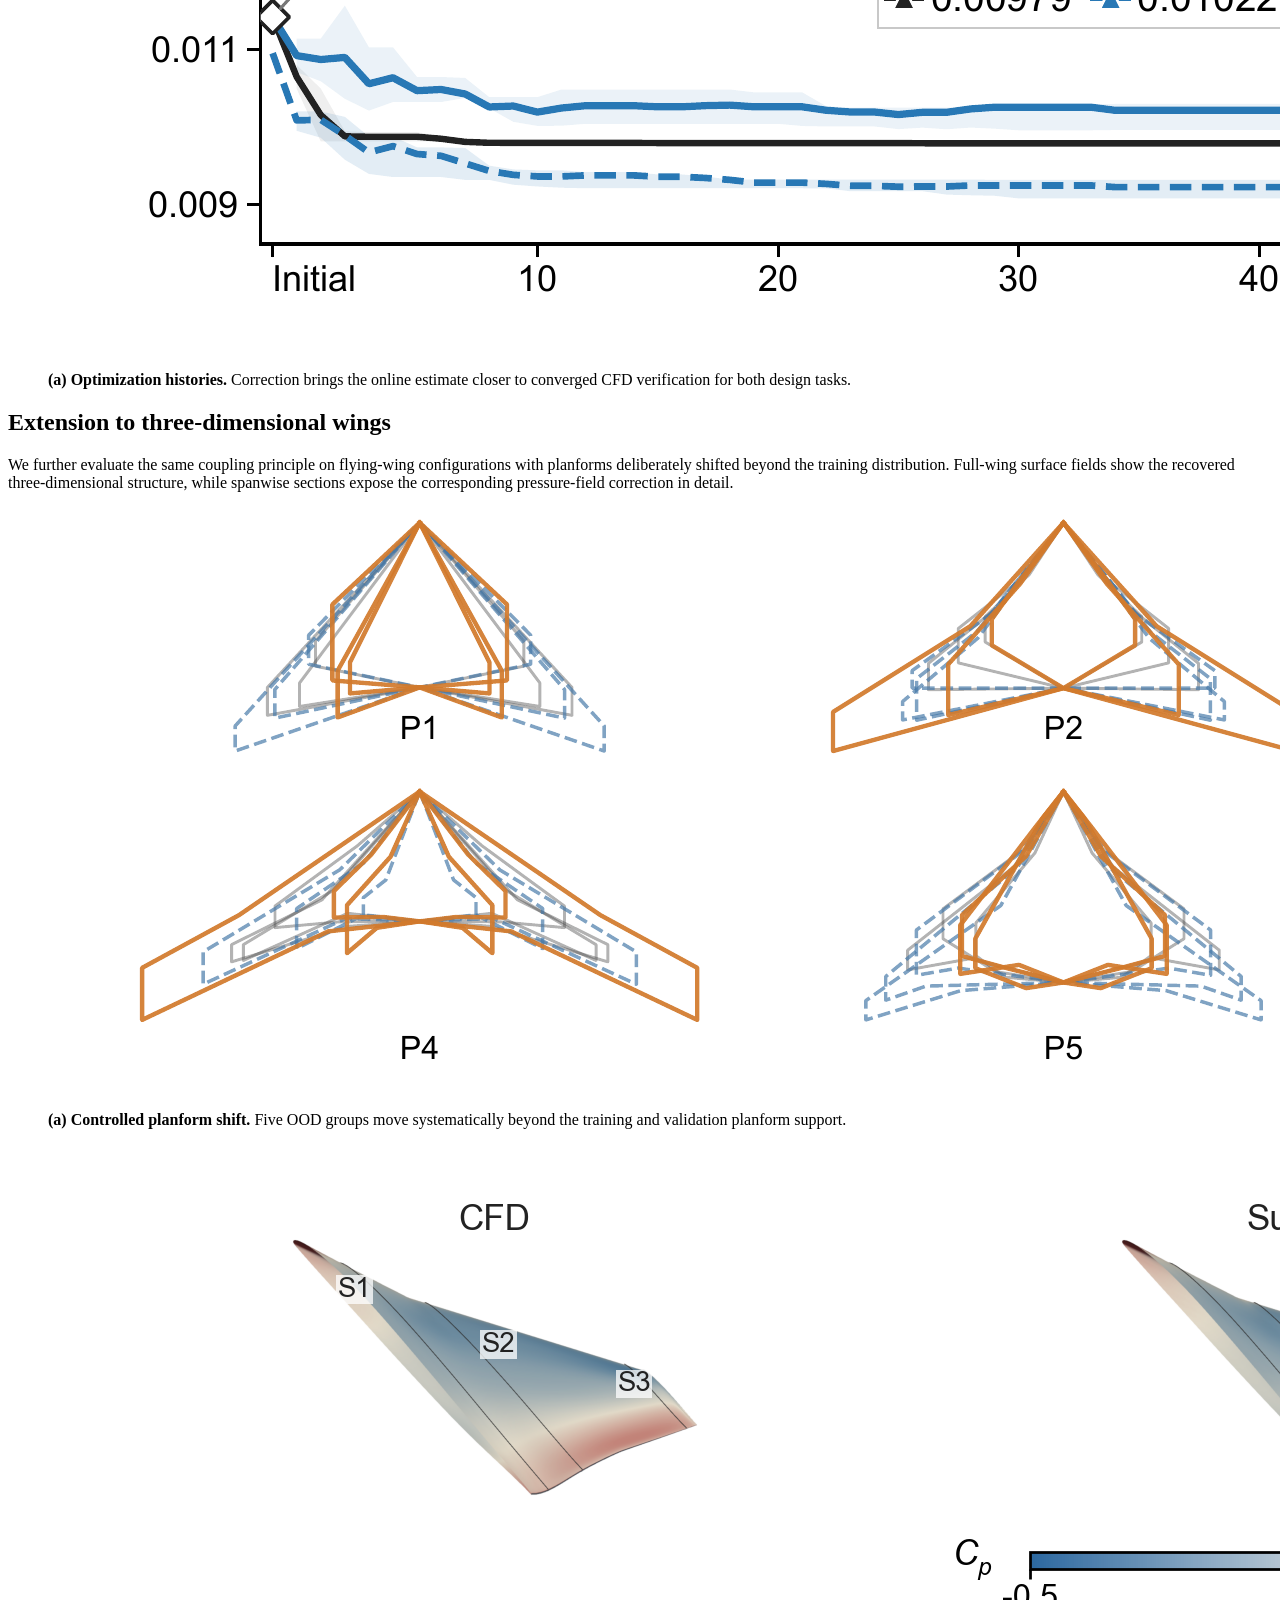
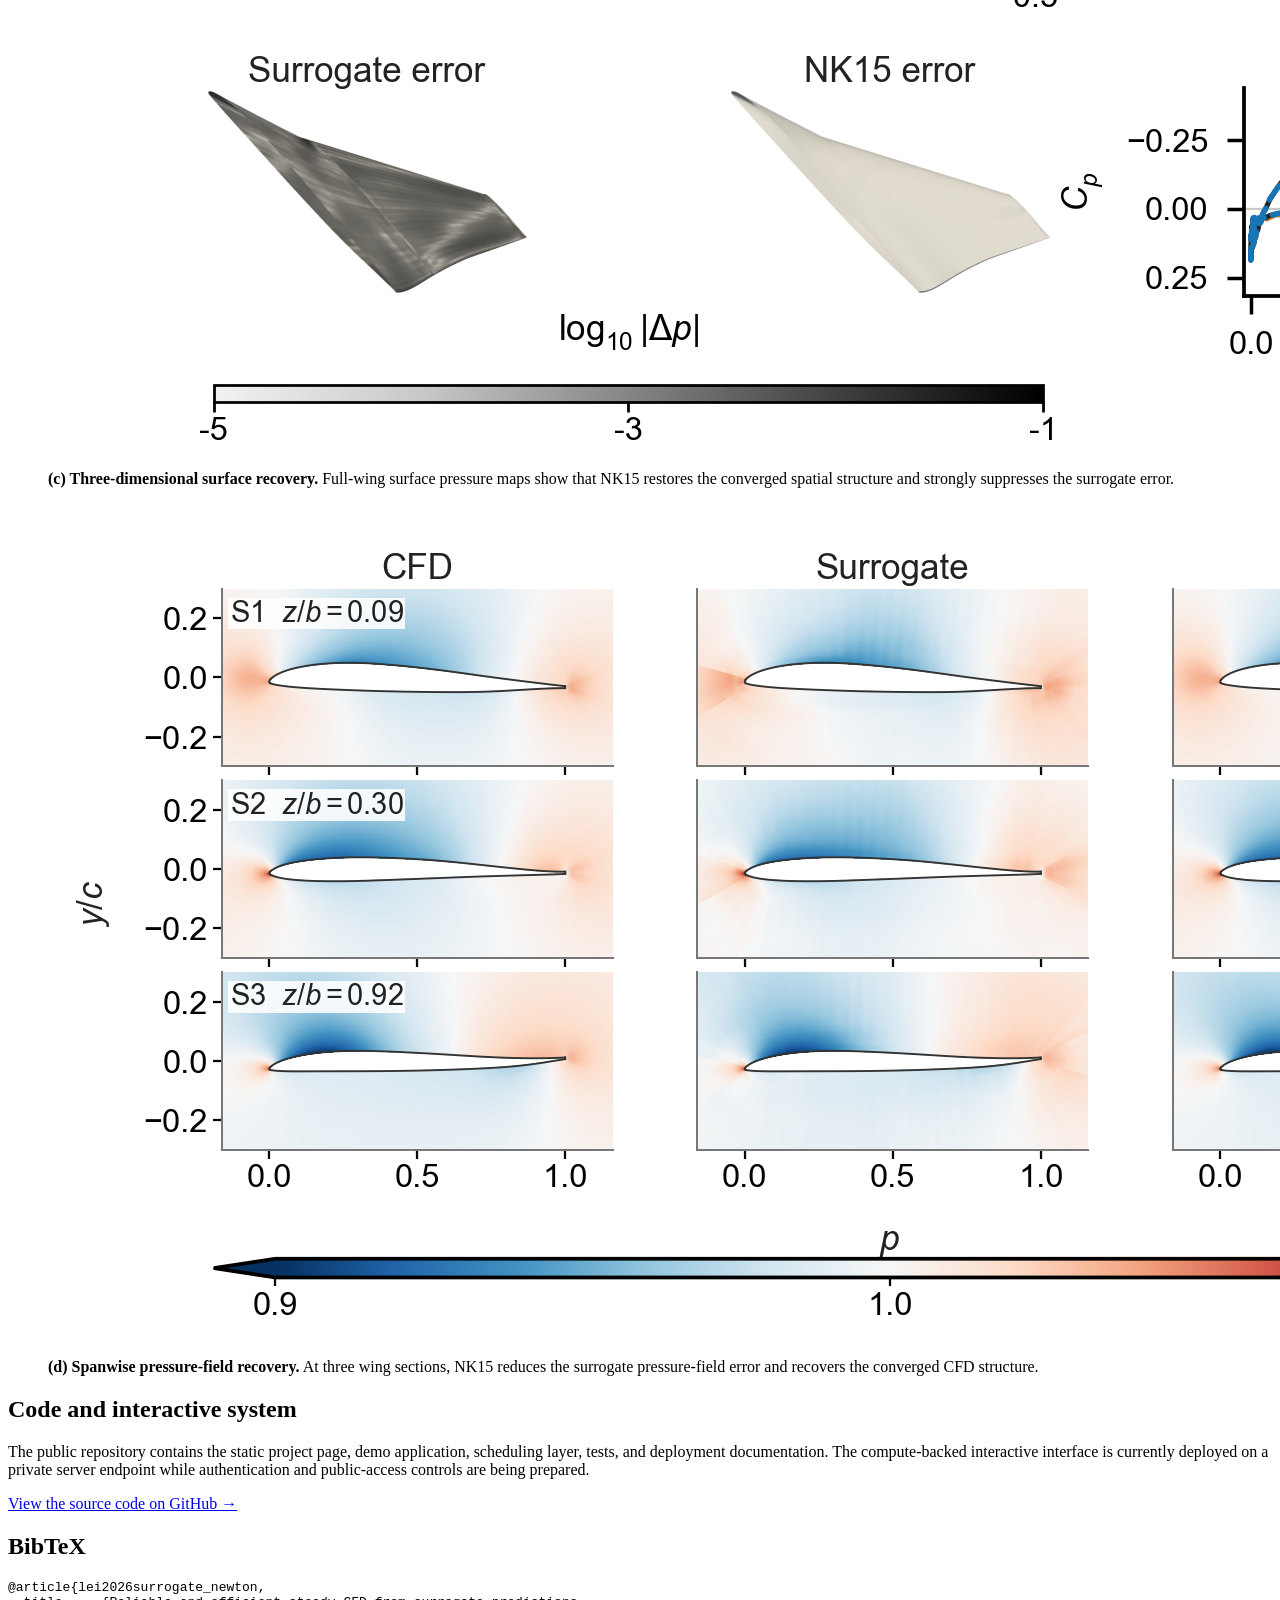
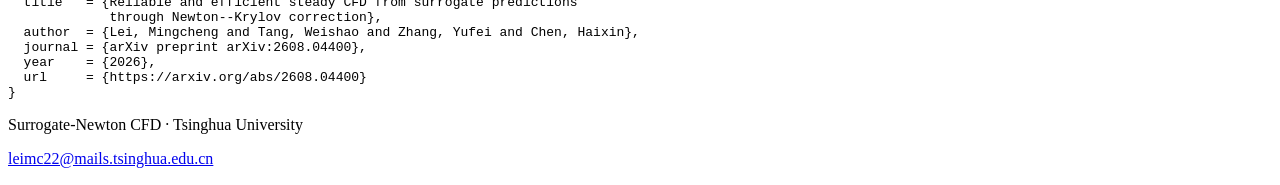
==== commit e8f06a2f: "Add model link to project resources" ====
--- a/demo/static/index.html
+++ b/demo/static/index.html
@@ -7,7 +7,7 @@
     <meta name="theme-color" content="#ffffff">
     <title>Surrogate-Newton CFD</title>
     <link rel="icon" href="data:,">
-    <link rel="stylesheet" href="/project.css">
+    <link rel="stylesheet" href="/project.css?v=20260812-method2">
   </head>
   <body>
     <a class="skip-link" href="#main-content">Skip to content</a>
@@ -32,6 +32,7 @@
         <nav class="resource-links" aria-label="Project resources">
           <a href="https://arxiv.org/abs/2608.04400" rel="noreferrer"><span class="button-icon" aria-hidden="true">▤</span>Paper</a>
           <a href="https://github.com/LeiMingcheng/surrogate-newton-cfd" rel="noreferrer"><span class="button-icon code-icon" aria-hidden="true">&lt;/&gt;</span>Code</a>
+          <a href="https://huggingface.co/xzztj/surrogate-newton-cfd-fsb-dit-airfoil" rel="noreferrer"><span class="button-icon" aria-hidden="true">◈</span>Model</a>
           <a href="#bibtex"><span class="button-icon" aria-hidden="true">❝</span>BibTeX</a>
           <a href="/demo"><span class="button-icon" aria-hidden="true">▷</span>Interactive</a>
         </nav>
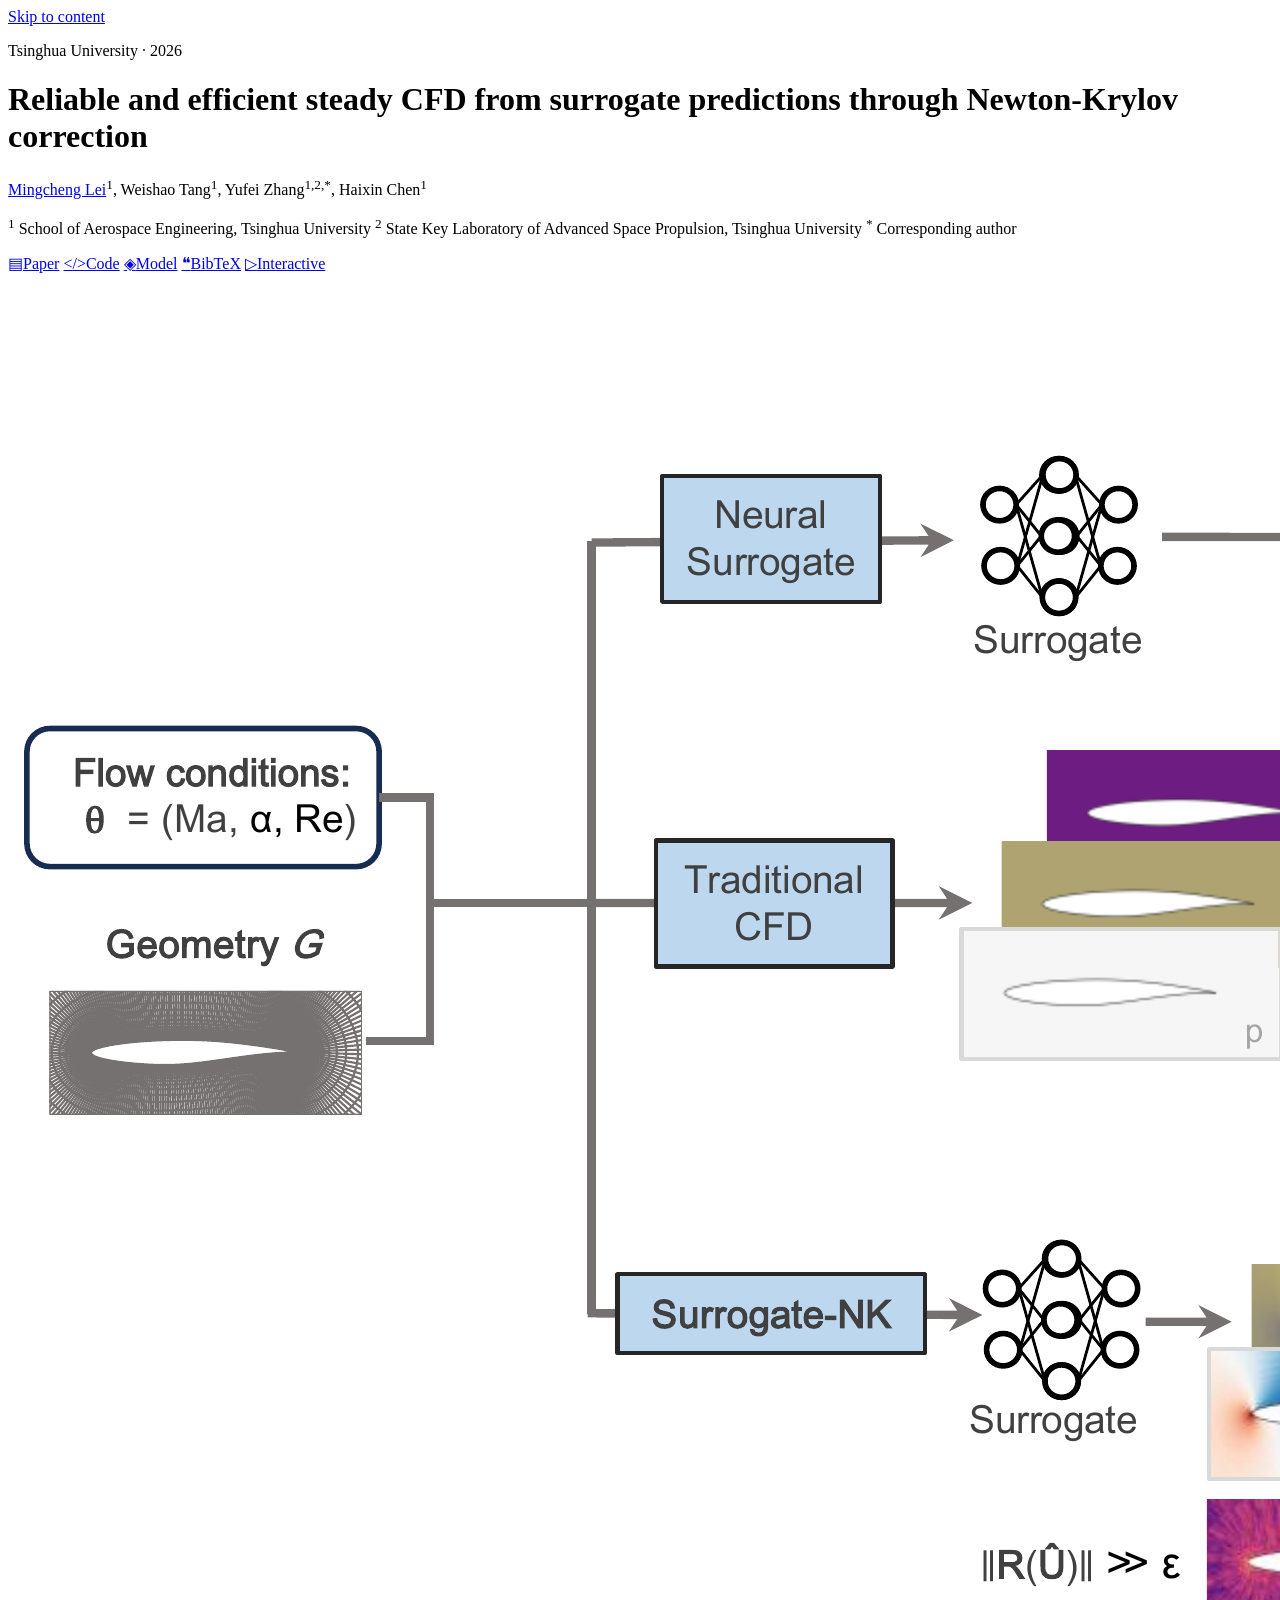
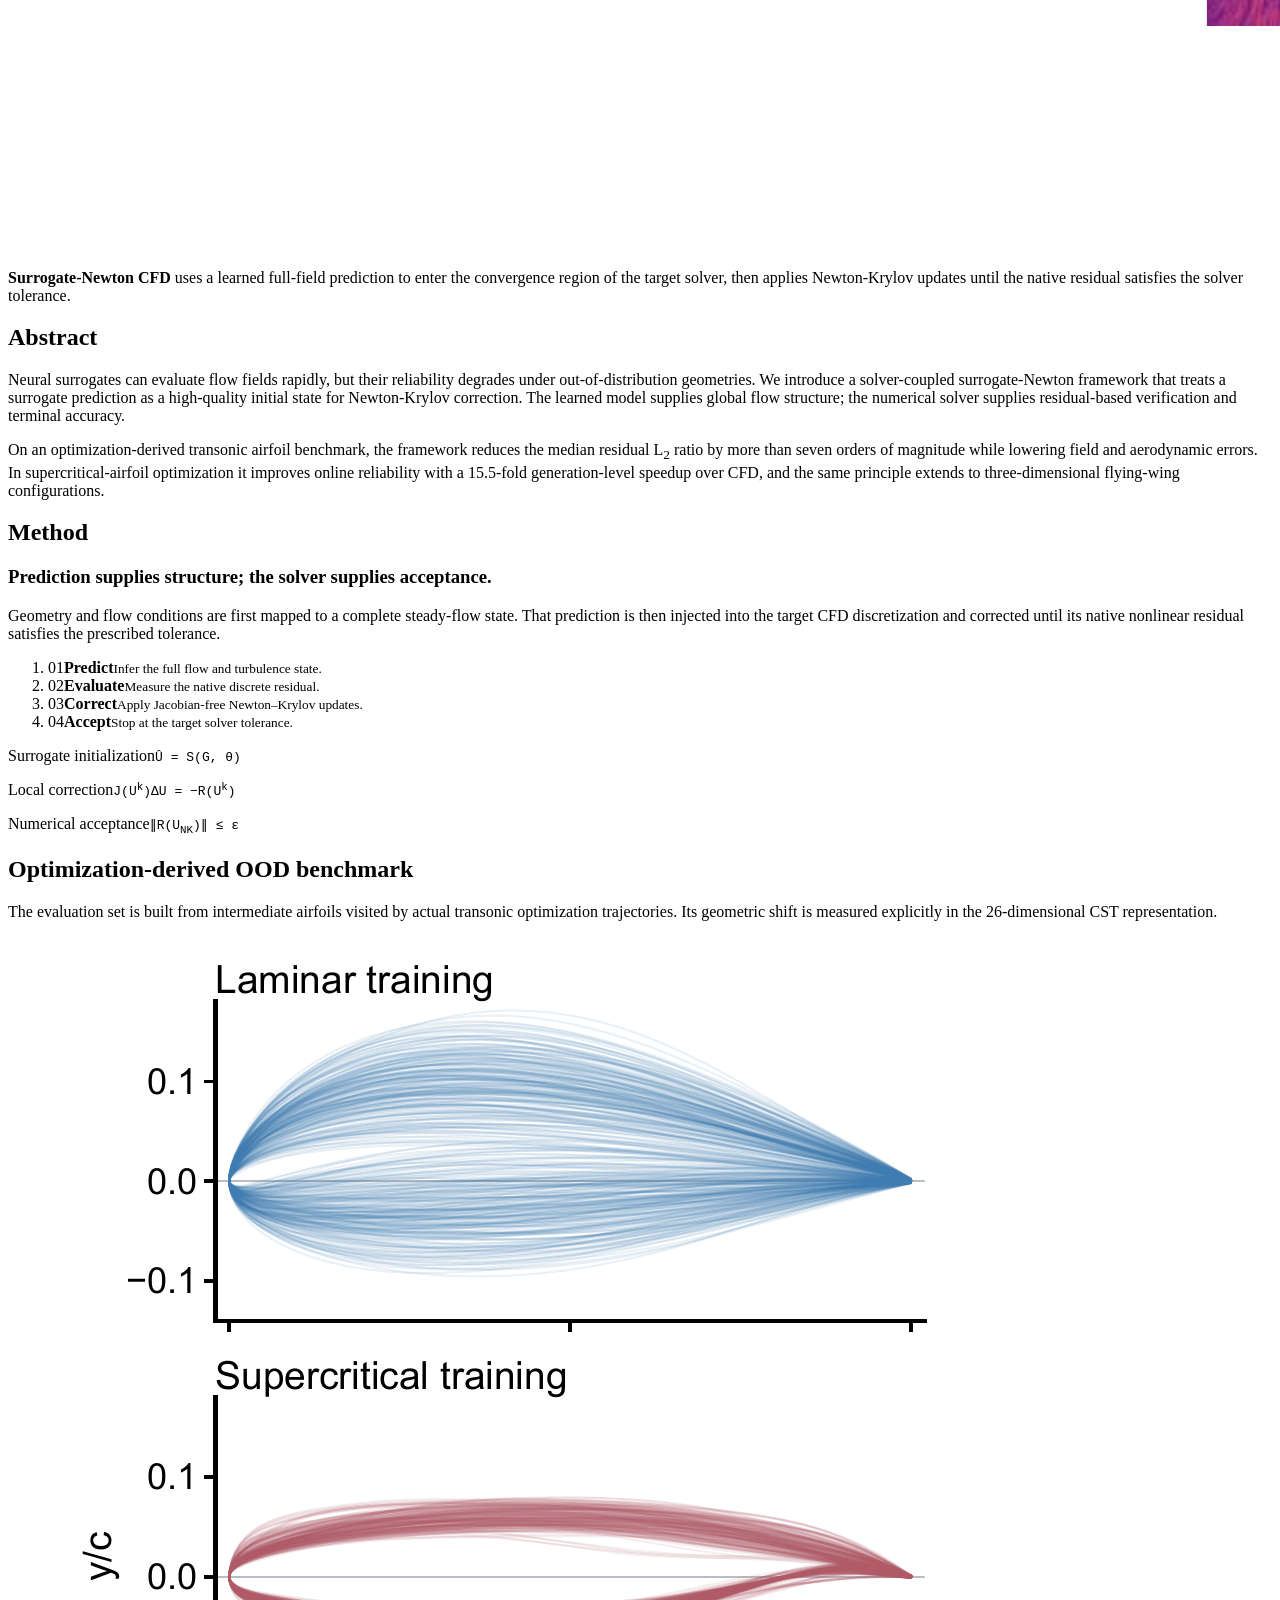
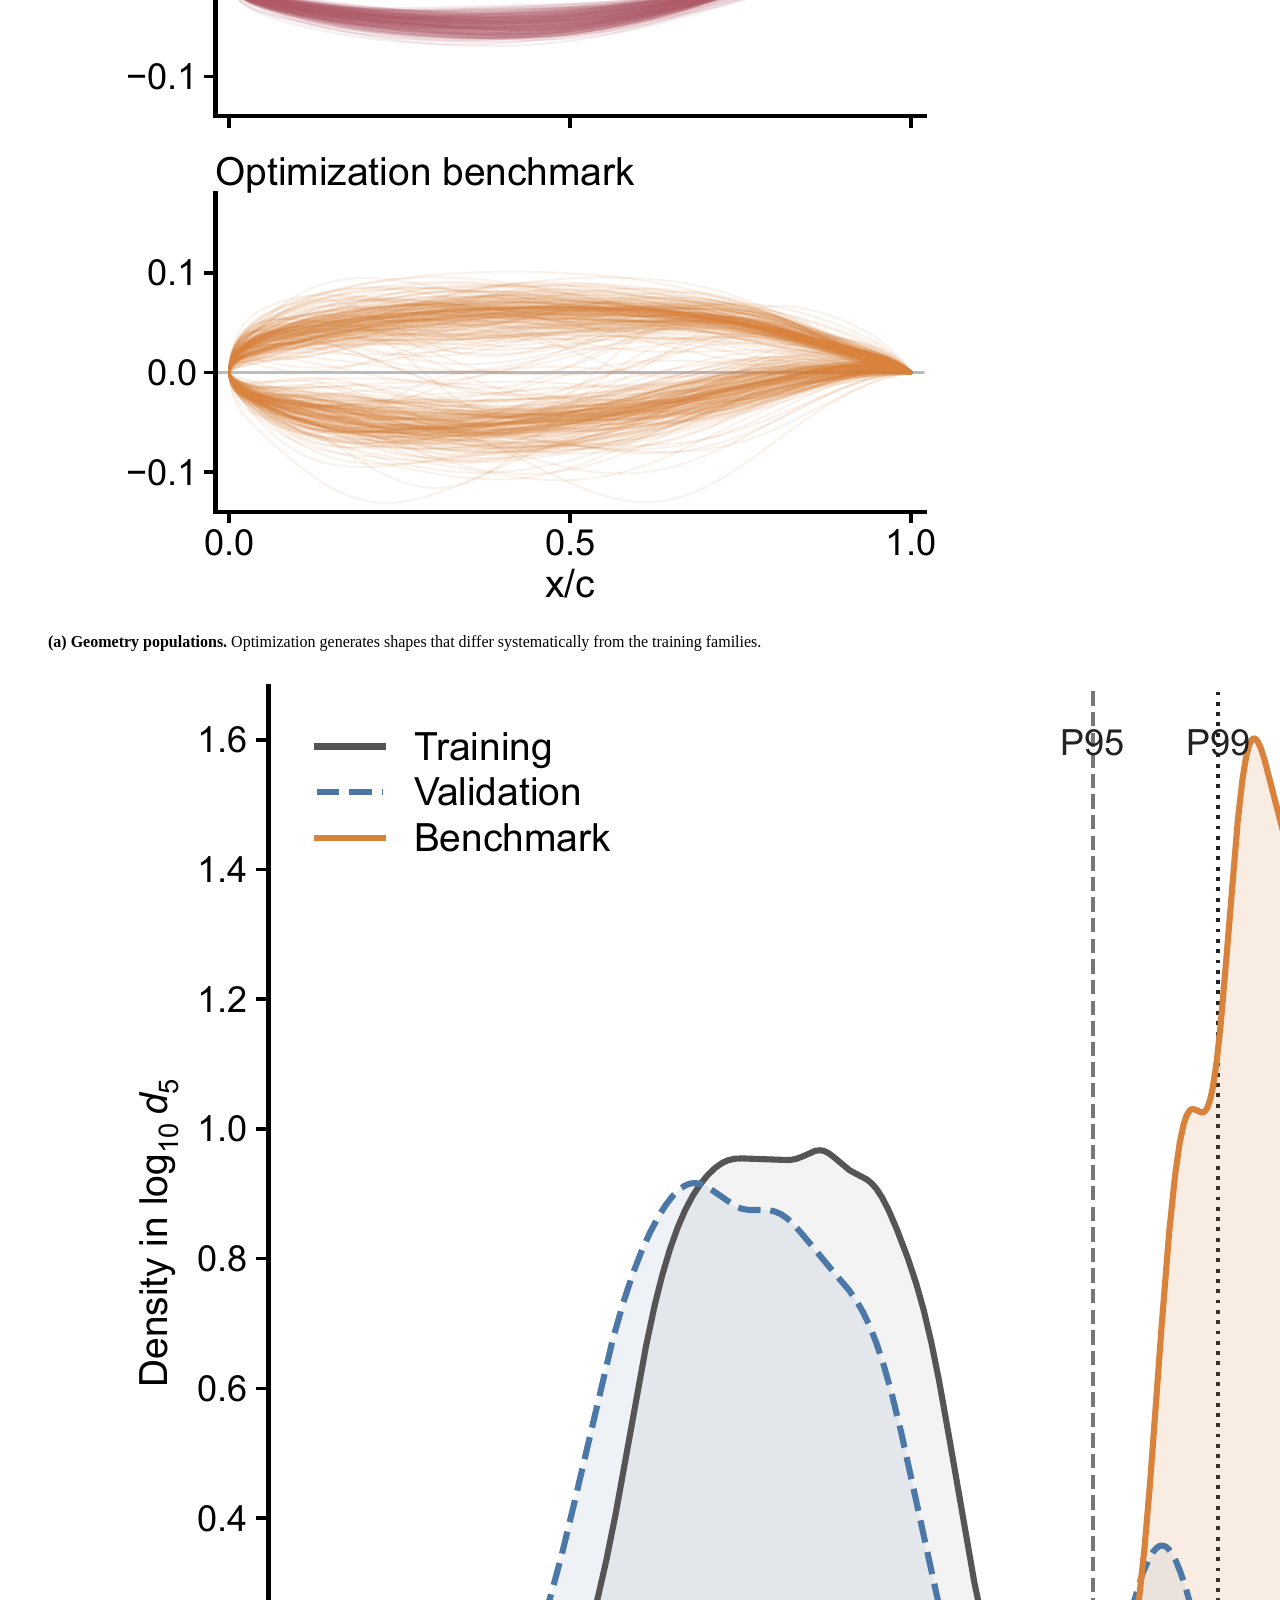
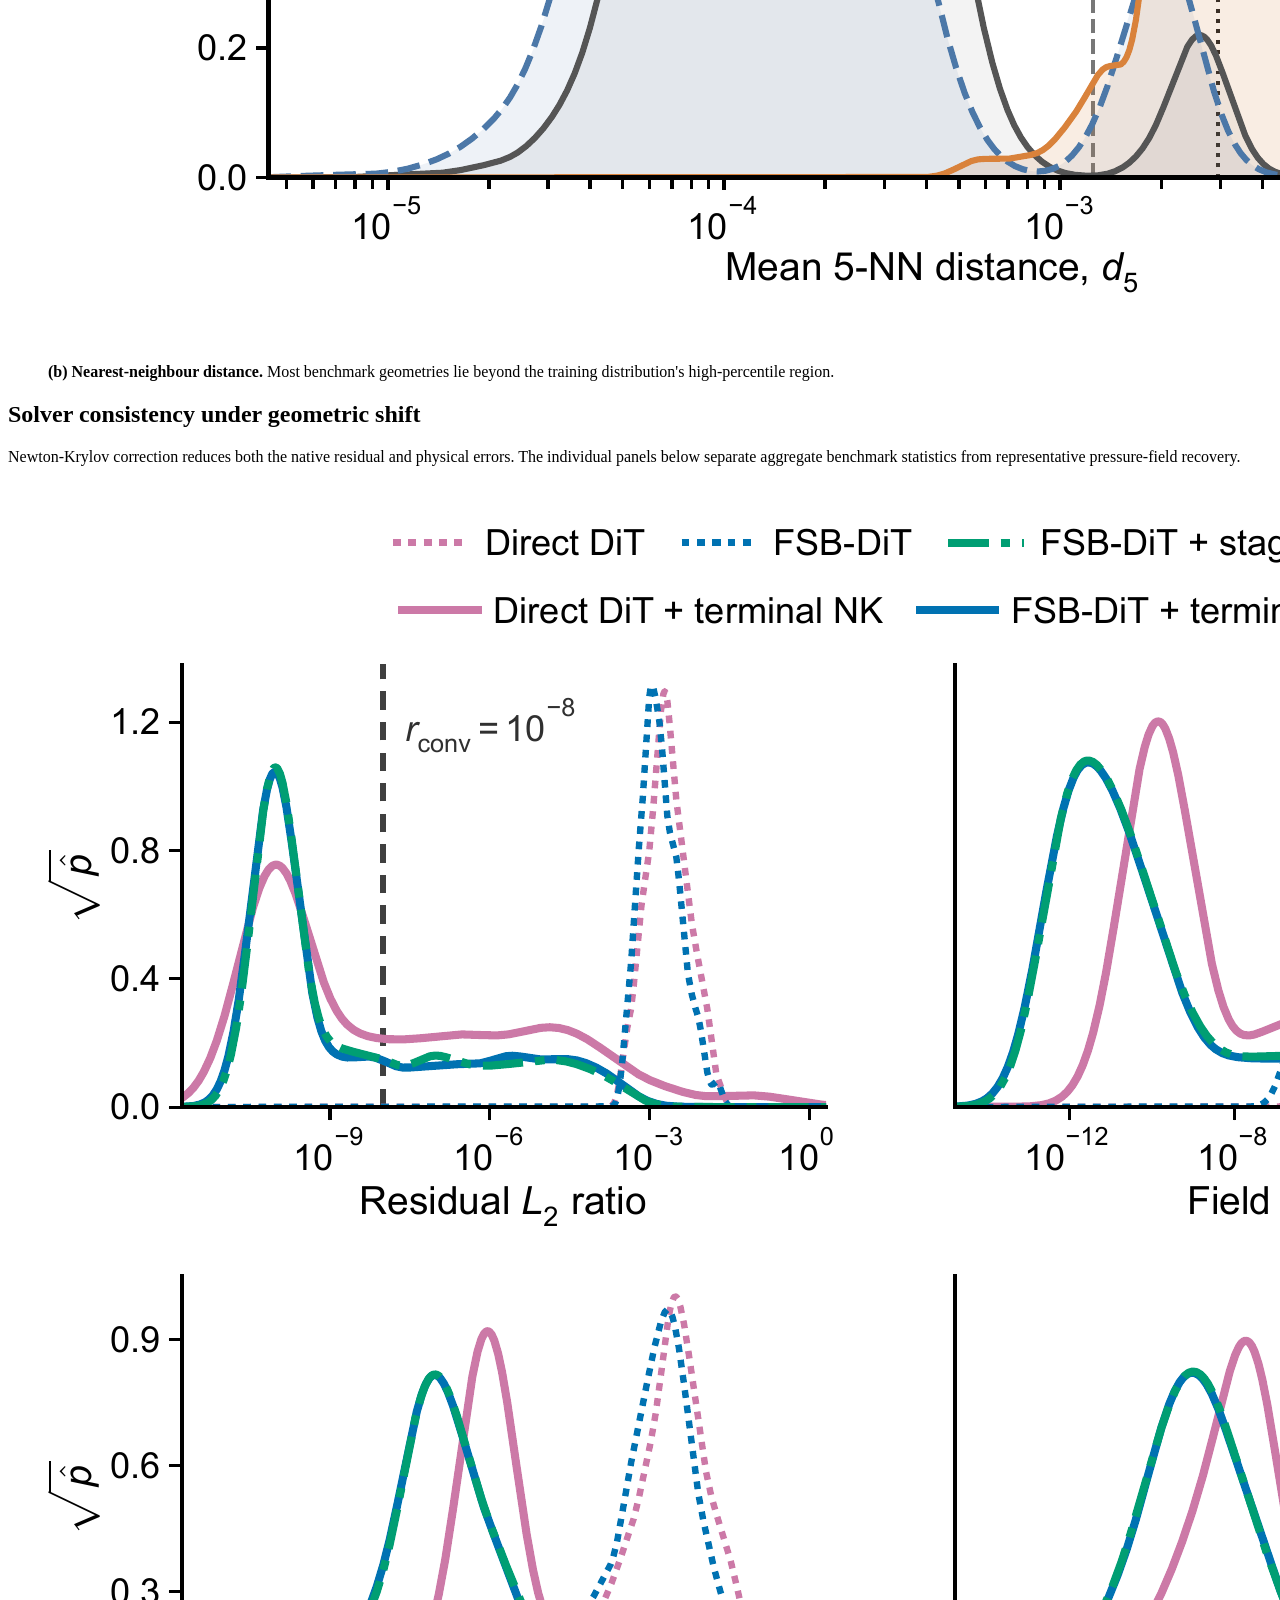
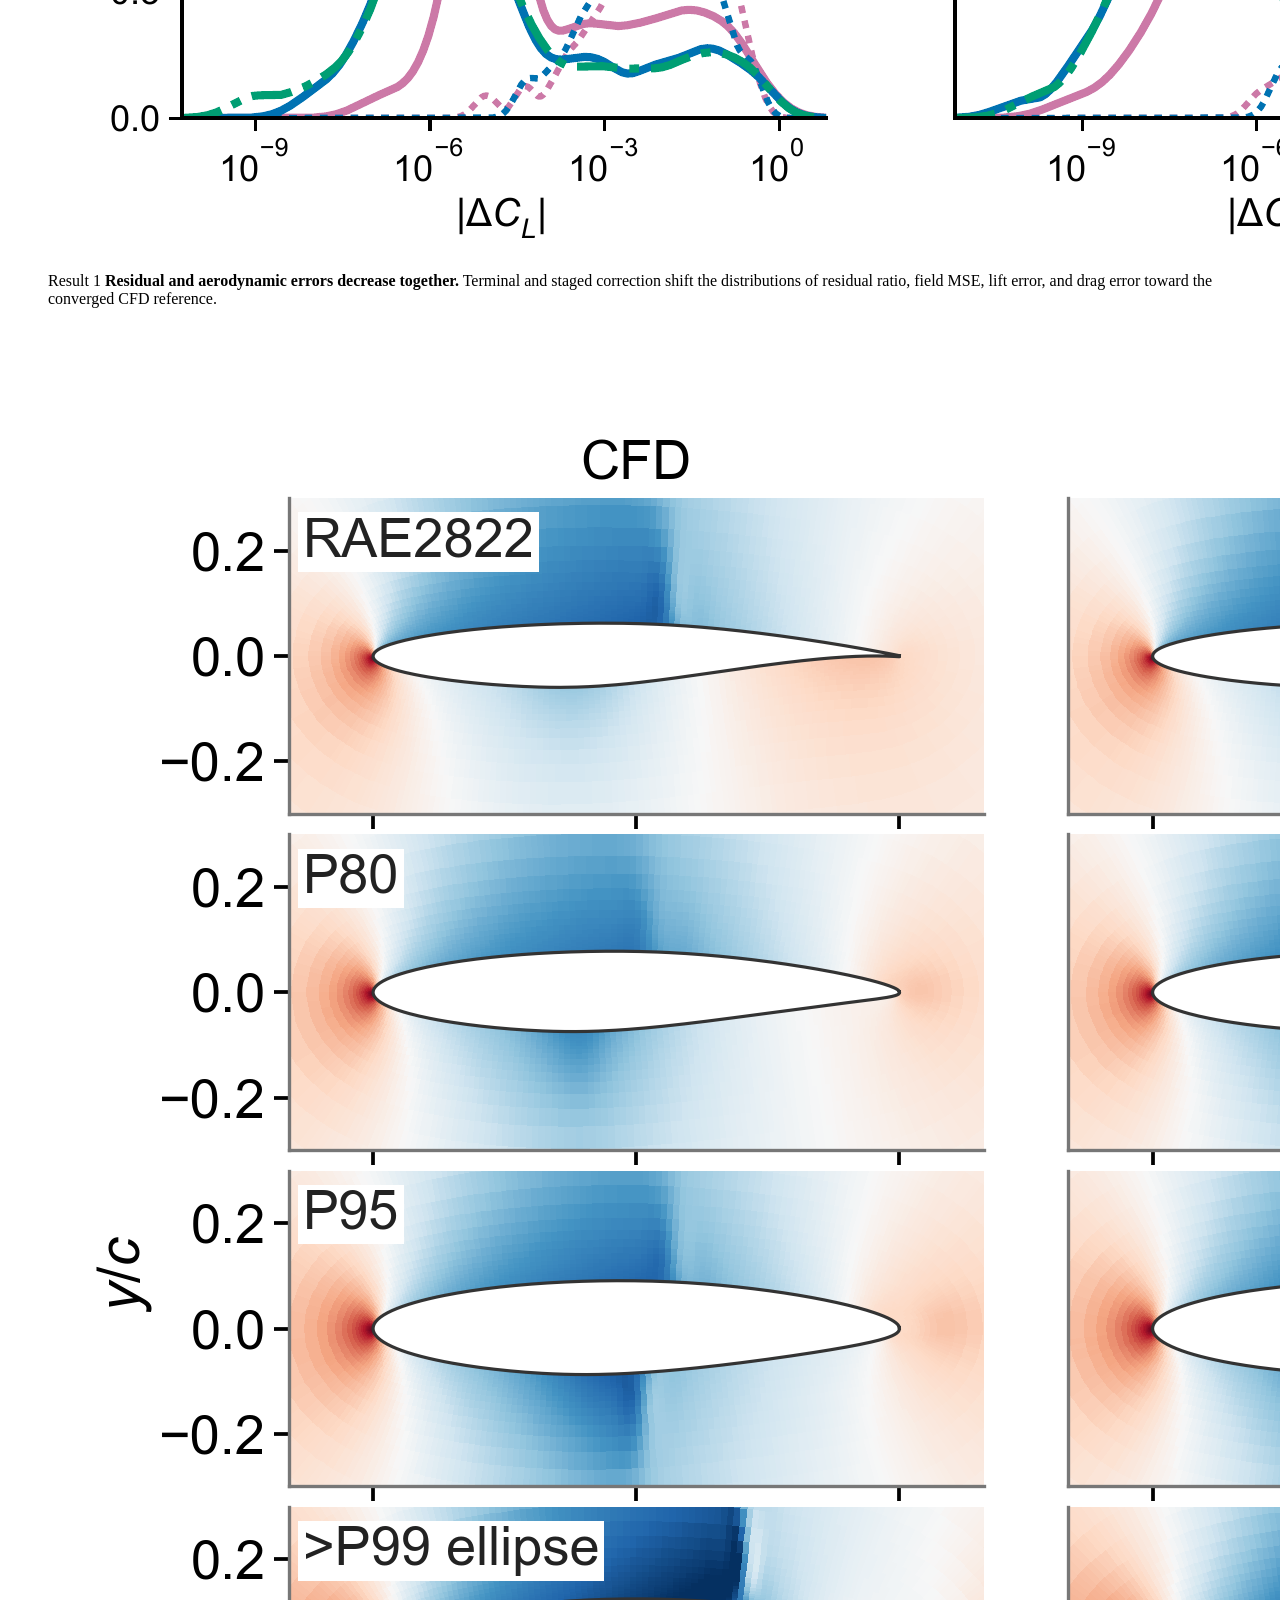
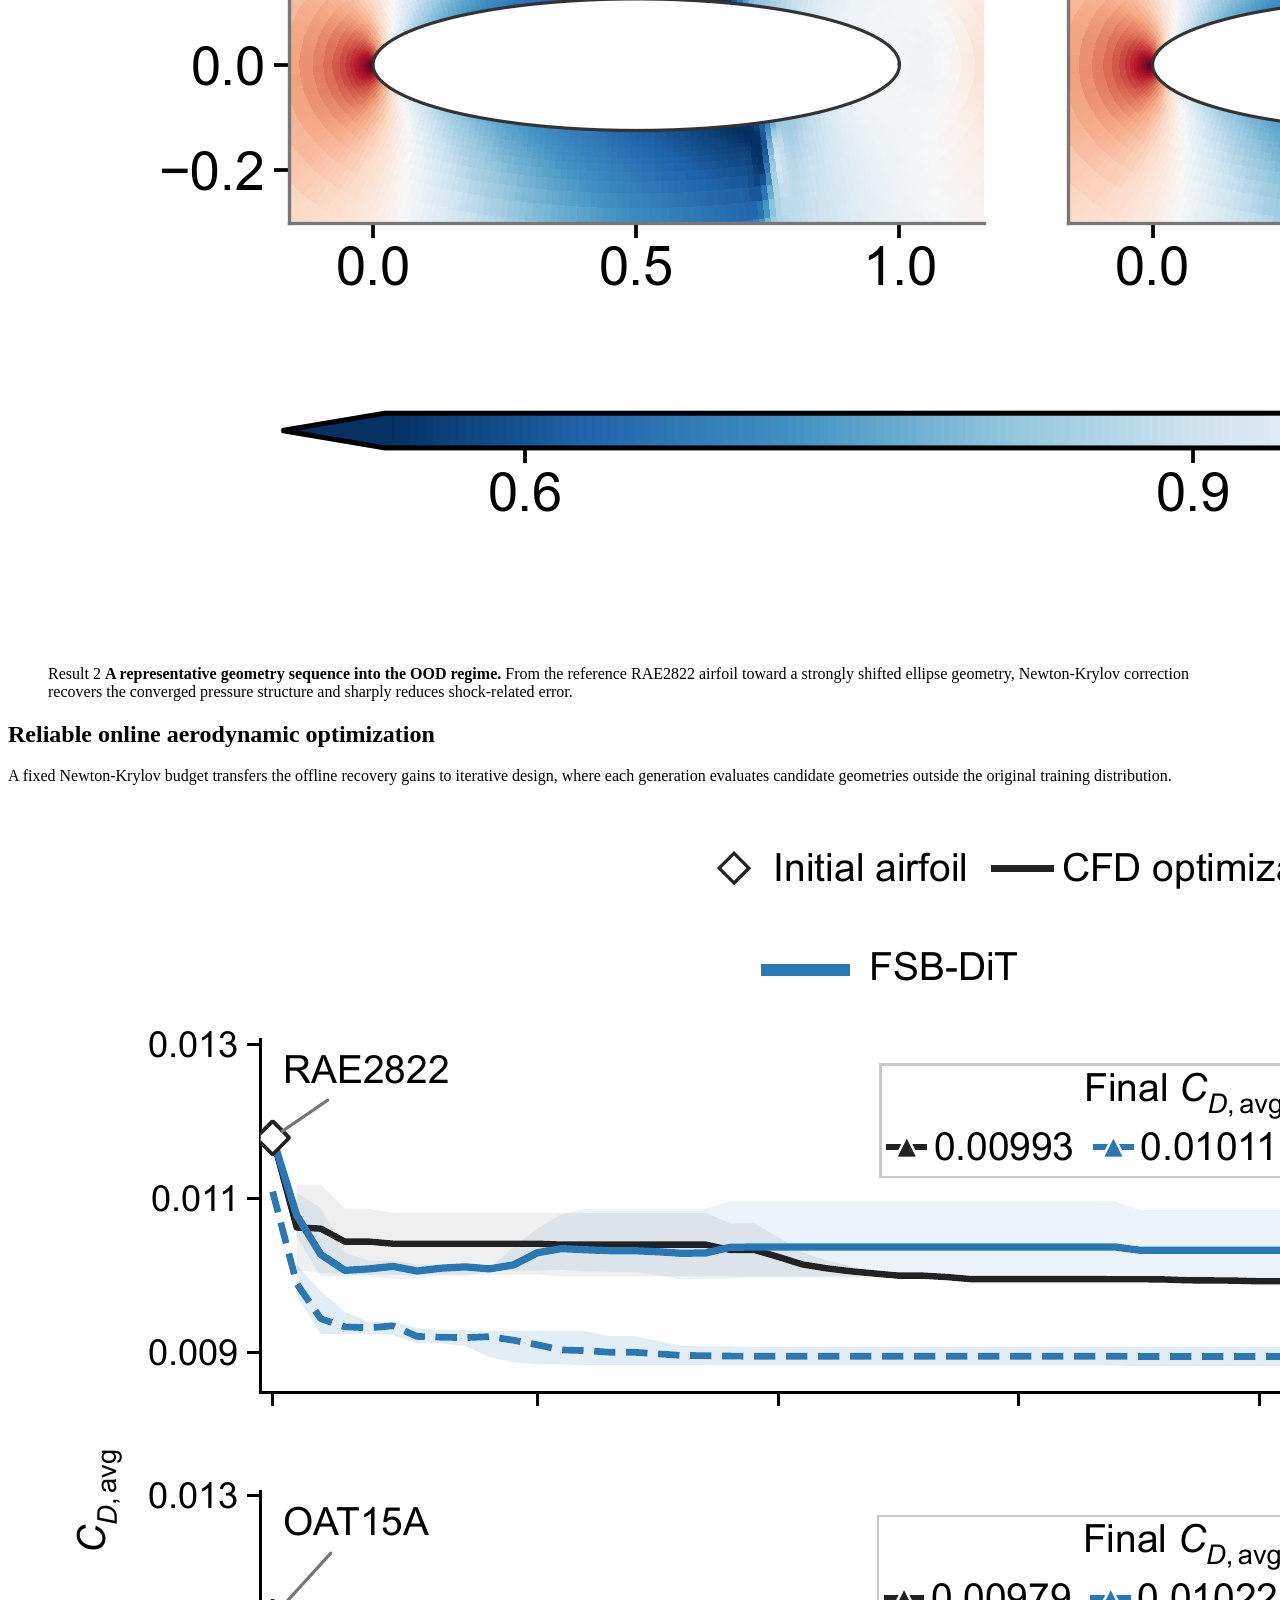
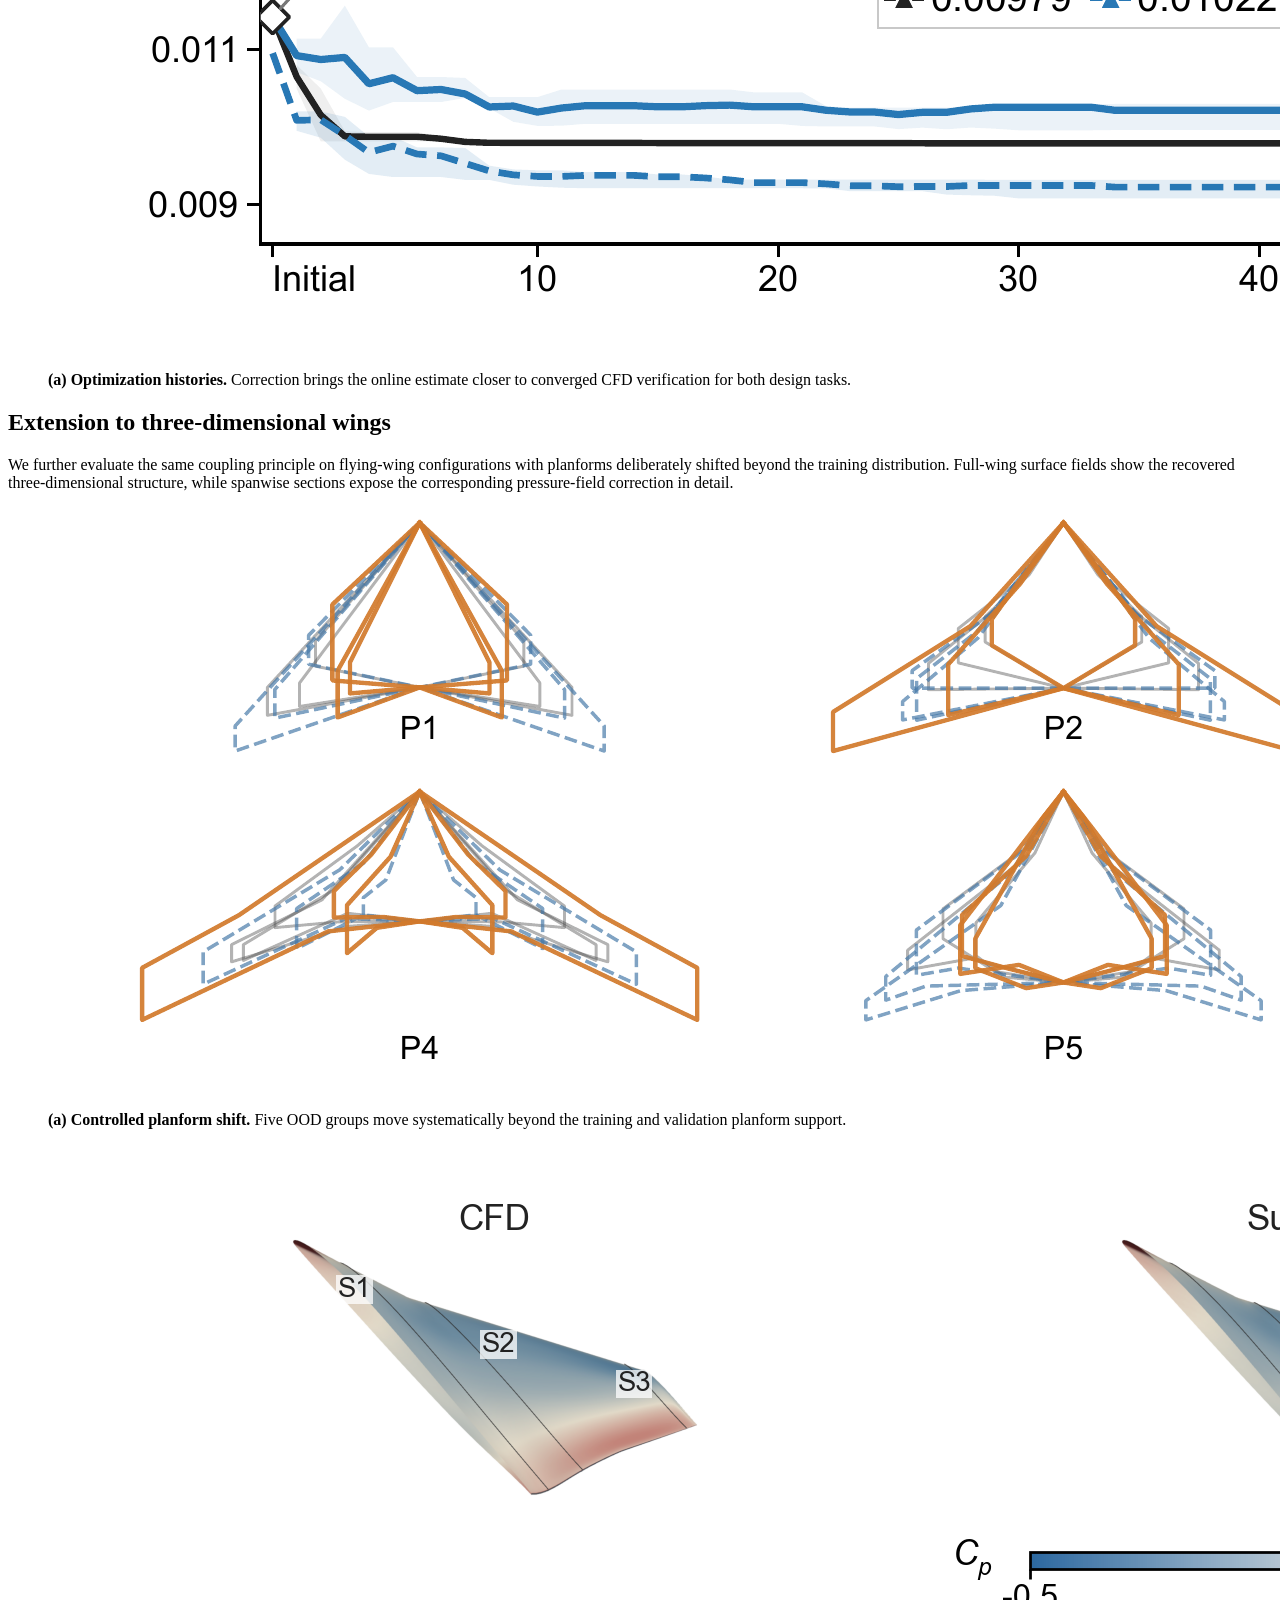
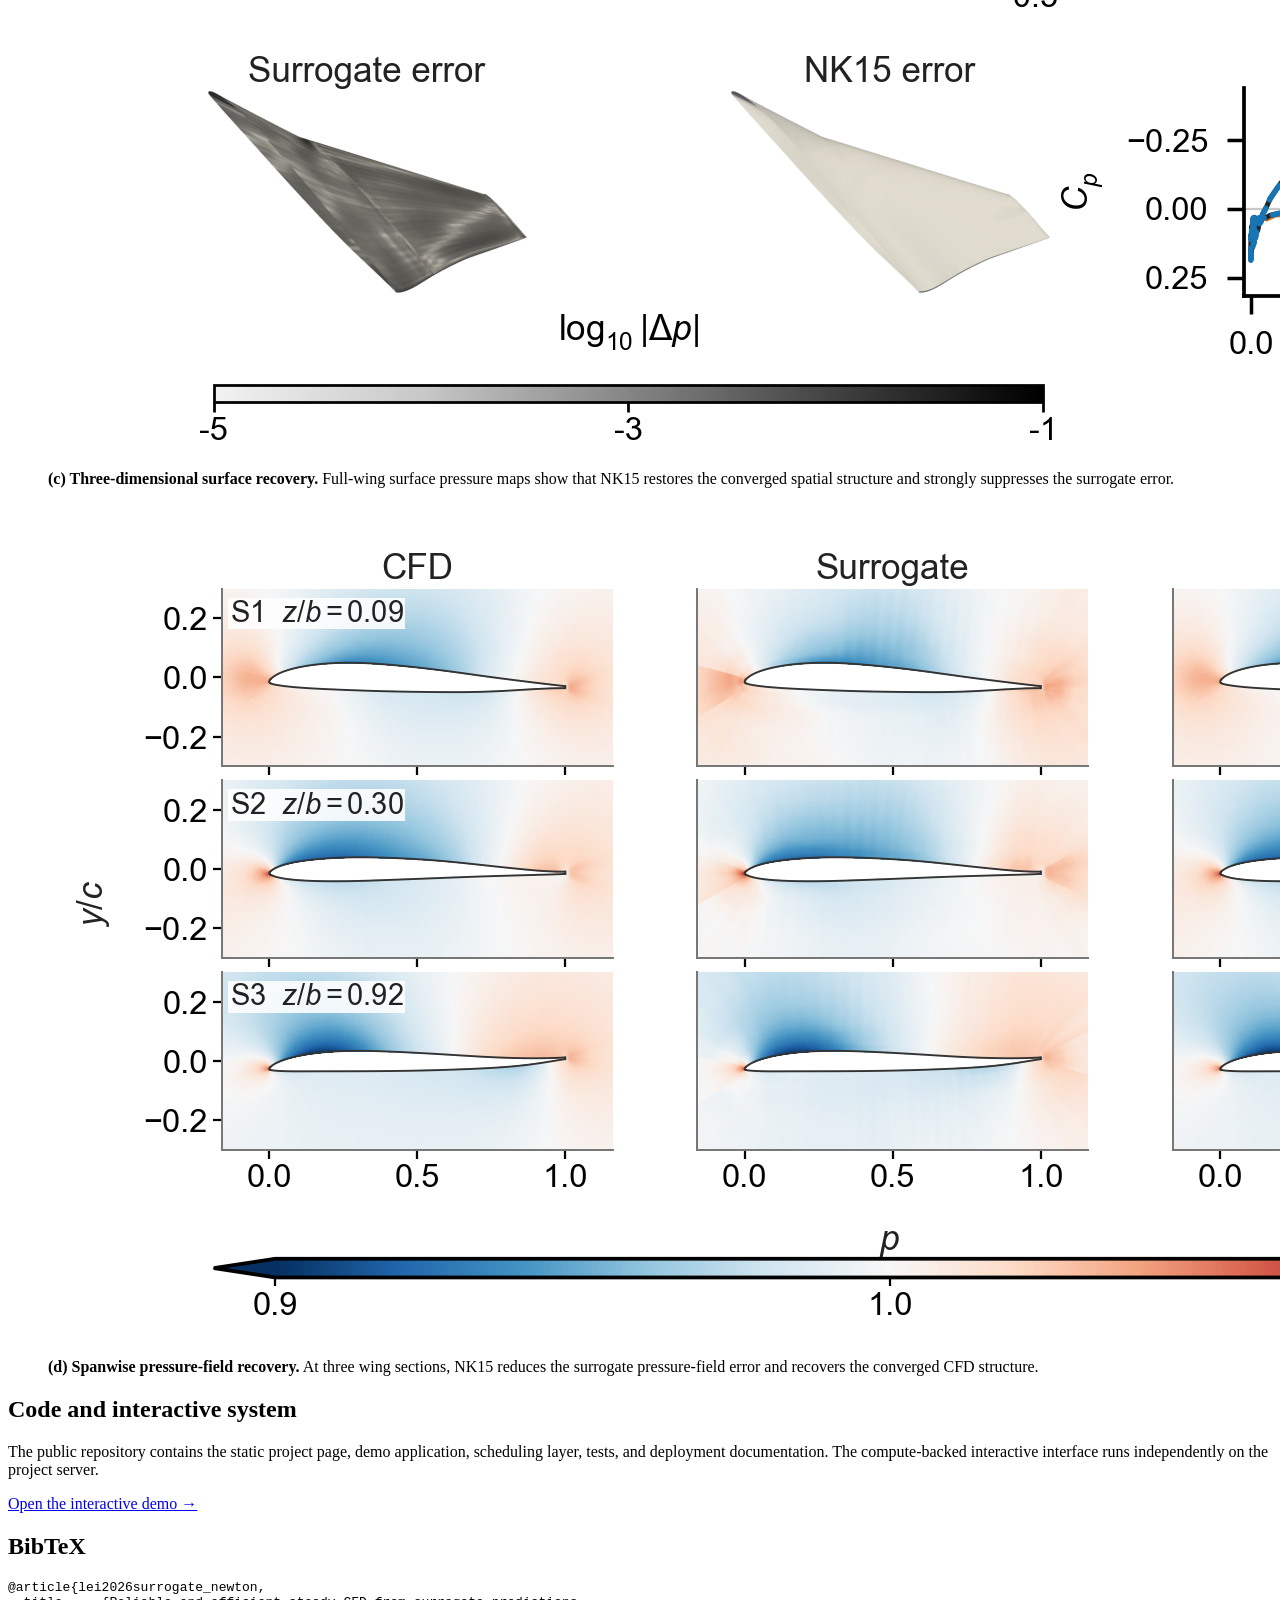
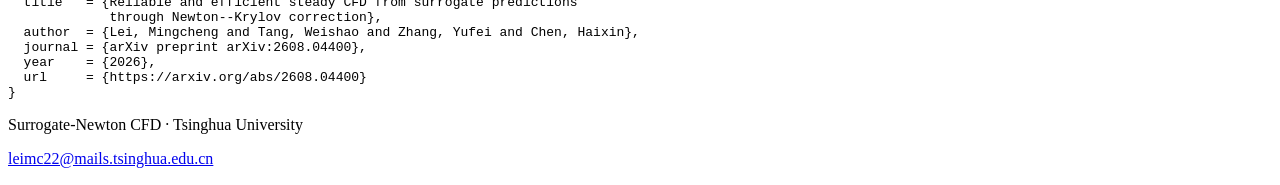
==== commit 2ae5ad36: "Align bundled project links with public deployment" ====
--- a/demo/static/index.html
+++ b/demo/static/index.html
@@ -32,9 +32,9 @@
         <nav class="resource-links" aria-label="Project resources">
           <a href="https://arxiv.org/abs/2608.04400" rel="noreferrer"><span class="button-icon" aria-hidden="true">▤</span>Paper</a>
           <a href="https://github.com/LeiMingcheng/surrogate-newton-cfd" rel="noreferrer"><span class="button-icon code-icon" aria-hidden="true">&lt;/&gt;</span>Code</a>
-          <a href="https://huggingface.co/xzztj/surrogate-newton-cfd-fsb-dit-airfoil" rel="noreferrer"><span class="button-icon" aria-hidden="true">◈</span>Model</a>
+          <a href="https://huggingface.co/xzztj/surrogate-newton-cfd-fsb-dit-airfoil-inference" rel="noreferrer"><span class="button-icon" aria-hidden="true">◈</span>Model</a>
           <a href="#bibtex"><span class="button-icon" aria-hidden="true">❝</span>BibTeX</a>
-          <a href="/demo"><span class="button-icon" aria-hidden="true">▷</span>Interactive</a>
+          <a href="http://36.103.234.95:8888/demo" rel="noreferrer"><span class="button-icon" aria-hidden="true">▷</span>Interactive</a>
         </nav>
       </header>
 
@@ -171,9 +171,9 @@
       <section class="paper-section page-width availability" id="availability">
         <h2>Code and interactive system</h2>
         <p>
-          The public repository contains the static project page, demo application, scheduling layer, tests, and deployment documentation. The compute-backed interactive interface is currently deployed on a private server endpoint while authentication and public-access controls are being prepared.
+          The public repository contains the static project page, demo application, scheduling layer, tests, and deployment documentation. The compute-backed interactive interface runs independently on the project server.
         </p>
-        <p><a class="text-link" href="https://github.com/LeiMingcheng/surrogate-newton-cfd" rel="noreferrer">View the source code on GitHub →</a></p>
+        <p><a class="text-link" href="http://36.103.234.95:8888/demo" rel="noreferrer">Open the interactive demo →</a></p>
       </section>
 
       <section class="paper-section page-width" id="bibtex">
